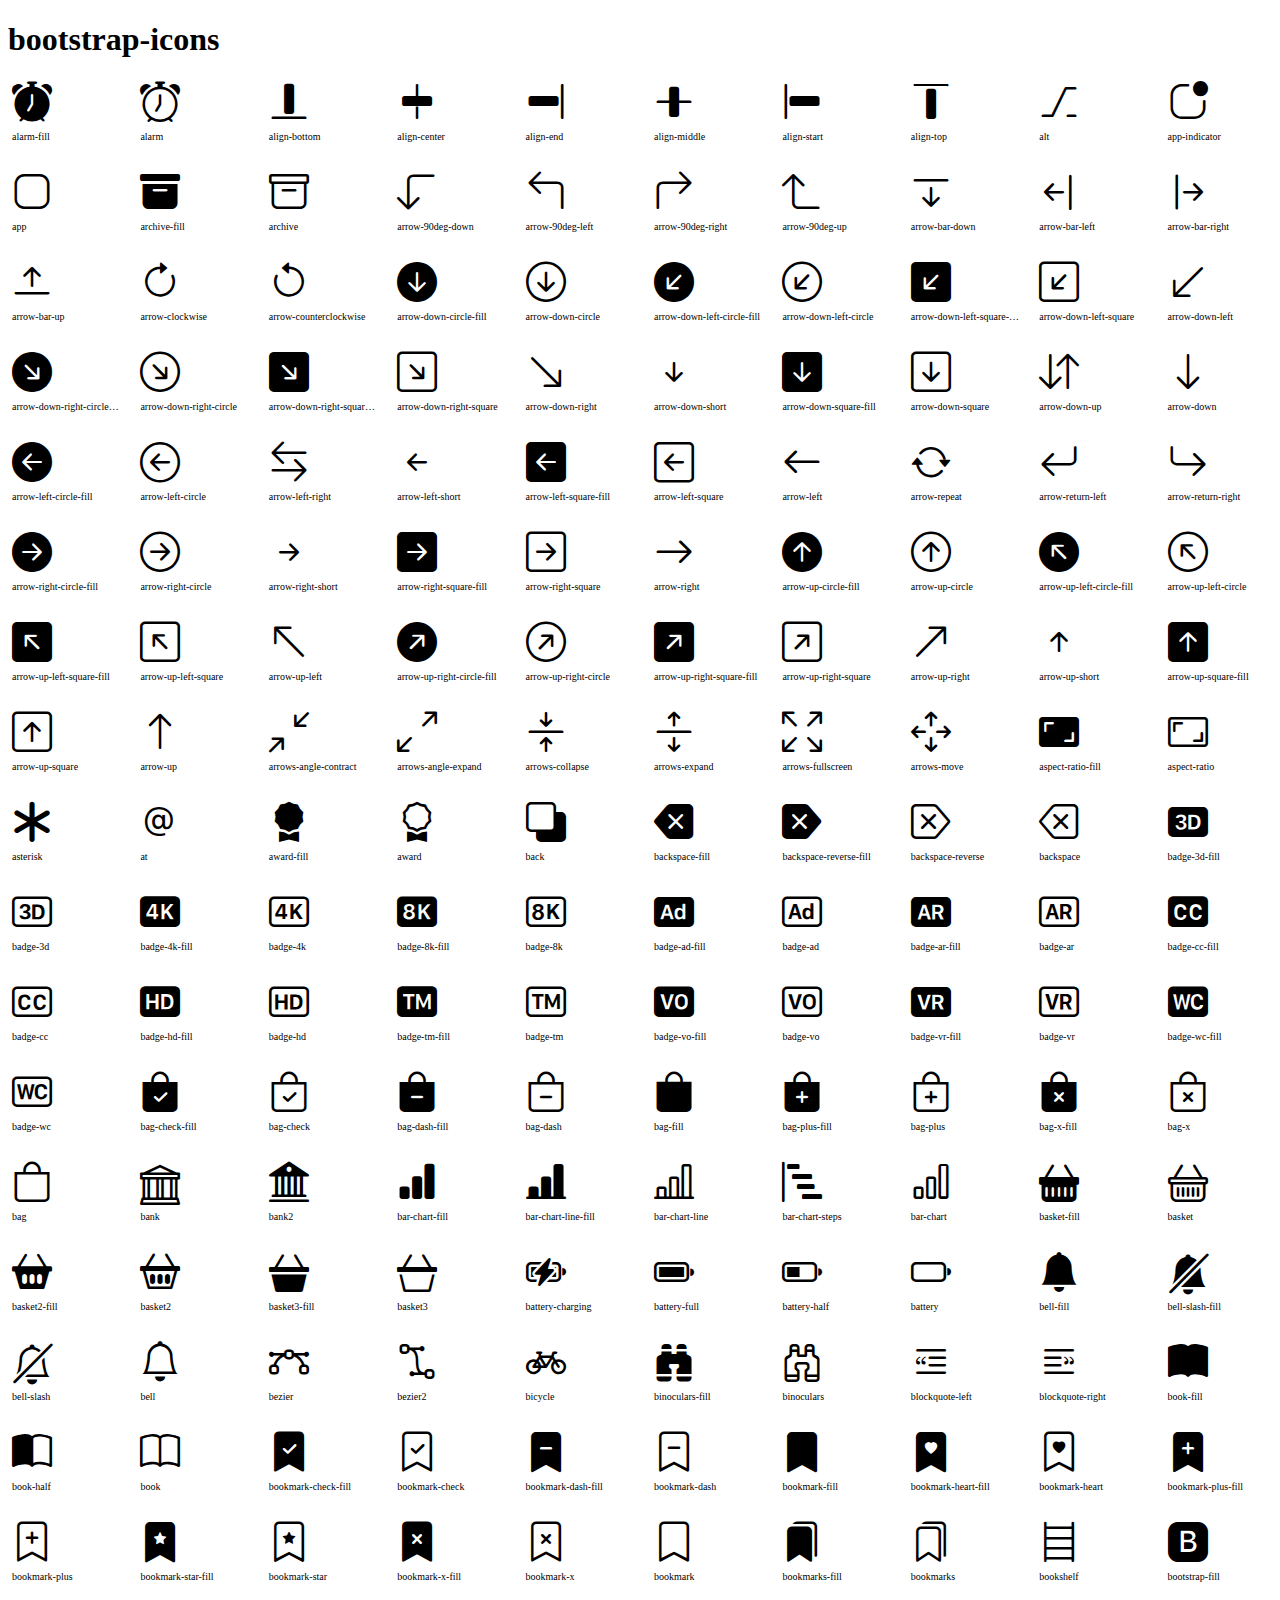
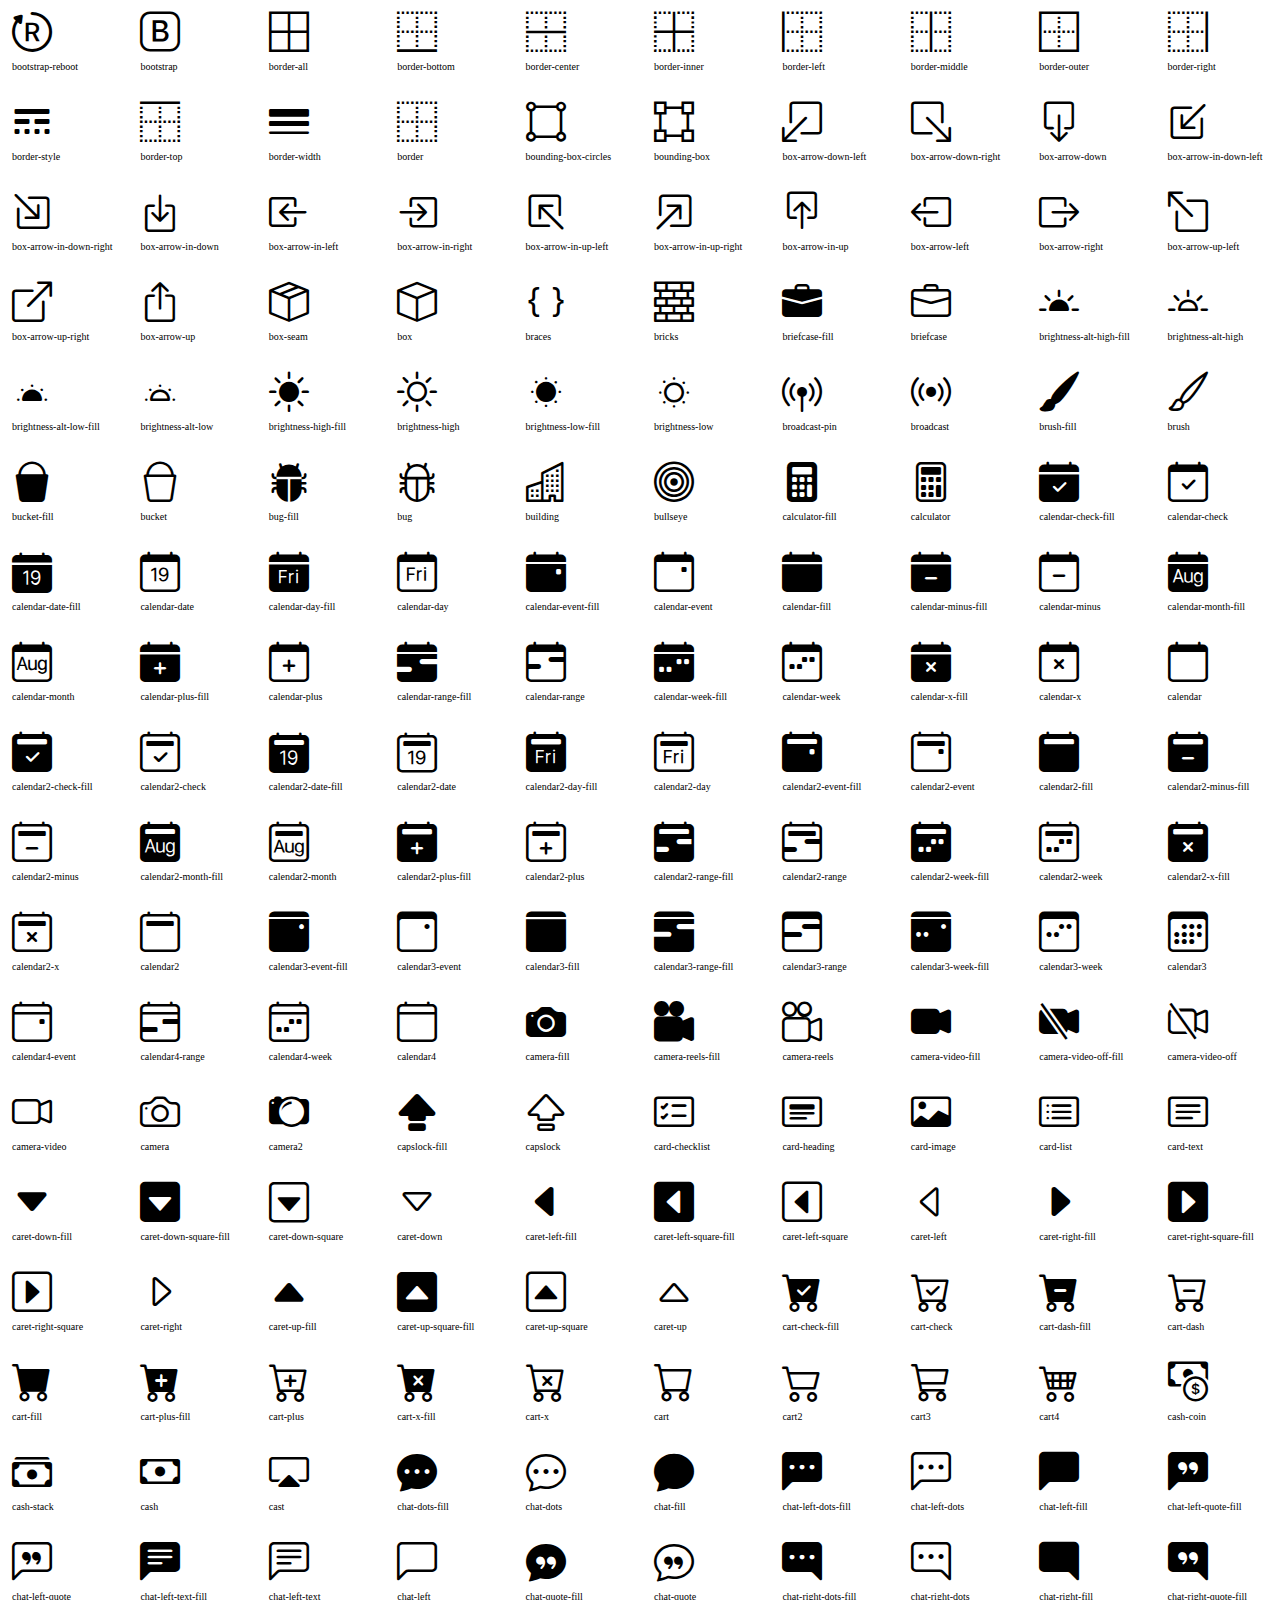
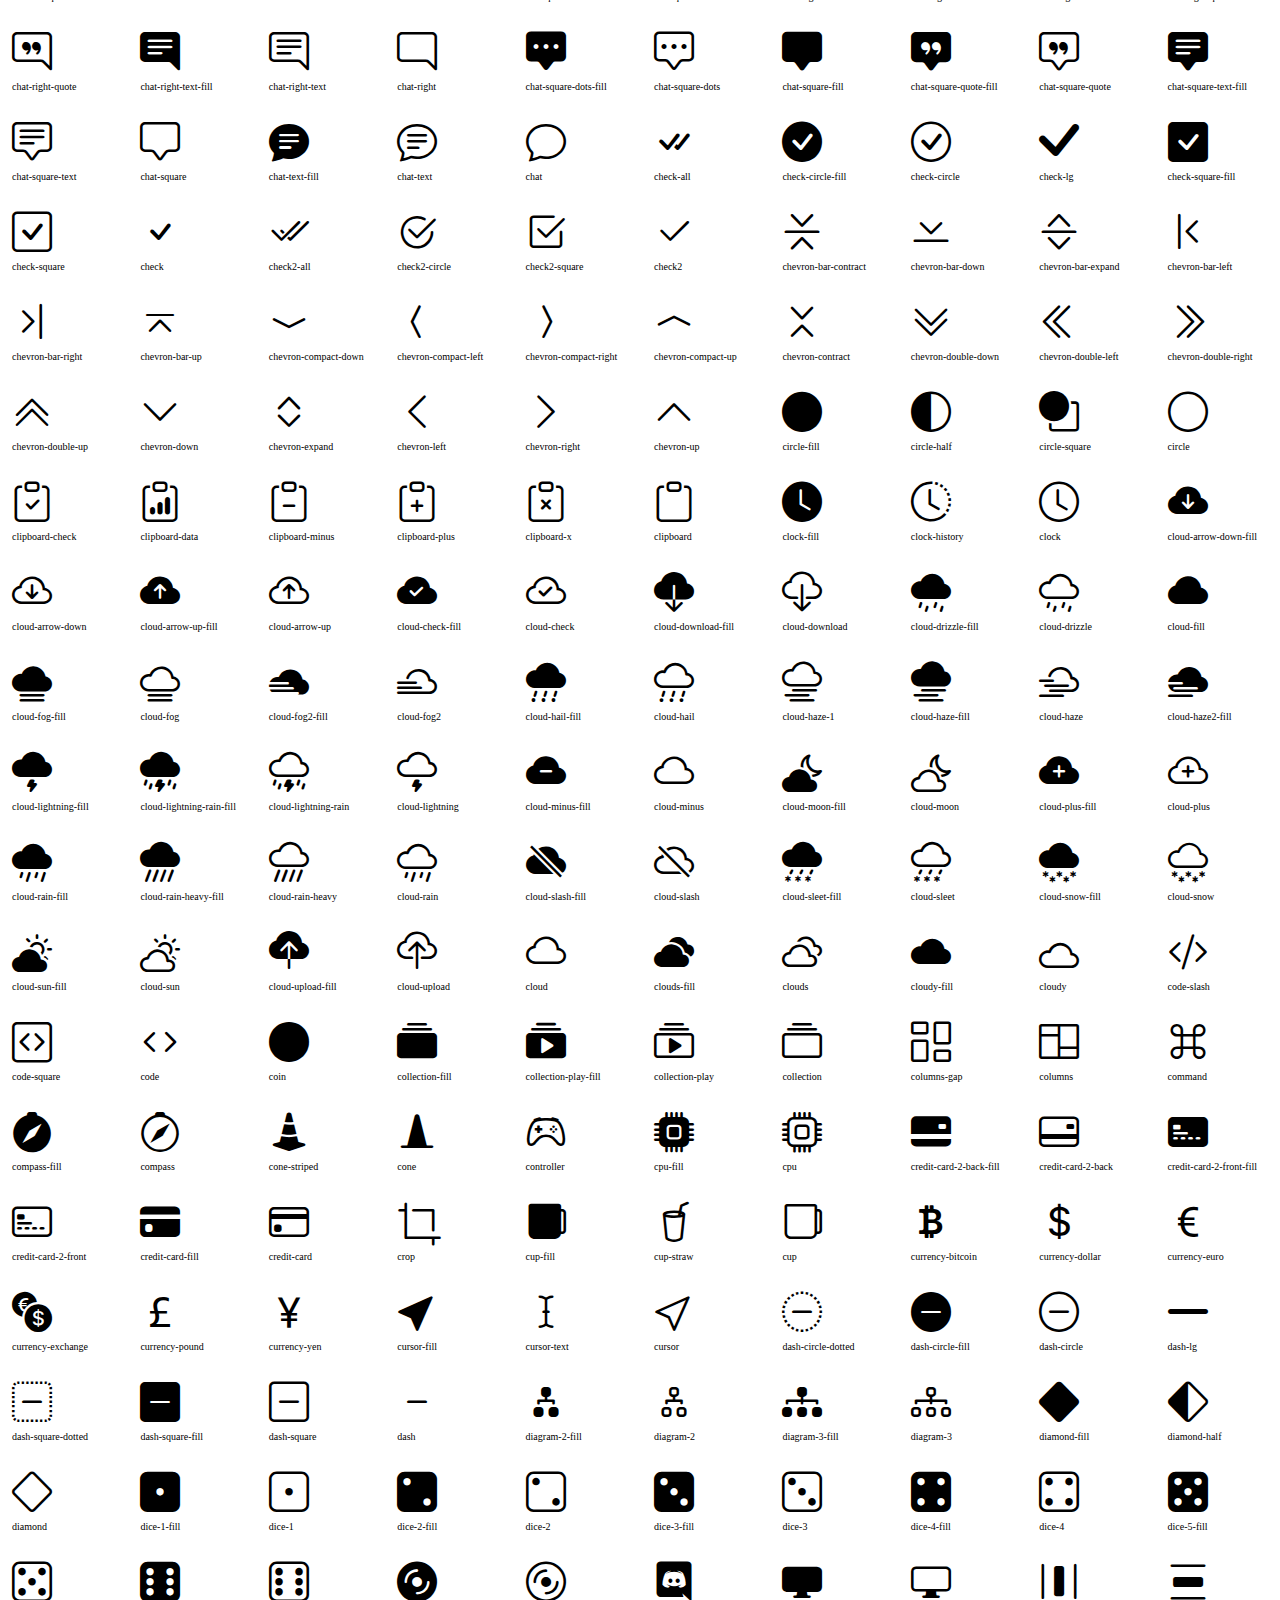
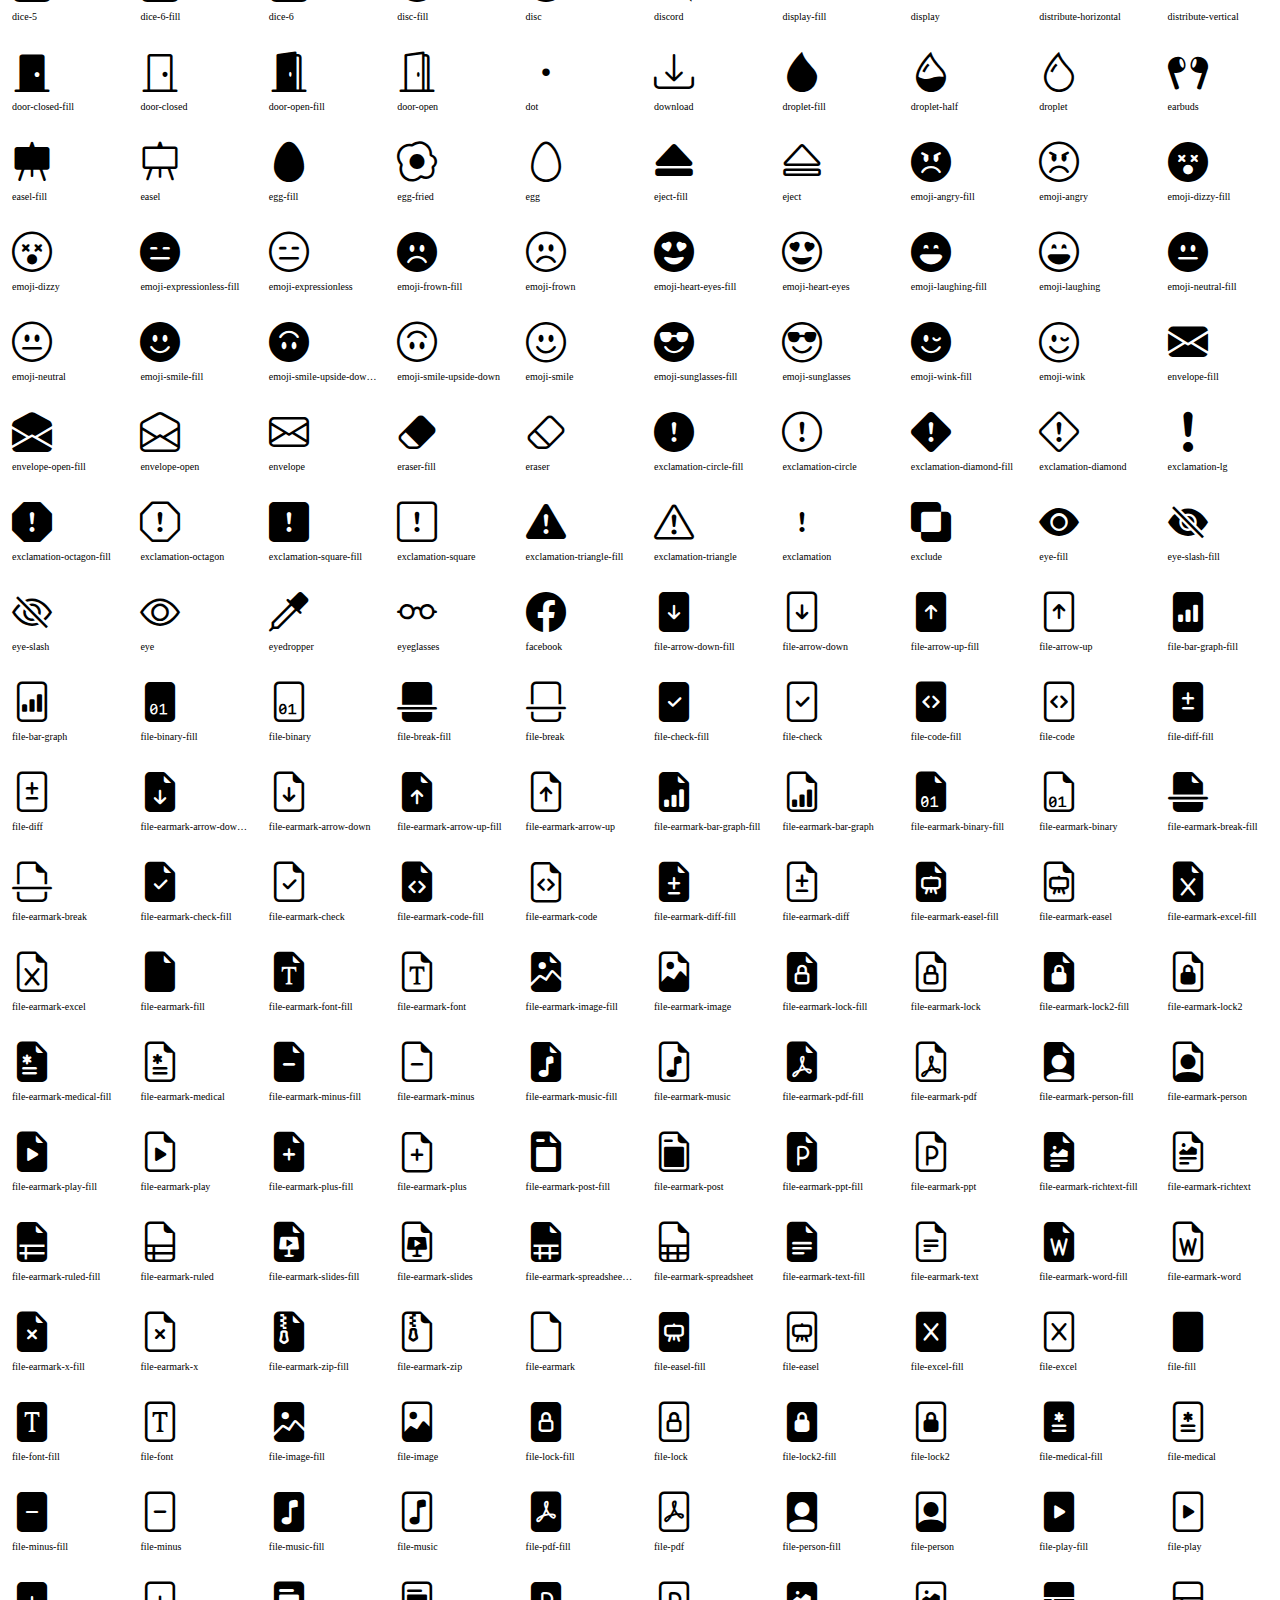
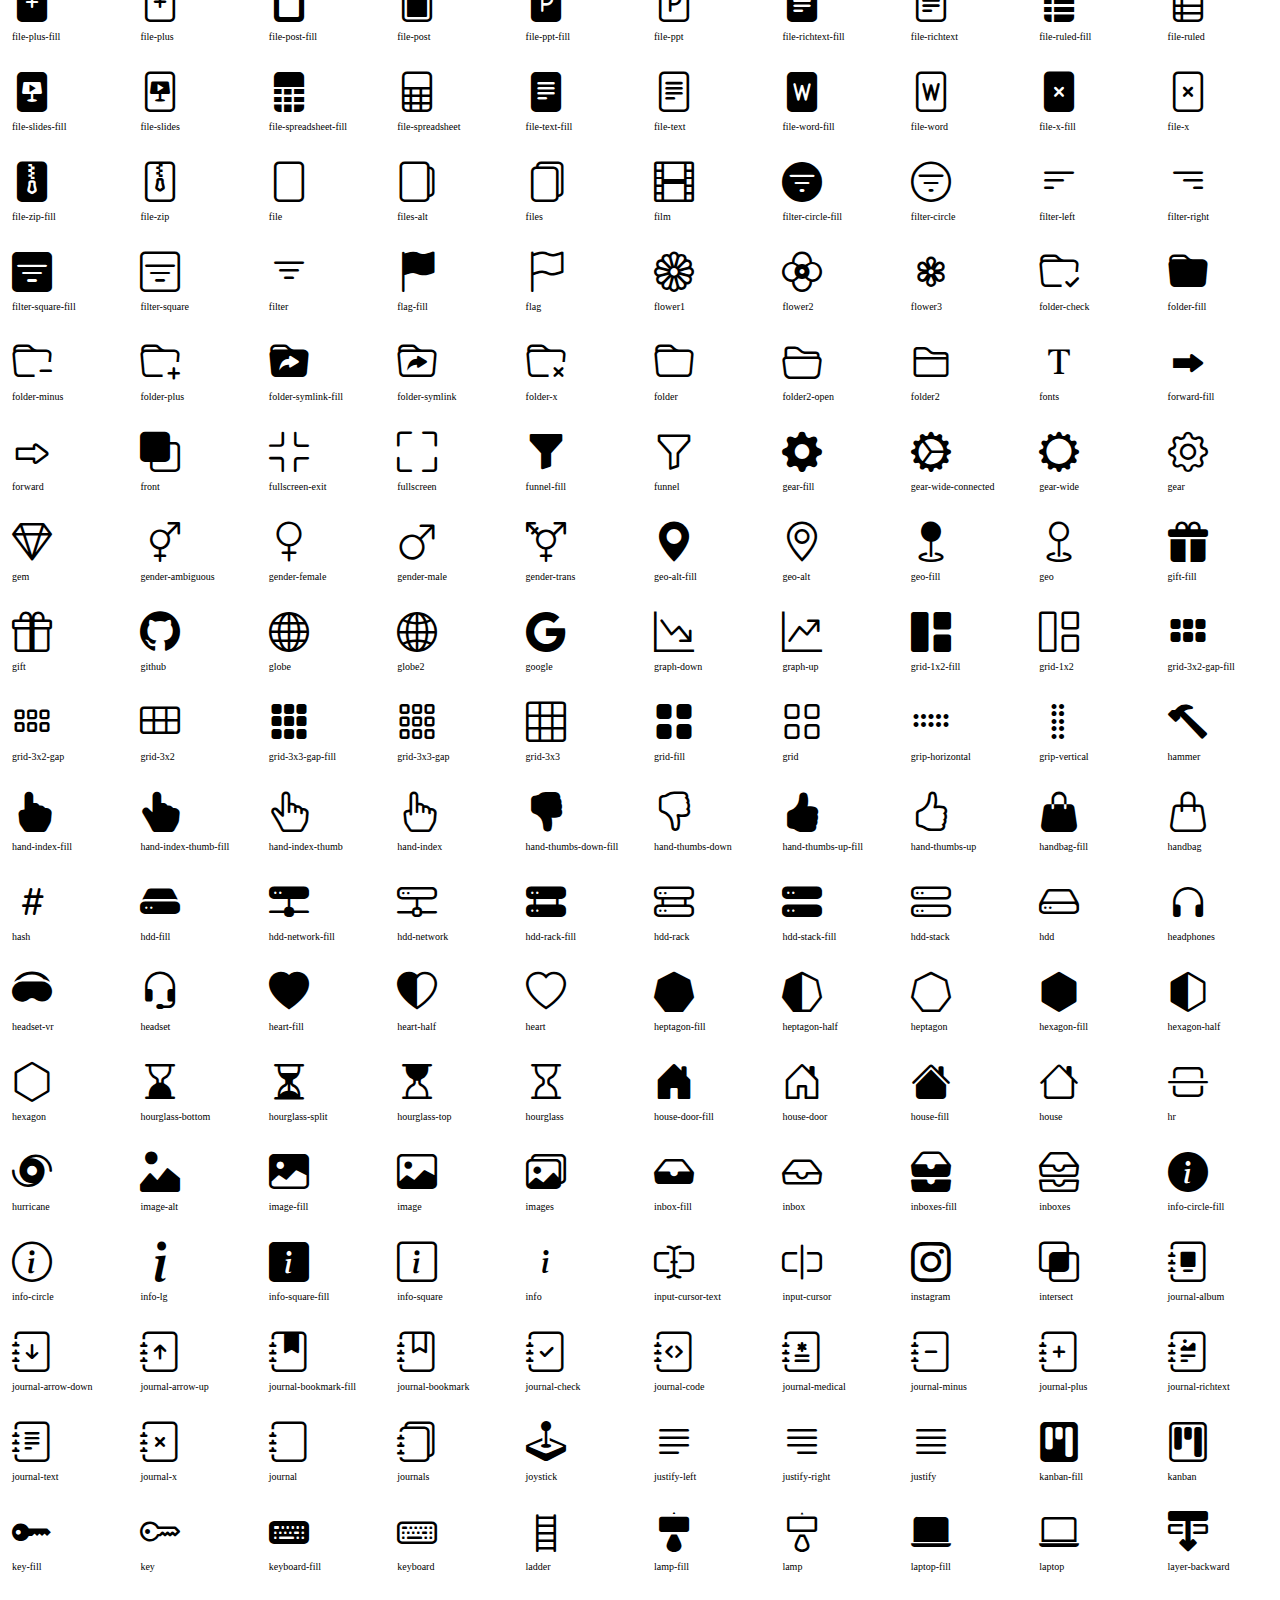
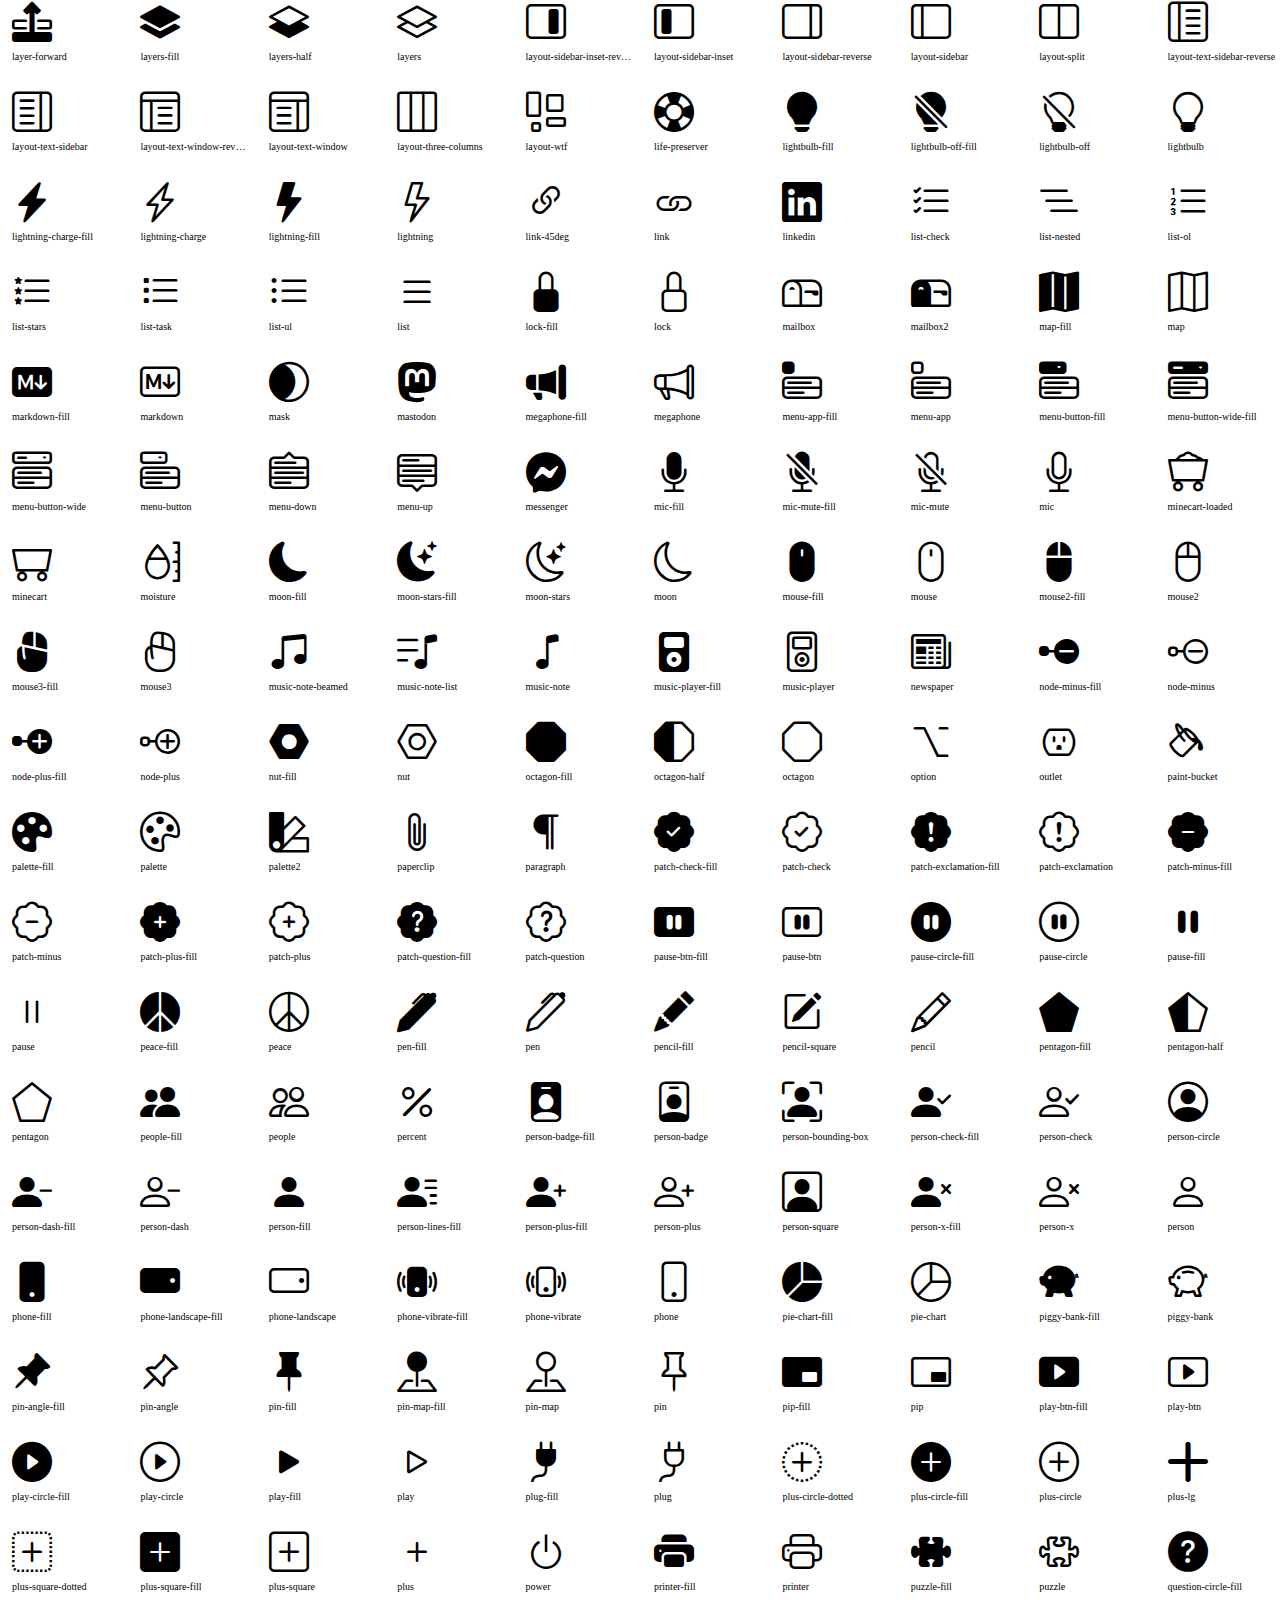
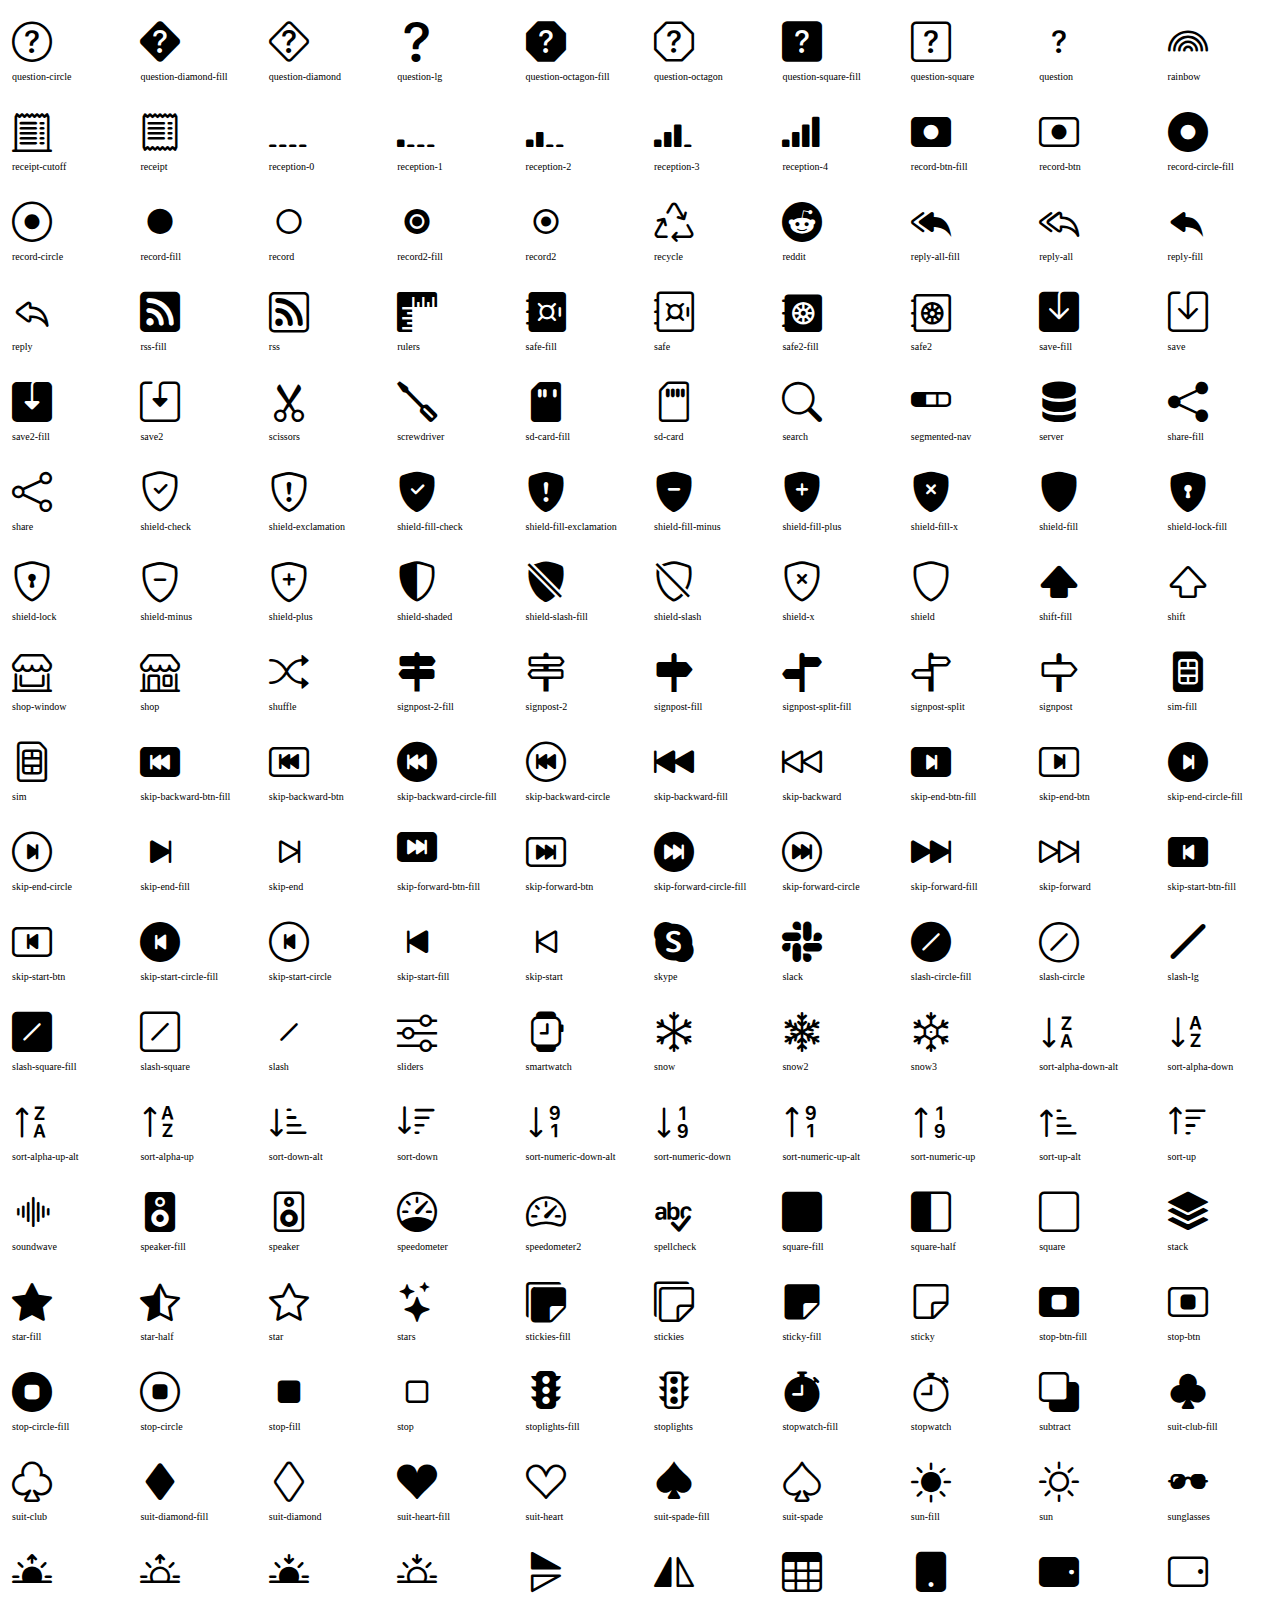
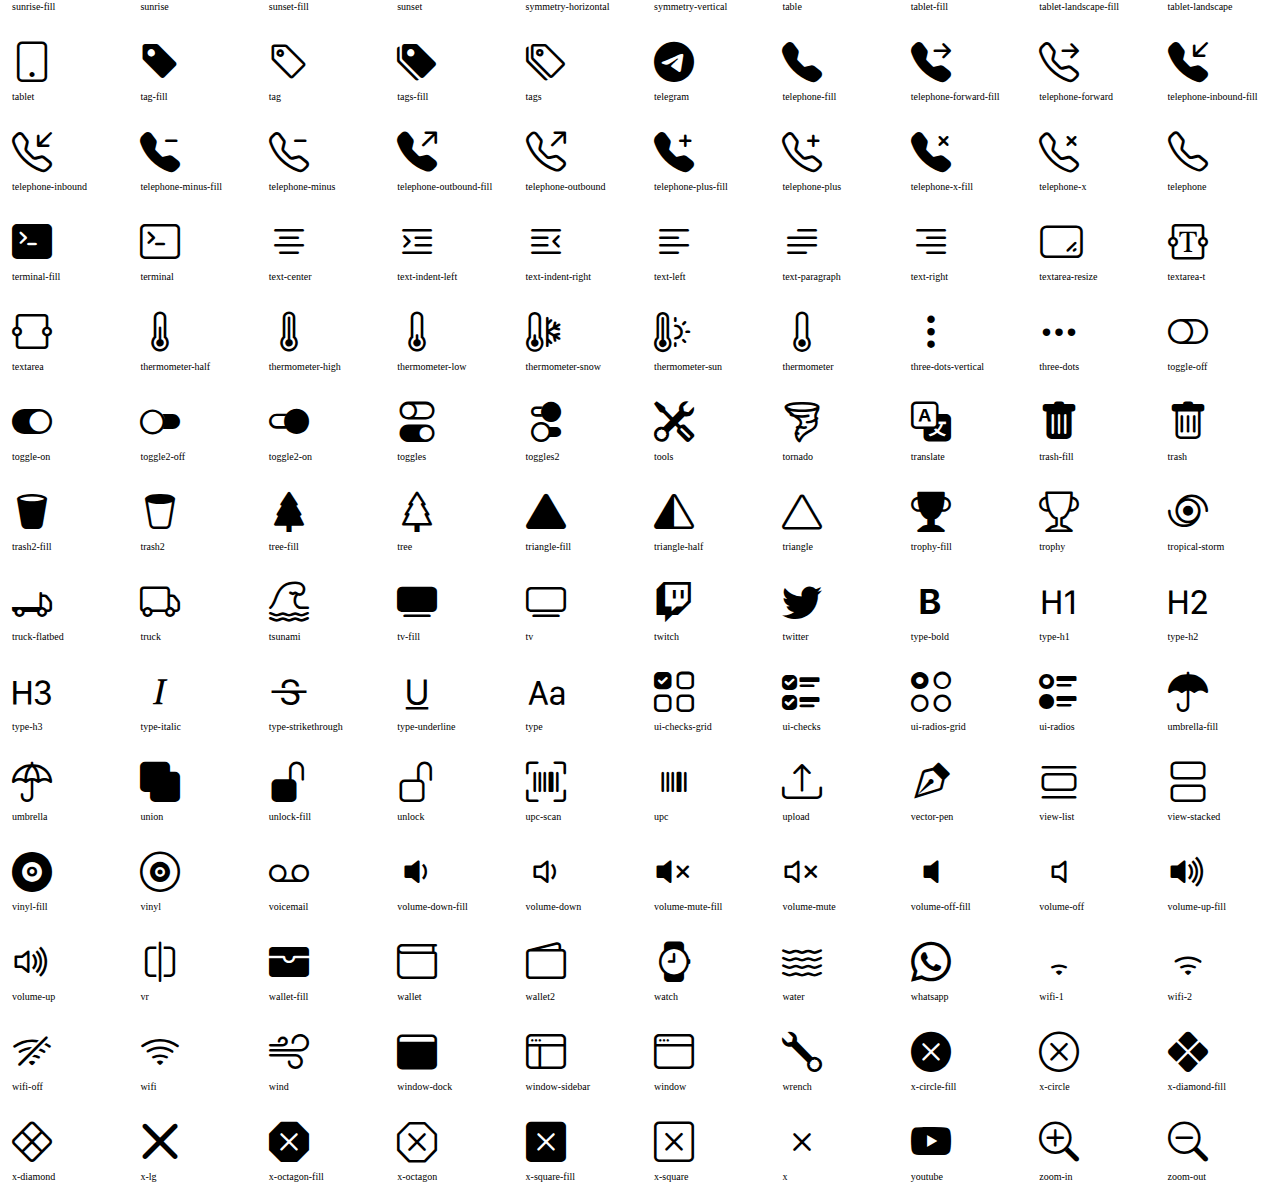
==== assets/vendor/bootstrap-icons/index.html @ 4f32d18d "Site pessoal on" ====
<!doctype html>
<html lang="en">
<head>
  <meta charset="utf-8">
  <title>bootstrap-icons</title>

  <style>
    .icons {
      display: grid;
      max-width: 100%;
      grid-template-columns: repeat(auto-fit, minmax(100px, 1fr) );
      gap: 1.25rem;
    }
    .icon {
      background-color: var(--bs-light);
      border-radius: .25rem;
    }
    .bi {
      margin: .25rem;
      font-size: 2.5rem;
    }
    .label {
      font-family: var(--bs-font-monospace);
    }
    .label {
      display: inline-block;
      width: 100%;
      overflow: hidden;
      padding: .25rem;
      font-size: .625rem;
      text-overflow: ellipsis;
      white-space: nowrap;
    }
  </style>

  <link rel="stylesheet" href="/assets/css/bootstrap.min.css">
  <link rel="stylesheet" href="bootstrap-icons.css">
</head>
<body class="text-center">

  <h1>bootstrap-icons</h1>

  <div class="icons">
    <div class="icon">
      <i class="bi bi-alarm-fill"></i>
      <div class="label">alarm-fill</div>
    </div>
    <div class="icon">
      <i class="bi bi-alarm"></i>
      <div class="label">alarm</div>
    </div>
    <div class="icon">
      <i class="bi bi-align-bottom"></i>
      <div class="label">align-bottom</div>
    </div>
    <div class="icon">
      <i class="bi bi-align-center"></i>
      <div class="label">align-center</div>
    </div>
    <div class="icon">
      <i class="bi bi-align-end"></i>
      <div class="label">align-end</div>
    </div>
    <div class="icon">
      <i class="bi bi-align-middle"></i>
      <div class="label">align-middle</div>
    </div>
    <div class="icon">
      <i class="bi bi-align-start"></i>
      <div class="label">align-start</div>
    </div>
    <div class="icon">
      <i class="bi bi-align-top"></i>
      <div class="label">align-top</div>
    </div>
    <div class="icon">
      <i class="bi bi-alt"></i>
      <div class="label">alt</div>
    </div>
    <div class="icon">
      <i class="bi bi-app-indicator"></i>
      <div class="label">app-indicator</div>
    </div>
    <div class="icon">
      <i class="bi bi-app"></i>
      <div class="label">app</div>
    </div>
    <div class="icon">
      <i class="bi bi-archive-fill"></i>
      <div class="label">archive-fill</div>
    </div>
    <div class="icon">
      <i class="bi bi-archive"></i>
      <div class="label">archive</div>
    </div>
    <div class="icon">
      <i class="bi bi-arrow-90deg-down"></i>
      <div class="label">arrow-90deg-down</div>
    </div>
    <div class="icon">
      <i class="bi bi-arrow-90deg-left"></i>
      <div class="label">arrow-90deg-left</div>
    </div>
    <div class="icon">
      <i class="bi bi-arrow-90deg-right"></i>
      <div class="label">arrow-90deg-right</div>
    </div>
    <div class="icon">
      <i class="bi bi-arrow-90deg-up"></i>
      <div class="label">arrow-90deg-up</div>
    </div>
    <div class="icon">
      <i class="bi bi-arrow-bar-down"></i>
      <div class="label">arrow-bar-down</div>
    </div>
    <div class="icon">
      <i class="bi bi-arrow-bar-left"></i>
      <div class="label">arrow-bar-left</div>
    </div>
    <div class="icon">
      <i class="bi bi-arrow-bar-right"></i>
      <div class="label">arrow-bar-right</div>
    </div>
    <div class="icon">
      <i class="bi bi-arrow-bar-up"></i>
      <div class="label">arrow-bar-up</div>
    </div>
    <div class="icon">
      <i class="bi bi-arrow-clockwise"></i>
      <div class="label">arrow-clockwise</div>
    </div>
    <div class="icon">
      <i class="bi bi-arrow-counterclockwise"></i>
      <div class="label">arrow-counterclockwise</div>
    </div>
    <div class="icon">
      <i class="bi bi-arrow-down-circle-fill"></i>
      <div class="label">arrow-down-circle-fill</div>
    </div>
    <div class="icon">
      <i class="bi bi-arrow-down-circle"></i>
      <div class="label">arrow-down-circle</div>
    </div>
    <div class="icon">
      <i class="bi bi-arrow-down-left-circle-fill"></i>
      <div class="label">arrow-down-left-circle-fill</div>
    </div>
    <div class="icon">
      <i class="bi bi-arrow-down-left-circle"></i>
      <div class="label">arrow-down-left-circle</div>
    </div>
    <div class="icon">
      <i class="bi bi-arrow-down-left-square-fill"></i>
      <div class="label">arrow-down-left-square-fill</div>
    </div>
    <div class="icon">
      <i class="bi bi-arrow-down-left-square"></i>
      <div class="label">arrow-down-left-square</div>
    </div>
    <div class="icon">
      <i class="bi bi-arrow-down-left"></i>
      <div class="label">arrow-down-left</div>
    </div>
    <div class="icon">
      <i class="bi bi-arrow-down-right-circle-fill"></i>
      <div class="label">arrow-down-right-circle-fill</div>
    </div>
    <div class="icon">
      <i class="bi bi-arrow-down-right-circle"></i>
      <div class="label">arrow-down-right-circle</div>
    </div>
    <div class="icon">
      <i class="bi bi-arrow-down-right-square-fill"></i>
      <div class="label">arrow-down-right-square-fill</div>
    </div>
    <div class="icon">
      <i class="bi bi-arrow-down-right-square"></i>
      <div class="label">arrow-down-right-square</div>
    </div>
    <div class="icon">
      <i class="bi bi-arrow-down-right"></i>
      <div class="label">arrow-down-right</div>
    </div>
    <div class="icon">
      <i class="bi bi-arrow-down-short"></i>
      <div class="label">arrow-down-short</div>
    </div>
    <div class="icon">
      <i class="bi bi-arrow-down-square-fill"></i>
      <div class="label">arrow-down-square-fill</div>
    </div>
    <div class="icon">
      <i class="bi bi-arrow-down-square"></i>
      <div class="label">arrow-down-square</div>
    </div>
    <div class="icon">
      <i class="bi bi-arrow-down-up"></i>
      <div class="label">arrow-down-up</div>
    </div>
    <div class="icon">
      <i class="bi bi-arrow-down"></i>
      <div class="label">arrow-down</div>
    </div>
    <div class="icon">
      <i class="bi bi-arrow-left-circle-fill"></i>
      <div class="label">arrow-left-circle-fill</div>
    </div>
    <div class="icon">
      <i class="bi bi-arrow-left-circle"></i>
      <div class="label">arrow-left-circle</div>
    </div>
    <div class="icon">
      <i class="bi bi-arrow-left-right"></i>
      <div class="label">arrow-left-right</div>
    </div>
    <div class="icon">
      <i class="bi bi-arrow-left-short"></i>
      <div class="label">arrow-left-short</div>
    </div>
    <div class="icon">
      <i class="bi bi-arrow-left-square-fill"></i>
      <div class="label">arrow-left-square-fill</div>
    </div>
    <div class="icon">
      <i class="bi bi-arrow-left-square"></i>
      <div class="label">arrow-left-square</div>
    </div>
    <div class="icon">
      <i class="bi bi-arrow-left"></i>
      <div class="label">arrow-left</div>
    </div>
    <div class="icon">
      <i class="bi bi-arrow-repeat"></i>
      <div class="label">arrow-repeat</div>
    </div>
    <div class="icon">
      <i class="bi bi-arrow-return-left"></i>
      <div class="label">arrow-return-left</div>
    </div>
    <div class="icon">
      <i class="bi bi-arrow-return-right"></i>
      <div class="label">arrow-return-right</div>
    </div>
    <div class="icon">
      <i class="bi bi-arrow-right-circle-fill"></i>
      <div class="label">arrow-right-circle-fill</div>
    </div>
    <div class="icon">
      <i class="bi bi-arrow-right-circle"></i>
      <div class="label">arrow-right-circle</div>
    </div>
    <div class="icon">
      <i class="bi bi-arrow-right-short"></i>
      <div class="label">arrow-right-short</div>
    </div>
    <div class="icon">
      <i class="bi bi-arrow-right-square-fill"></i>
      <div class="label">arrow-right-square-fill</div>
    </div>
    <div class="icon">
      <i class="bi bi-arrow-right-square"></i>
      <div class="label">arrow-right-square</div>
    </div>
    <div class="icon">
      <i class="bi bi-arrow-right"></i>
      <div class="label">arrow-right</div>
    </div>
    <div class="icon">
      <i class="bi bi-arrow-up-circle-fill"></i>
      <div class="label">arrow-up-circle-fill</div>
    </div>
    <div class="icon">
      <i class="bi bi-arrow-up-circle"></i>
      <div class="label">arrow-up-circle</div>
    </div>
    <div class="icon">
      <i class="bi bi-arrow-up-left-circle-fill"></i>
      <div class="label">arrow-up-left-circle-fill</div>
    </div>
    <div class="icon">
      <i class="bi bi-arrow-up-left-circle"></i>
      <div class="label">arrow-up-left-circle</div>
    </div>
    <div class="icon">
      <i class="bi bi-arrow-up-left-square-fill"></i>
      <div class="label">arrow-up-left-square-fill</div>
    </div>
    <div class="icon">
      <i class="bi bi-arrow-up-left-square"></i>
      <div class="label">arrow-up-left-square</div>
    </div>
    <div class="icon">
      <i class="bi bi-arrow-up-left"></i>
      <div class="label">arrow-up-left</div>
    </div>
    <div class="icon">
      <i class="bi bi-arrow-up-right-circle-fill"></i>
      <div class="label">arrow-up-right-circle-fill</div>
    </div>
    <div class="icon">
      <i class="bi bi-arrow-up-right-circle"></i>
      <div class="label">arrow-up-right-circle</div>
    </div>
    <div class="icon">
      <i class="bi bi-arrow-up-right-square-fill"></i>
      <div class="label">arrow-up-right-square-fill</div>
    </div>
    <div class="icon">
      <i class="bi bi-arrow-up-right-square"></i>
      <div class="label">arrow-up-right-square</div>
    </div>
    <div class="icon">
      <i class="bi bi-arrow-up-right"></i>
      <div class="label">arrow-up-right</div>
    </div>
    <div class="icon">
      <i class="bi bi-arrow-up-short"></i>
      <div class="label">arrow-up-short</div>
    </div>
    <div class="icon">
      <i class="bi bi-arrow-up-square-fill"></i>
      <div class="label">arrow-up-square-fill</div>
    </div>
    <div class="icon">
      <i class="bi bi-arrow-up-square"></i>
      <div class="label">arrow-up-square</div>
    </div>
    <div class="icon">
      <i class="bi bi-arrow-up"></i>
      <div class="label">arrow-up</div>
    </div>
    <div class="icon">
      <i class="bi bi-arrows-angle-contract"></i>
      <div class="label">arrows-angle-contract</div>
    </div>
    <div class="icon">
      <i class="bi bi-arrows-angle-expand"></i>
      <div class="label">arrows-angle-expand</div>
    </div>
    <div class="icon">
      <i class="bi bi-arrows-collapse"></i>
      <div class="label">arrows-collapse</div>
    </div>
    <div class="icon">
      <i class="bi bi-arrows-expand"></i>
      <div class="label">arrows-expand</div>
    </div>
    <div class="icon">
      <i class="bi bi-arrows-fullscreen"></i>
      <div class="label">arrows-fullscreen</div>
    </div>
    <div class="icon">
      <i class="bi bi-arrows-move"></i>
      <div class="label">arrows-move</div>
    </div>
    <div class="icon">
      <i class="bi bi-aspect-ratio-fill"></i>
      <div class="label">aspect-ratio-fill</div>
    </div>
    <div class="icon">
      <i class="bi bi-aspect-ratio"></i>
      <div class="label">aspect-ratio</div>
    </div>
    <div class="icon">
      <i class="bi bi-asterisk"></i>
      <div class="label">asterisk</div>
    </div>
    <div class="icon">
      <i class="bi bi-at"></i>
      <div class="label">at</div>
    </div>
    <div class="icon">
      <i class="bi bi-award-fill"></i>
      <div class="label">award-fill</div>
    </div>
    <div class="icon">
      <i class="bi bi-award"></i>
      <div class="label">award</div>
    </div>
    <div class="icon">
      <i class="bi bi-back"></i>
      <div class="label">back</div>
    </div>
    <div class="icon">
      <i class="bi bi-backspace-fill"></i>
      <div class="label">backspace-fill</div>
    </div>
    <div class="icon">
      <i class="bi bi-backspace-reverse-fill"></i>
      <div class="label">backspace-reverse-fill</div>
    </div>
    <div class="icon">
      <i class="bi bi-backspace-reverse"></i>
      <div class="label">backspace-reverse</div>
    </div>
    <div class="icon">
      <i class="bi bi-backspace"></i>
      <div class="label">backspace</div>
    </div>
    <div class="icon">
      <i class="bi bi-badge-3d-fill"></i>
      <div class="label">badge-3d-fill</div>
    </div>
    <div class="icon">
      <i class="bi bi-badge-3d"></i>
      <div class="label">badge-3d</div>
    </div>
    <div class="icon">
      <i class="bi bi-badge-4k-fill"></i>
      <div class="label">badge-4k-fill</div>
    </div>
    <div class="icon">
      <i class="bi bi-badge-4k"></i>
      <div class="label">badge-4k</div>
    </div>
    <div class="icon">
      <i class="bi bi-badge-8k-fill"></i>
      <div class="label">badge-8k-fill</div>
    </div>
    <div class="icon">
      <i class="bi bi-badge-8k"></i>
      <div class="label">badge-8k</div>
    </div>
    <div class="icon">
      <i class="bi bi-badge-ad-fill"></i>
      <div class="label">badge-ad-fill</div>
    </div>
    <div class="icon">
      <i class="bi bi-badge-ad"></i>
      <div class="label">badge-ad</div>
    </div>
    <div class="icon">
      <i class="bi bi-badge-ar-fill"></i>
      <div class="label">badge-ar-fill</div>
    </div>
    <div class="icon">
      <i class="bi bi-badge-ar"></i>
      <div class="label">badge-ar</div>
    </div>
    <div class="icon">
      <i class="bi bi-badge-cc-fill"></i>
      <div class="label">badge-cc-fill</div>
    </div>
    <div class="icon">
      <i class="bi bi-badge-cc"></i>
      <div class="label">badge-cc</div>
    </div>
    <div class="icon">
      <i class="bi bi-badge-hd-fill"></i>
      <div class="label">badge-hd-fill</div>
    </div>
    <div class="icon">
      <i class="bi bi-badge-hd"></i>
      <div class="label">badge-hd</div>
    </div>
    <div class="icon">
      <i class="bi bi-badge-tm-fill"></i>
      <div class="label">badge-tm-fill</div>
    </div>
    <div class="icon">
      <i class="bi bi-badge-tm"></i>
      <div class="label">badge-tm</div>
    </div>
    <div class="icon">
      <i class="bi bi-badge-vo-fill"></i>
      <div class="label">badge-vo-fill</div>
    </div>
    <div class="icon">
      <i class="bi bi-badge-vo"></i>
      <div class="label">badge-vo</div>
    </div>
    <div class="icon">
      <i class="bi bi-badge-vr-fill"></i>
      <div class="label">badge-vr-fill</div>
    </div>
    <div class="icon">
      <i class="bi bi-badge-vr"></i>
      <div class="label">badge-vr</div>
    </div>
    <div class="icon">
      <i class="bi bi-badge-wc-fill"></i>
      <div class="label">badge-wc-fill</div>
    </div>
    <div class="icon">
      <i class="bi bi-badge-wc"></i>
      <div class="label">badge-wc</div>
    </div>
    <div class="icon">
      <i class="bi bi-bag-check-fill"></i>
      <div class="label">bag-check-fill</div>
    </div>
    <div class="icon">
      <i class="bi bi-bag-check"></i>
      <div class="label">bag-check</div>
    </div>
    <div class="icon">
      <i class="bi bi-bag-dash-fill"></i>
      <div class="label">bag-dash-fill</div>
    </div>
    <div class="icon">
      <i class="bi bi-bag-dash"></i>
      <div class="label">bag-dash</div>
    </div>
    <div class="icon">
      <i class="bi bi-bag-fill"></i>
      <div class="label">bag-fill</div>
    </div>
    <div class="icon">
      <i class="bi bi-bag-plus-fill"></i>
      <div class="label">bag-plus-fill</div>
    </div>
    <div class="icon">
      <i class="bi bi-bag-plus"></i>
      <div class="label">bag-plus</div>
    </div>
    <div class="icon">
      <i class="bi bi-bag-x-fill"></i>
      <div class="label">bag-x-fill</div>
    </div>
    <div class="icon">
      <i class="bi bi-bag-x"></i>
      <div class="label">bag-x</div>
    </div>
    <div class="icon">
      <i class="bi bi-bag"></i>
      <div class="label">bag</div>
    </div>
    <div class="icon">
      <i class="bi bi-bank"></i>
      <div class="label">bank</div>
    </div>
    <div class="icon">
      <i class="bi bi-bank2"></i>
      <div class="label">bank2</div>
    </div>
    <div class="icon">
      <i class="bi bi-bar-chart-fill"></i>
      <div class="label">bar-chart-fill</div>
    </div>
    <div class="icon">
      <i class="bi bi-bar-chart-line-fill"></i>
      <div class="label">bar-chart-line-fill</div>
    </div>
    <div class="icon">
      <i class="bi bi-bar-chart-line"></i>
      <div class="label">bar-chart-line</div>
    </div>
    <div class="icon">
      <i class="bi bi-bar-chart-steps"></i>
      <div class="label">bar-chart-steps</div>
    </div>
    <div class="icon">
      <i class="bi bi-bar-chart"></i>
      <div class="label">bar-chart</div>
    </div>
    <div class="icon">
      <i class="bi bi-basket-fill"></i>
      <div class="label">basket-fill</div>
    </div>
    <div class="icon">
      <i class="bi bi-basket"></i>
      <div class="label">basket</div>
    </div>
    <div class="icon">
      <i class="bi bi-basket2-fill"></i>
      <div class="label">basket2-fill</div>
    </div>
    <div class="icon">
      <i class="bi bi-basket2"></i>
      <div class="label">basket2</div>
    </div>
    <div class="icon">
      <i class="bi bi-basket3-fill"></i>
      <div class="label">basket3-fill</div>
    </div>
    <div class="icon">
      <i class="bi bi-basket3"></i>
      <div class="label">basket3</div>
    </div>
    <div class="icon">
      <i class="bi bi-battery-charging"></i>
      <div class="label">battery-charging</div>
    </div>
    <div class="icon">
      <i class="bi bi-battery-full"></i>
      <div class="label">battery-full</div>
    </div>
    <div class="icon">
      <i class="bi bi-battery-half"></i>
      <div class="label">battery-half</div>
    </div>
    <div class="icon">
      <i class="bi bi-battery"></i>
      <div class="label">battery</div>
    </div>
    <div class="icon">
      <i class="bi bi-bell-fill"></i>
      <div class="label">bell-fill</div>
    </div>
    <div class="icon">
      <i class="bi bi-bell-slash-fill"></i>
      <div class="label">bell-slash-fill</div>
    </div>
    <div class="icon">
      <i class="bi bi-bell-slash"></i>
      <div class="label">bell-slash</div>
    </div>
    <div class="icon">
      <i class="bi bi-bell"></i>
      <div class="label">bell</div>
    </div>
    <div class="icon">
      <i class="bi bi-bezier"></i>
      <div class="label">bezier</div>
    </div>
    <div class="icon">
      <i class="bi bi-bezier2"></i>
      <div class="label">bezier2</div>
    </div>
    <div class="icon">
      <i class="bi bi-bicycle"></i>
      <div class="label">bicycle</div>
    </div>
    <div class="icon">
      <i class="bi bi-binoculars-fill"></i>
      <div class="label">binoculars-fill</div>
    </div>
    <div class="icon">
      <i class="bi bi-binoculars"></i>
      <div class="label">binoculars</div>
    </div>
    <div class="icon">
      <i class="bi bi-blockquote-left"></i>
      <div class="label">blockquote-left</div>
    </div>
    <div class="icon">
      <i class="bi bi-blockquote-right"></i>
      <div class="label">blockquote-right</div>
    </div>
    <div class="icon">
      <i class="bi bi-book-fill"></i>
      <div class="label">book-fill</div>
    </div>
    <div class="icon">
      <i class="bi bi-book-half"></i>
      <div class="label">book-half</div>
    </div>
    <div class="icon">
      <i class="bi bi-book"></i>
      <div class="label">book</div>
    </div>
    <div class="icon">
      <i class="bi bi-bookmark-check-fill"></i>
      <div class="label">bookmark-check-fill</div>
    </div>
    <div class="icon">
      <i class="bi bi-bookmark-check"></i>
      <div class="label">bookmark-check</div>
    </div>
    <div class="icon">
      <i class="bi bi-bookmark-dash-fill"></i>
      <div class="label">bookmark-dash-fill</div>
    </div>
    <div class="icon">
      <i class="bi bi-bookmark-dash"></i>
      <div class="label">bookmark-dash</div>
    </div>
    <div class="icon">
      <i class="bi bi-bookmark-fill"></i>
      <div class="label">bookmark-fill</div>
    </div>
    <div class="icon">
      <i class="bi bi-bookmark-heart-fill"></i>
      <div class="label">bookmark-heart-fill</div>
    </div>
    <div class="icon">
      <i class="bi bi-bookmark-heart"></i>
      <div class="label">bookmark-heart</div>
    </div>
    <div class="icon">
      <i class="bi bi-bookmark-plus-fill"></i>
      <div class="label">bookmark-plus-fill</div>
    </div>
    <div class="icon">
      <i class="bi bi-bookmark-plus"></i>
      <div class="label">bookmark-plus</div>
    </div>
    <div class="icon">
      <i class="bi bi-bookmark-star-fill"></i>
      <div class="label">bookmark-star-fill</div>
    </div>
    <div class="icon">
      <i class="bi bi-bookmark-star"></i>
      <div class="label">bookmark-star</div>
    </div>
    <div class="icon">
      <i class="bi bi-bookmark-x-fill"></i>
      <div class="label">bookmark-x-fill</div>
    </div>
    <div class="icon">
      <i class="bi bi-bookmark-x"></i>
      <div class="label">bookmark-x</div>
    </div>
    <div class="icon">
      <i class="bi bi-bookmark"></i>
      <div class="label">bookmark</div>
    </div>
    <div class="icon">
      <i class="bi bi-bookmarks-fill"></i>
      <div class="label">bookmarks-fill</div>
    </div>
    <div class="icon">
      <i class="bi bi-bookmarks"></i>
      <div class="label">bookmarks</div>
    </div>
    <div class="icon">
      <i class="bi bi-bookshelf"></i>
      <div class="label">bookshelf</div>
    </div>
    <div class="icon">
      <i class="bi bi-bootstrap-fill"></i>
      <div class="label">bootstrap-fill</div>
    </div>
    <div class="icon">
      <i class="bi bi-bootstrap-reboot"></i>
      <div class="label">bootstrap-reboot</div>
    </div>
    <div class="icon">
      <i class="bi bi-bootstrap"></i>
      <div class="label">bootstrap</div>
    </div>
    <div class="icon">
      <i class="bi bi-border-all"></i>
      <div class="label">border-all</div>
    </div>
    <div class="icon">
      <i class="bi bi-border-bottom"></i>
      <div class="label">border-bottom</div>
    </div>
    <div class="icon">
      <i class="bi bi-border-center"></i>
      <div class="label">border-center</div>
    </div>
    <div class="icon">
      <i class="bi bi-border-inner"></i>
      <div class="label">border-inner</div>
    </div>
    <div class="icon">
      <i class="bi bi-border-left"></i>
      <div class="label">border-left</div>
    </div>
    <div class="icon">
      <i class="bi bi-border-middle"></i>
      <div class="label">border-middle</div>
    </div>
    <div class="icon">
      <i class="bi bi-border-outer"></i>
      <div class="label">border-outer</div>
    </div>
    <div class="icon">
      <i class="bi bi-border-right"></i>
      <div class="label">border-right</div>
    </div>
    <div class="icon">
      <i class="bi bi-border-style"></i>
      <div class="label">border-style</div>
    </div>
    <div class="icon">
      <i class="bi bi-border-top"></i>
      <div class="label">border-top</div>
    </div>
    <div class="icon">
      <i class="bi bi-border-width"></i>
      <div class="label">border-width</div>
    </div>
    <div class="icon">
      <i class="bi bi-border"></i>
      <div class="label">border</div>
    </div>
    <div class="icon">
      <i class="bi bi-bounding-box-circles"></i>
      <div class="label">bounding-box-circles</div>
    </div>
    <div class="icon">
      <i class="bi bi-bounding-box"></i>
      <div class="label">bounding-box</div>
    </div>
    <div class="icon">
      <i class="bi bi-box-arrow-down-left"></i>
      <div class="label">box-arrow-down-left</div>
    </div>
    <div class="icon">
      <i class="bi bi-box-arrow-down-right"></i>
      <div class="label">box-arrow-down-right</div>
    </div>
    <div class="icon">
      <i class="bi bi-box-arrow-down"></i>
      <div class="label">box-arrow-down</div>
    </div>
    <div class="icon">
      <i class="bi bi-box-arrow-in-down-left"></i>
      <div class="label">box-arrow-in-down-left</div>
    </div>
    <div class="icon">
      <i class="bi bi-box-arrow-in-down-right"></i>
      <div class="label">box-arrow-in-down-right</div>
    </div>
    <div class="icon">
      <i class="bi bi-box-arrow-in-down"></i>
      <div class="label">box-arrow-in-down</div>
    </div>
    <div class="icon">
      <i class="bi bi-box-arrow-in-left"></i>
      <div class="label">box-arrow-in-left</div>
    </div>
    <div class="icon">
      <i class="bi bi-box-arrow-in-right"></i>
      <div class="label">box-arrow-in-right</div>
    </div>
    <div class="icon">
      <i class="bi bi-box-arrow-in-up-left"></i>
      <div class="label">box-arrow-in-up-left</div>
    </div>
    <div class="icon">
      <i class="bi bi-box-arrow-in-up-right"></i>
      <div class="label">box-arrow-in-up-right</div>
    </div>
    <div class="icon">
      <i class="bi bi-box-arrow-in-up"></i>
      <div class="label">box-arrow-in-up</div>
    </div>
    <div class="icon">
      <i class="bi bi-box-arrow-left"></i>
      <div class="label">box-arrow-left</div>
    </div>
    <div class="icon">
      <i class="bi bi-box-arrow-right"></i>
      <div class="label">box-arrow-right</div>
    </div>
    <div class="icon">
      <i class="bi bi-box-arrow-up-left"></i>
      <div class="label">box-arrow-up-left</div>
    </div>
    <div class="icon">
      <i class="bi bi-box-arrow-up-right"></i>
      <div class="label">box-arrow-up-right</div>
    </div>
    <div class="icon">
      <i class="bi bi-box-arrow-up"></i>
      <div class="label">box-arrow-up</div>
    </div>
    <div class="icon">
      <i class="bi bi-box-seam"></i>
      <div class="label">box-seam</div>
    </div>
    <div class="icon">
      <i class="bi bi-box"></i>
      <div class="label">box</div>
    </div>
    <div class="icon">
      <i class="bi bi-braces"></i>
      <div class="label">braces</div>
    </div>
    <div class="icon">
      <i class="bi bi-bricks"></i>
      <div class="label">bricks</div>
    </div>
    <div class="icon">
      <i class="bi bi-briefcase-fill"></i>
      <div class="label">briefcase-fill</div>
    </div>
    <div class="icon">
      <i class="bi bi-briefcase"></i>
      <div class="label">briefcase</div>
    </div>
    <div class="icon">
      <i class="bi bi-brightness-alt-high-fill"></i>
      <div class="label">brightness-alt-high-fill</div>
    </div>
    <div class="icon">
      <i class="bi bi-brightness-alt-high"></i>
      <div class="label">brightness-alt-high</div>
    </div>
    <div class="icon">
      <i class="bi bi-brightness-alt-low-fill"></i>
      <div class="label">brightness-alt-low-fill</div>
    </div>
    <div class="icon">
      <i class="bi bi-brightness-alt-low"></i>
      <div class="label">brightness-alt-low</div>
    </div>
    <div class="icon">
      <i class="bi bi-brightness-high-fill"></i>
      <div class="label">brightness-high-fill</div>
    </div>
    <div class="icon">
      <i class="bi bi-brightness-high"></i>
      <div class="label">brightness-high</div>
    </div>
    <div class="icon">
      <i class="bi bi-brightness-low-fill"></i>
      <div class="label">brightness-low-fill</div>
    </div>
    <div class="icon">
      <i class="bi bi-brightness-low"></i>
      <div class="label">brightness-low</div>
    </div>
    <div class="icon">
      <i class="bi bi-broadcast-pin"></i>
      <div class="label">broadcast-pin</div>
    </div>
    <div class="icon">
      <i class="bi bi-broadcast"></i>
      <div class="label">broadcast</div>
    </div>
    <div class="icon">
      <i class="bi bi-brush-fill"></i>
      <div class="label">brush-fill</div>
    </div>
    <div class="icon">
      <i class="bi bi-brush"></i>
      <div class="label">brush</div>
    </div>
    <div class="icon">
      <i class="bi bi-bucket-fill"></i>
      <div class="label">bucket-fill</div>
    </div>
    <div class="icon">
      <i class="bi bi-bucket"></i>
      <div class="label">bucket</div>
    </div>
    <div class="icon">
      <i class="bi bi-bug-fill"></i>
      <div class="label">bug-fill</div>
    </div>
    <div class="icon">
      <i class="bi bi-bug"></i>
      <div class="label">bug</div>
    </div>
    <div class="icon">
      <i class="bi bi-building"></i>
      <div class="label">building</div>
    </div>
    <div class="icon">
      <i class="bi bi-bullseye"></i>
      <div class="label">bullseye</div>
    </div>
    <div class="icon">
      <i class="bi bi-calculator-fill"></i>
      <div class="label">calculator-fill</div>
    </div>
    <div class="icon">
      <i class="bi bi-calculator"></i>
      <div class="label">calculator</div>
    </div>
    <div class="icon">
      <i class="bi bi-calendar-check-fill"></i>
      <div class="label">calendar-check-fill</div>
    </div>
    <div class="icon">
      <i class="bi bi-calendar-check"></i>
      <div class="label">calendar-check</div>
    </div>
    <div class="icon">
      <i class="bi bi-calendar-date-fill"></i>
      <div class="label">calendar-date-fill</div>
    </div>
    <div class="icon">
      <i class="bi bi-calendar-date"></i>
      <div class="label">calendar-date</div>
    </div>
    <div class="icon">
      <i class="bi bi-calendar-day-fill"></i>
      <div class="label">calendar-day-fill</div>
    </div>
    <div class="icon">
      <i class="bi bi-calendar-day"></i>
      <div class="label">calendar-day</div>
    </div>
    <div class="icon">
      <i class="bi bi-calendar-event-fill"></i>
      <div class="label">calendar-event-fill</div>
    </div>
    <div class="icon">
      <i class="bi bi-calendar-event"></i>
      <div class="label">calendar-event</div>
    </div>
    <div class="icon">
      <i class="bi bi-calendar-fill"></i>
      <div class="label">calendar-fill</div>
    </div>
    <div class="icon">
      <i class="bi bi-calendar-minus-fill"></i>
      <div class="label">calendar-minus-fill</div>
    </div>
    <div class="icon">
      <i class="bi bi-calendar-minus"></i>
      <div class="label">calendar-minus</div>
    </div>
    <div class="icon">
      <i class="bi bi-calendar-month-fill"></i>
      <div class="label">calendar-month-fill</div>
    </div>
    <div class="icon">
      <i class="bi bi-calendar-month"></i>
      <div class="label">calendar-month</div>
    </div>
    <div class="icon">
      <i class="bi bi-calendar-plus-fill"></i>
      <div class="label">calendar-plus-fill</div>
    </div>
    <div class="icon">
      <i class="bi bi-calendar-plus"></i>
      <div class="label">calendar-plus</div>
    </div>
    <div class="icon">
      <i class="bi bi-calendar-range-fill"></i>
      <div class="label">calendar-range-fill</div>
    </div>
    <div class="icon">
      <i class="bi bi-calendar-range"></i>
      <div class="label">calendar-range</div>
    </div>
    <div class="icon">
      <i class="bi bi-calendar-week-fill"></i>
      <div class="label">calendar-week-fill</div>
    </div>
    <div class="icon">
      <i class="bi bi-calendar-week"></i>
      <div class="label">calendar-week</div>
    </div>
    <div class="icon">
      <i class="bi bi-calendar-x-fill"></i>
      <div class="label">calendar-x-fill</div>
    </div>
    <div class="icon">
      <i class="bi bi-calendar-x"></i>
      <div class="label">calendar-x</div>
    </div>
    <div class="icon">
      <i class="bi bi-calendar"></i>
      <div class="label">calendar</div>
    </div>
    <div class="icon">
      <i class="bi bi-calendar2-check-fill"></i>
      <div class="label">calendar2-check-fill</div>
    </div>
    <div class="icon">
      <i class="bi bi-calendar2-check"></i>
      <div class="label">calendar2-check</div>
    </div>
    <div class="icon">
      <i class="bi bi-calendar2-date-fill"></i>
      <div class="label">calendar2-date-fill</div>
    </div>
    <div class="icon">
      <i class="bi bi-calendar2-date"></i>
      <div class="label">calendar2-date</div>
    </div>
    <div class="icon">
      <i class="bi bi-calendar2-day-fill"></i>
      <div class="label">calendar2-day-fill</div>
    </div>
    <div class="icon">
      <i class="bi bi-calendar2-day"></i>
      <div class="label">calendar2-day</div>
    </div>
    <div class="icon">
      <i class="bi bi-calendar2-event-fill"></i>
      <div class="label">calendar2-event-fill</div>
    </div>
    <div class="icon">
      <i class="bi bi-calendar2-event"></i>
      <div class="label">calendar2-event</div>
    </div>
    <div class="icon">
      <i class="bi bi-calendar2-fill"></i>
      <div class="label">calendar2-fill</div>
    </div>
    <div class="icon">
      <i class="bi bi-calendar2-minus-fill"></i>
      <div class="label">calendar2-minus-fill</div>
    </div>
    <div class="icon">
      <i class="bi bi-calendar2-minus"></i>
      <div class="label">calendar2-minus</div>
    </div>
    <div class="icon">
      <i class="bi bi-calendar2-month-fill"></i>
      <div class="label">calendar2-month-fill</div>
    </div>
    <div class="icon">
      <i class="bi bi-calendar2-month"></i>
      <div class="label">calendar2-month</div>
    </div>
    <div class="icon">
      <i class="bi bi-calendar2-plus-fill"></i>
      <div class="label">calendar2-plus-fill</div>
    </div>
    <div class="icon">
      <i class="bi bi-calendar2-plus"></i>
      <div class="label">calendar2-plus</div>
    </div>
    <div class="icon">
      <i class="bi bi-calendar2-range-fill"></i>
      <div class="label">calendar2-range-fill</div>
    </div>
    <div class="icon">
      <i class="bi bi-calendar2-range"></i>
      <div class="label">calendar2-range</div>
    </div>
    <div class="icon">
      <i class="bi bi-calendar2-week-fill"></i>
      <div class="label">calendar2-week-fill</div>
    </div>
    <div class="icon">
      <i class="bi bi-calendar2-week"></i>
      <div class="label">calendar2-week</div>
    </div>
    <div class="icon">
      <i class="bi bi-calendar2-x-fill"></i>
      <div class="label">calendar2-x-fill</div>
    </div>
    <div class="icon">
      <i class="bi bi-calendar2-x"></i>
      <div class="label">calendar2-x</div>
    </div>
    <div class="icon">
      <i class="bi bi-calendar2"></i>
      <div class="label">calendar2</div>
    </div>
    <div class="icon">
      <i class="bi bi-calendar3-event-fill"></i>
      <div class="label">calendar3-event-fill</div>
    </div>
    <div class="icon">
      <i class="bi bi-calendar3-event"></i>
      <div class="label">calendar3-event</div>
    </div>
    <div class="icon">
      <i class="bi bi-calendar3-fill"></i>
      <div class="label">calendar3-fill</div>
    </div>
    <div class="icon">
      <i class="bi bi-calendar3-range-fill"></i>
      <div class="label">calendar3-range-fill</div>
    </div>
    <div class="icon">
      <i class="bi bi-calendar3-range"></i>
      <div class="label">calendar3-range</div>
    </div>
    <div class="icon">
      <i class="bi bi-calendar3-week-fill"></i>
      <div class="label">calendar3-week-fill</div>
    </div>
    <div class="icon">
      <i class="bi bi-calendar3-week"></i>
      <div class="label">calendar3-week</div>
    </div>
    <div class="icon">
      <i class="bi bi-calendar3"></i>
      <div class="label">calendar3</div>
    </div>
    <div class="icon">
      <i class="bi bi-calendar4-event"></i>
      <div class="label">calendar4-event</div>
    </div>
    <div class="icon">
      <i class="bi bi-calendar4-range"></i>
      <div class="label">calendar4-range</div>
    </div>
    <div class="icon">
      <i class="bi bi-calendar4-week"></i>
      <div class="label">calendar4-week</div>
    </div>
    <div class="icon">
      <i class="bi bi-calendar4"></i>
      <div class="label">calendar4</div>
    </div>
    <div class="icon">
      <i class="bi bi-camera-fill"></i>
      <div class="label">camera-fill</div>
    </div>
    <div class="icon">
      <i class="bi bi-camera-reels-fill"></i>
      <div class="label">camera-reels-fill</div>
    </div>
    <div class="icon">
      <i class="bi bi-camera-reels"></i>
      <div class="label">camera-reels</div>
    </div>
    <div class="icon">
      <i class="bi bi-camera-video-fill"></i>
      <div class="label">camera-video-fill</div>
    </div>
    <div class="icon">
      <i class="bi bi-camera-video-off-fill"></i>
      <div class="label">camera-video-off-fill</div>
    </div>
    <div class="icon">
      <i class="bi bi-camera-video-off"></i>
      <div class="label">camera-video-off</div>
    </div>
    <div class="icon">
      <i class="bi bi-camera-video"></i>
      <div class="label">camera-video</div>
    </div>
    <div class="icon">
      <i class="bi bi-camera"></i>
      <div class="label">camera</div>
    </div>
    <div class="icon">
      <i class="bi bi-camera2"></i>
      <div class="label">camera2</div>
    </div>
    <div class="icon">
      <i class="bi bi-capslock-fill"></i>
      <div class="label">capslock-fill</div>
    </div>
    <div class="icon">
      <i class="bi bi-capslock"></i>
      <div class="label">capslock</div>
    </div>
    <div class="icon">
      <i class="bi bi-card-checklist"></i>
      <div class="label">card-checklist</div>
    </div>
    <div class="icon">
      <i class="bi bi-card-heading"></i>
      <div class="label">card-heading</div>
    </div>
    <div class="icon">
      <i class="bi bi-card-image"></i>
      <div class="label">card-image</div>
    </div>
    <div class="icon">
      <i class="bi bi-card-list"></i>
      <div class="label">card-list</div>
    </div>
    <div class="icon">
      <i class="bi bi-card-text"></i>
      <div class="label">card-text</div>
    </div>
    <div class="icon">
      <i class="bi bi-caret-down-fill"></i>
      <div class="label">caret-down-fill</div>
    </div>
    <div class="icon">
      <i class="bi bi-caret-down-square-fill"></i>
      <div class="label">caret-down-square-fill</div>
    </div>
    <div class="icon">
      <i class="bi bi-caret-down-square"></i>
      <div class="label">caret-down-square</div>
    </div>
    <div class="icon">
      <i class="bi bi-caret-down"></i>
      <div class="label">caret-down</div>
    </div>
    <div class="icon">
      <i class="bi bi-caret-left-fill"></i>
      <div class="label">caret-left-fill</div>
    </div>
    <div class="icon">
      <i class="bi bi-caret-left-square-fill"></i>
      <div class="label">caret-left-square-fill</div>
    </div>
    <div class="icon">
      <i class="bi bi-caret-left-square"></i>
      <div class="label">caret-left-square</div>
    </div>
    <div class="icon">
      <i class="bi bi-caret-left"></i>
      <div class="label">caret-left</div>
    </div>
    <div class="icon">
      <i class="bi bi-caret-right-fill"></i>
      <div class="label">caret-right-fill</div>
    </div>
    <div class="icon">
      <i class="bi bi-caret-right-square-fill"></i>
      <div class="label">caret-right-square-fill</div>
    </div>
    <div class="icon">
      <i class="bi bi-caret-right-square"></i>
      <div class="label">caret-right-square</div>
    </div>
    <div class="icon">
      <i class="bi bi-caret-right"></i>
      <div class="label">caret-right</div>
    </div>
    <div class="icon">
      <i class="bi bi-caret-up-fill"></i>
      <div class="label">caret-up-fill</div>
    </div>
    <div class="icon">
      <i class="bi bi-caret-up-square-fill"></i>
      <div class="label">caret-up-square-fill</div>
    </div>
    <div class="icon">
      <i class="bi bi-caret-up-square"></i>
      <div class="label">caret-up-square</div>
    </div>
    <div class="icon">
      <i class="bi bi-caret-up"></i>
      <div class="label">caret-up</div>
    </div>
    <div class="icon">
      <i class="bi bi-cart-check-fill"></i>
      <div class="label">cart-check-fill</div>
    </div>
    <div class="icon">
      <i class="bi bi-cart-check"></i>
      <div class="label">cart-check</div>
    </div>
    <div class="icon">
      <i class="bi bi-cart-dash-fill"></i>
      <div class="label">cart-dash-fill</div>
    </div>
    <div class="icon">
      <i class="bi bi-cart-dash"></i>
      <div class="label">cart-dash</div>
    </div>
    <div class="icon">
      <i class="bi bi-cart-fill"></i>
      <div class="label">cart-fill</div>
    </div>
    <div class="icon">
      <i class="bi bi-cart-plus-fill"></i>
      <div class="label">cart-plus-fill</div>
    </div>
    <div class="icon">
      <i class="bi bi-cart-plus"></i>
      <div class="label">cart-plus</div>
    </div>
    <div class="icon">
      <i class="bi bi-cart-x-fill"></i>
      <div class="label">cart-x-fill</div>
    </div>
    <div class="icon">
      <i class="bi bi-cart-x"></i>
      <div class="label">cart-x</div>
    </div>
    <div class="icon">
      <i class="bi bi-cart"></i>
      <div class="label">cart</div>
    </div>
    <div class="icon">
      <i class="bi bi-cart2"></i>
      <div class="label">cart2</div>
    </div>
    <div class="icon">
      <i class="bi bi-cart3"></i>
      <div class="label">cart3</div>
    </div>
    <div class="icon">
      <i class="bi bi-cart4"></i>
      <div class="label">cart4</div>
    </div>
    <div class="icon">
      <i class="bi bi-cash-coin"></i>
      <div class="label">cash-coin</div>
    </div>
    <div class="icon">
      <i class="bi bi-cash-stack"></i>
      <div class="label">cash-stack</div>
    </div>
    <div class="icon">
      <i class="bi bi-cash"></i>
      <div class="label">cash</div>
    </div>
    <div class="icon">
      <i class="bi bi-cast"></i>
      <div class="label">cast</div>
    </div>
    <div class="icon">
      <i class="bi bi-chat-dots-fill"></i>
      <div class="label">chat-dots-fill</div>
    </div>
    <div class="icon">
      <i class="bi bi-chat-dots"></i>
      <div class="label">chat-dots</div>
    </div>
    <div class="icon">
      <i class="bi bi-chat-fill"></i>
      <div class="label">chat-fill</div>
    </div>
    <div class="icon">
      <i class="bi bi-chat-left-dots-fill"></i>
      <div class="label">chat-left-dots-fill</div>
    </div>
    <div class="icon">
      <i class="bi bi-chat-left-dots"></i>
      <div class="label">chat-left-dots</div>
    </div>
    <div class="icon">
      <i class="bi bi-chat-left-fill"></i>
      <div class="label">chat-left-fill</div>
    </div>
    <div class="icon">
      <i class="bi bi-chat-left-quote-fill"></i>
      <div class="label">chat-left-quote-fill</div>
    </div>
    <div class="icon">
      <i class="bi bi-chat-left-quote"></i>
      <div class="label">chat-left-quote</div>
    </div>
    <div class="icon">
      <i class="bi bi-chat-left-text-fill"></i>
      <div class="label">chat-left-text-fill</div>
    </div>
    <div class="icon">
      <i class="bi bi-chat-left-text"></i>
      <div class="label">chat-left-text</div>
    </div>
    <div class="icon">
      <i class="bi bi-chat-left"></i>
      <div class="label">chat-left</div>
    </div>
    <div class="icon">
      <i class="bi bi-chat-quote-fill"></i>
      <div class="label">chat-quote-fill</div>
    </div>
    <div class="icon">
      <i class="bi bi-chat-quote"></i>
      <div class="label">chat-quote</div>
    </div>
    <div class="icon">
      <i class="bi bi-chat-right-dots-fill"></i>
      <div class="label">chat-right-dots-fill</div>
    </div>
    <div class="icon">
      <i class="bi bi-chat-right-dots"></i>
      <div class="label">chat-right-dots</div>
    </div>
    <div class="icon">
      <i class="bi bi-chat-right-fill"></i>
      <div class="label">chat-right-fill</div>
    </div>
    <div class="icon">
      <i class="bi bi-chat-right-quote-fill"></i>
      <div class="label">chat-right-quote-fill</div>
    </div>
    <div class="icon">
      <i class="bi bi-chat-right-quote"></i>
      <div class="label">chat-right-quote</div>
    </div>
    <div class="icon">
      <i class="bi bi-chat-right-text-fill"></i>
      <div class="label">chat-right-text-fill</div>
    </div>
    <div class="icon">
      <i class="bi bi-chat-right-text"></i>
      <div class="label">chat-right-text</div>
    </div>
    <div class="icon">
      <i class="bi bi-chat-right"></i>
      <div class="label">chat-right</div>
    </div>
    <div class="icon">
      <i class="bi bi-chat-square-dots-fill"></i>
      <div class="label">chat-square-dots-fill</div>
    </div>
    <div class="icon">
      <i class="bi bi-chat-square-dots"></i>
      <div class="label">chat-square-dots</div>
    </div>
    <div class="icon">
      <i class="bi bi-chat-square-fill"></i>
      <div class="label">chat-square-fill</div>
    </div>
    <div class="icon">
      <i class="bi bi-chat-square-quote-fill"></i>
      <div class="label">chat-square-quote-fill</div>
    </div>
    <div class="icon">
      <i class="bi bi-chat-square-quote"></i>
      <div class="label">chat-square-quote</div>
    </div>
    <div class="icon">
      <i class="bi bi-chat-square-text-fill"></i>
      <div class="label">chat-square-text-fill</div>
    </div>
    <div class="icon">
      <i class="bi bi-chat-square-text"></i>
      <div class="label">chat-square-text</div>
    </div>
    <div class="icon">
      <i class="bi bi-chat-square"></i>
      <div class="label">chat-square</div>
    </div>
    <div class="icon">
      <i class="bi bi-chat-text-fill"></i>
      <div class="label">chat-text-fill</div>
    </div>
    <div class="icon">
      <i class="bi bi-chat-text"></i>
      <div class="label">chat-text</div>
    </div>
    <div class="icon">
      <i class="bi bi-chat"></i>
      <div class="label">chat</div>
    </div>
    <div class="icon">
      <i class="bi bi-check-all"></i>
      <div class="label">check-all</div>
    </div>
    <div class="icon">
      <i class="bi bi-check-circle-fill"></i>
      <div class="label">check-circle-fill</div>
    </div>
    <div class="icon">
      <i class="bi bi-check-circle"></i>
      <div class="label">check-circle</div>
    </div>
    <div class="icon">
      <i class="bi bi-check-lg"></i>
      <div class="label">check-lg</div>
    </div>
    <div class="icon">
      <i class="bi bi-check-square-fill"></i>
      <div class="label">check-square-fill</div>
    </div>
    <div class="icon">
      <i class="bi bi-check-square"></i>
      <div class="label">check-square</div>
    </div>
    <div class="icon">
      <i class="bi bi-check"></i>
      <div class="label">check</div>
    </div>
    <div class="icon">
      <i class="bi bi-check2-all"></i>
      <div class="label">check2-all</div>
    </div>
    <div class="icon">
      <i class="bi bi-check2-circle"></i>
      <div class="label">check2-circle</div>
    </div>
    <div class="icon">
      <i class="bi bi-check2-square"></i>
      <div class="label">check2-square</div>
    </div>
    <div class="icon">
      <i class="bi bi-check2"></i>
      <div class="label">check2</div>
    </div>
    <div class="icon">
      <i class="bi bi-chevron-bar-contract"></i>
      <div class="label">chevron-bar-contract</div>
    </div>
    <div class="icon">
      <i class="bi bi-chevron-bar-down"></i>
      <div class="label">chevron-bar-down</div>
    </div>
    <div class="icon">
      <i class="bi bi-chevron-bar-expand"></i>
      <div class="label">chevron-bar-expand</div>
    </div>
    <div class="icon">
      <i class="bi bi-chevron-bar-left"></i>
      <div class="label">chevron-bar-left</div>
    </div>
    <div class="icon">
      <i class="bi bi-chevron-bar-right"></i>
      <div class="label">chevron-bar-right</div>
    </div>
    <div class="icon">
      <i class="bi bi-chevron-bar-up"></i>
      <div class="label">chevron-bar-up</div>
    </div>
    <div class="icon">
      <i class="bi bi-chevron-compact-down"></i>
      <div class="label">chevron-compact-down</div>
    </div>
    <div class="icon">
      <i class="bi bi-chevron-compact-left"></i>
      <div class="label">chevron-compact-left</div>
    </div>
    <div class="icon">
      <i class="bi bi-chevron-compact-right"></i>
      <div class="label">chevron-compact-right</div>
    </div>
    <div class="icon">
      <i class="bi bi-chevron-compact-up"></i>
      <div class="label">chevron-compact-up</div>
    </div>
    <div class="icon">
      <i class="bi bi-chevron-contract"></i>
      <div class="label">chevron-contract</div>
    </div>
    <div class="icon">
      <i class="bi bi-chevron-double-down"></i>
      <div class="label">chevron-double-down</div>
    </div>
    <div class="icon">
      <i class="bi bi-chevron-double-left"></i>
      <div class="label">chevron-double-left</div>
    </div>
    <div class="icon">
      <i class="bi bi-chevron-double-right"></i>
      <div class="label">chevron-double-right</div>
    </div>
    <div class="icon">
      <i class="bi bi-chevron-double-up"></i>
      <div class="label">chevron-double-up</div>
    </div>
    <div class="icon">
      <i class="bi bi-chevron-down"></i>
      <div class="label">chevron-down</div>
    </div>
    <div class="icon">
      <i class="bi bi-chevron-expand"></i>
      <div class="label">chevron-expand</div>
    </div>
    <div class="icon">
      <i class="bi bi-chevron-left"></i>
      <div class="label">chevron-left</div>
    </div>
    <div class="icon">
      <i class="bi bi-chevron-right"></i>
      <div class="label">chevron-right</div>
    </div>
    <div class="icon">
      <i class="bi bi-chevron-up"></i>
      <div class="label">chevron-up</div>
    </div>
    <div class="icon">
      <i class="bi bi-circle-fill"></i>
      <div class="label">circle-fill</div>
    </div>
    <div class="icon">
      <i class="bi bi-circle-half"></i>
      <div class="label">circle-half</div>
    </div>
    <div class="icon">
      <i class="bi bi-circle-square"></i>
      <div class="label">circle-square</div>
    </div>
    <div class="icon">
      <i class="bi bi-circle"></i>
      <div class="label">circle</div>
    </div>
    <div class="icon">
      <i class="bi bi-clipboard-check"></i>
      <div class="label">clipboard-check</div>
    </div>
    <div class="icon">
      <i class="bi bi-clipboard-data"></i>
      <div class="label">clipboard-data</div>
    </div>
    <div class="icon">
      <i class="bi bi-clipboard-minus"></i>
      <div class="label">clipboard-minus</div>
    </div>
    <div class="icon">
      <i class="bi bi-clipboard-plus"></i>
      <div class="label">clipboard-plus</div>
    </div>
    <div class="icon">
      <i class="bi bi-clipboard-x"></i>
      <div class="label">clipboard-x</div>
    </div>
    <div class="icon">
      <i class="bi bi-clipboard"></i>
      <div class="label">clipboard</div>
    </div>
    <div class="icon">
      <i class="bi bi-clock-fill"></i>
      <div class="label">clock-fill</div>
    </div>
    <div class="icon">
      <i class="bi bi-clock-history"></i>
      <div class="label">clock-history</div>
    </div>
    <div class="icon">
      <i class="bi bi-clock"></i>
      <div class="label">clock</div>
    </div>
    <div class="icon">
      <i class="bi bi-cloud-arrow-down-fill"></i>
      <div class="label">cloud-arrow-down-fill</div>
    </div>
    <div class="icon">
      <i class="bi bi-cloud-arrow-down"></i>
      <div class="label">cloud-arrow-down</div>
    </div>
    <div class="icon">
      <i class="bi bi-cloud-arrow-up-fill"></i>
      <div class="label">cloud-arrow-up-fill</div>
    </div>
    <div class="icon">
      <i class="bi bi-cloud-arrow-up"></i>
      <div class="label">cloud-arrow-up</div>
    </div>
    <div class="icon">
      <i class="bi bi-cloud-check-fill"></i>
      <div class="label">cloud-check-fill</div>
    </div>
    <div class="icon">
      <i class="bi bi-cloud-check"></i>
      <div class="label">cloud-check</div>
    </div>
    <div class="icon">
      <i class="bi bi-cloud-download-fill"></i>
      <div class="label">cloud-download-fill</div>
    </div>
    <div class="icon">
      <i class="bi bi-cloud-download"></i>
      <div class="label">cloud-download</div>
    </div>
    <div class="icon">
      <i class="bi bi-cloud-drizzle-fill"></i>
      <div class="label">cloud-drizzle-fill</div>
    </div>
    <div class="icon">
      <i class="bi bi-cloud-drizzle"></i>
      <div class="label">cloud-drizzle</div>
    </div>
    <div class="icon">
      <i class="bi bi-cloud-fill"></i>
      <div class="label">cloud-fill</div>
    </div>
    <div class="icon">
      <i class="bi bi-cloud-fog-fill"></i>
      <div class="label">cloud-fog-fill</div>
    </div>
    <div class="icon">
      <i class="bi bi-cloud-fog"></i>
      <div class="label">cloud-fog</div>
    </div>
    <div class="icon">
      <i class="bi bi-cloud-fog2-fill"></i>
      <div class="label">cloud-fog2-fill</div>
    </div>
    <div class="icon">
      <i class="bi bi-cloud-fog2"></i>
      <div class="label">cloud-fog2</div>
    </div>
    <div class="icon">
      <i class="bi bi-cloud-hail-fill"></i>
      <div class="label">cloud-hail-fill</div>
    </div>
    <div class="icon">
      <i class="bi bi-cloud-hail"></i>
      <div class="label">cloud-hail</div>
    </div>
    <div class="icon">
      <i class="bi bi-cloud-haze-1"></i>
      <div class="label">cloud-haze-1</div>
    </div>
    <div class="icon">
      <i class="bi bi-cloud-haze-fill"></i>
      <div class="label">cloud-haze-fill</div>
    </div>
    <div class="icon">
      <i class="bi bi-cloud-haze"></i>
      <div class="label">cloud-haze</div>
    </div>
    <div class="icon">
      <i class="bi bi-cloud-haze2-fill"></i>
      <div class="label">cloud-haze2-fill</div>
    </div>
    <div class="icon">
      <i class="bi bi-cloud-lightning-fill"></i>
      <div class="label">cloud-lightning-fill</div>
    </div>
    <div class="icon">
      <i class="bi bi-cloud-lightning-rain-fill"></i>
      <div class="label">cloud-lightning-rain-fill</div>
    </div>
    <div class="icon">
      <i class="bi bi-cloud-lightning-rain"></i>
      <div class="label">cloud-lightning-rain</div>
    </div>
    <div class="icon">
      <i class="bi bi-cloud-lightning"></i>
      <div class="label">cloud-lightning</div>
    </div>
    <div class="icon">
      <i class="bi bi-cloud-minus-fill"></i>
      <div class="label">cloud-minus-fill</div>
    </div>
    <div class="icon">
      <i class="bi bi-cloud-minus"></i>
      <div class="label">cloud-minus</div>
    </div>
    <div class="icon">
      <i class="bi bi-cloud-moon-fill"></i>
      <div class="label">cloud-moon-fill</div>
    </div>
    <div class="icon">
      <i class="bi bi-cloud-moon"></i>
      <div class="label">cloud-moon</div>
    </div>
    <div class="icon">
      <i class="bi bi-cloud-plus-fill"></i>
      <div class="label">cloud-plus-fill</div>
    </div>
    <div class="icon">
      <i class="bi bi-cloud-plus"></i>
      <div class="label">cloud-plus</div>
    </div>
    <div class="icon">
      <i class="bi bi-cloud-rain-fill"></i>
      <div class="label">cloud-rain-fill</div>
    </div>
    <div class="icon">
      <i class="bi bi-cloud-rain-heavy-fill"></i>
      <div class="label">cloud-rain-heavy-fill</div>
    </div>
    <div class="icon">
      <i class="bi bi-cloud-rain-heavy"></i>
      <div class="label">cloud-rain-heavy</div>
    </div>
    <div class="icon">
      <i class="bi bi-cloud-rain"></i>
      <div class="label">cloud-rain</div>
    </div>
    <div class="icon">
      <i class="bi bi-cloud-slash-fill"></i>
      <div class="label">cloud-slash-fill</div>
    </div>
    <div class="icon">
      <i class="bi bi-cloud-slash"></i>
      <div class="label">cloud-slash</div>
    </div>
    <div class="icon">
      <i class="bi bi-cloud-sleet-fill"></i>
      <div class="label">cloud-sleet-fill</div>
    </div>
    <div class="icon">
      <i class="bi bi-cloud-sleet"></i>
      <div class="label">cloud-sleet</div>
    </div>
    <div class="icon">
      <i class="bi bi-cloud-snow-fill"></i>
      <div class="label">cloud-snow-fill</div>
    </div>
    <div class="icon">
      <i class="bi bi-cloud-snow"></i>
      <div class="label">cloud-snow</div>
    </div>
    <div class="icon">
      <i class="bi bi-cloud-sun-fill"></i>
      <div class="label">cloud-sun-fill</div>
    </div>
    <div class="icon">
      <i class="bi bi-cloud-sun"></i>
      <div class="label">cloud-sun</div>
    </div>
    <div class="icon">
      <i class="bi bi-cloud-upload-fill"></i>
      <div class="label">cloud-upload-fill</div>
    </div>
    <div class="icon">
      <i class="bi bi-cloud-upload"></i>
      <div class="label">cloud-upload</div>
    </div>
    <div class="icon">
      <i class="bi bi-cloud"></i>
      <div class="label">cloud</div>
    </div>
    <div class="icon">
      <i class="bi bi-clouds-fill"></i>
      <div class="label">clouds-fill</div>
    </div>
    <div class="icon">
      <i class="bi bi-clouds"></i>
      <div class="label">clouds</div>
    </div>
    <div class="icon">
      <i class="bi bi-cloudy-fill"></i>
      <div class="label">cloudy-fill</div>
    </div>
    <div class="icon">
      <i class="bi bi-cloudy"></i>
      <div class="label">cloudy</div>
    </div>
    <div class="icon">
      <i class="bi bi-code-slash"></i>
      <div class="label">code-slash</div>
    </div>
    <div class="icon">
      <i class="bi bi-code-square"></i>
      <div class="label">code-square</div>
    </div>
    <div class="icon">
      <i class="bi bi-code"></i>
      <div class="label">code</div>
    </div>
    <div class="icon">
      <i class="bi bi-coin"></i>
      <div class="label">coin</div>
    </div>
    <div class="icon">
      <i class="bi bi-collection-fill"></i>
      <div class="label">collection-fill</div>
    </div>
    <div class="icon">
      <i class="bi bi-collection-play-fill"></i>
      <div class="label">collection-play-fill</div>
    </div>
    <div class="icon">
      <i class="bi bi-collection-play"></i>
      <div class="label">collection-play</div>
    </div>
    <div class="icon">
      <i class="bi bi-collection"></i>
      <div class="label">collection</div>
    </div>
    <div class="icon">
      <i class="bi bi-columns-gap"></i>
      <div class="label">columns-gap</div>
    </div>
    <div class="icon">
      <i class="bi bi-columns"></i>
      <div class="label">columns</div>
    </div>
    <div class="icon">
      <i class="bi bi-command"></i>
      <div class="label">command</div>
    </div>
    <div class="icon">
      <i class="bi bi-compass-fill"></i>
      <div class="label">compass-fill</div>
    </div>
    <div class="icon">
      <i class="bi bi-compass"></i>
      <div class="label">compass</div>
    </div>
    <div class="icon">
      <i class="bi bi-cone-striped"></i>
      <div class="label">cone-striped</div>
    </div>
    <div class="icon">
      <i class="bi bi-cone"></i>
      <div class="label">cone</div>
    </div>
    <div class="icon">
      <i class="bi bi-controller"></i>
      <div class="label">controller</div>
    </div>
    <div class="icon">
      <i class="bi bi-cpu-fill"></i>
      <div class="label">cpu-fill</div>
    </div>
    <div class="icon">
      <i class="bi bi-cpu"></i>
      <div class="label">cpu</div>
    </div>
    <div class="icon">
      <i class="bi bi-credit-card-2-back-fill"></i>
      <div class="label">credit-card-2-back-fill</div>
    </div>
    <div class="icon">
      <i class="bi bi-credit-card-2-back"></i>
      <div class="label">credit-card-2-back</div>
    </div>
    <div class="icon">
      <i class="bi bi-credit-card-2-front-fill"></i>
      <div class="label">credit-card-2-front-fill</div>
    </div>
    <div class="icon">
      <i class="bi bi-credit-card-2-front"></i>
      <div class="label">credit-card-2-front</div>
    </div>
    <div class="icon">
      <i class="bi bi-credit-card-fill"></i>
      <div class="label">credit-card-fill</div>
    </div>
    <div class="icon">
      <i class="bi bi-credit-card"></i>
      <div class="label">credit-card</div>
    </div>
    <div class="icon">
      <i class="bi bi-crop"></i>
      <div class="label">crop</div>
    </div>
    <div class="icon">
      <i class="bi bi-cup-fill"></i>
      <div class="label">cup-fill</div>
    </div>
    <div class="icon">
      <i class="bi bi-cup-straw"></i>
      <div class="label">cup-straw</div>
    </div>
    <div class="icon">
      <i class="bi bi-cup"></i>
      <div class="label">cup</div>
    </div>
    <div class="icon">
      <i class="bi bi-currency-bitcoin"></i>
      <div class="label">currency-bitcoin</div>
    </div>
    <div class="icon">
      <i class="bi bi-currency-dollar"></i>
      <div class="label">currency-dollar</div>
    </div>
    <div class="icon">
      <i class="bi bi-currency-euro"></i>
      <div class="label">currency-euro</div>
    </div>
    <div class="icon">
      <i class="bi bi-currency-exchange"></i>
      <div class="label">currency-exchange</div>
    </div>
    <div class="icon">
      <i class="bi bi-currency-pound"></i>
      <div class="label">currency-pound</div>
    </div>
    <div class="icon">
      <i class="bi bi-currency-yen"></i>
      <div class="label">currency-yen</div>
    </div>
    <div class="icon">
      <i class="bi bi-cursor-fill"></i>
      <div class="label">cursor-fill</div>
    </div>
    <div class="icon">
      <i class="bi bi-cursor-text"></i>
      <div class="label">cursor-text</div>
    </div>
    <div class="icon">
      <i class="bi bi-cursor"></i>
      <div class="label">cursor</div>
    </div>
    <div class="icon">
      <i class="bi bi-dash-circle-dotted"></i>
      <div class="label">dash-circle-dotted</div>
    </div>
    <div class="icon">
      <i class="bi bi-dash-circle-fill"></i>
      <div class="label">dash-circle-fill</div>
    </div>
    <div class="icon">
      <i class="bi bi-dash-circle"></i>
      <div class="label">dash-circle</div>
    </div>
    <div class="icon">
      <i class="bi bi-dash-lg"></i>
      <div class="label">dash-lg</div>
    </div>
    <div class="icon">
      <i class="bi bi-dash-square-dotted"></i>
      <div class="label">dash-square-dotted</div>
    </div>
    <div class="icon">
      <i class="bi bi-dash-square-fill"></i>
      <div class="label">dash-square-fill</div>
    </div>
    <div class="icon">
      <i class="bi bi-dash-square"></i>
      <div class="label">dash-square</div>
    </div>
    <div class="icon">
      <i class="bi bi-dash"></i>
      <div class="label">dash</div>
    </div>
    <div class="icon">
      <i class="bi bi-diagram-2-fill"></i>
      <div class="label">diagram-2-fill</div>
    </div>
    <div class="icon">
      <i class="bi bi-diagram-2"></i>
      <div class="label">diagram-2</div>
    </div>
    <div class="icon">
      <i class="bi bi-diagram-3-fill"></i>
      <div class="label">diagram-3-fill</div>
    </div>
    <div class="icon">
      <i class="bi bi-diagram-3"></i>
      <div class="label">diagram-3</div>
    </div>
    <div class="icon">
      <i class="bi bi-diamond-fill"></i>
      <div class="label">diamond-fill</div>
    </div>
    <div class="icon">
      <i class="bi bi-diamond-half"></i>
      <div class="label">diamond-half</div>
    </div>
    <div class="icon">
      <i class="bi bi-diamond"></i>
      <div class="label">diamond</div>
    </div>
    <div class="icon">
      <i class="bi bi-dice-1-fill"></i>
      <div class="label">dice-1-fill</div>
    </div>
    <div class="icon">
      <i class="bi bi-dice-1"></i>
      <div class="label">dice-1</div>
    </div>
    <div class="icon">
      <i class="bi bi-dice-2-fill"></i>
      <div class="label">dice-2-fill</div>
    </div>
    <div class="icon">
      <i class="bi bi-dice-2"></i>
      <div class="label">dice-2</div>
    </div>
    <div class="icon">
      <i class="bi bi-dice-3-fill"></i>
      <div class="label">dice-3-fill</div>
    </div>
    <div class="icon">
      <i class="bi bi-dice-3"></i>
      <div class="label">dice-3</div>
    </div>
    <div class="icon">
      <i class="bi bi-dice-4-fill"></i>
      <div class="label">dice-4-fill</div>
    </div>
    <div class="icon">
      <i class="bi bi-dice-4"></i>
      <div class="label">dice-4</div>
    </div>
    <div class="icon">
      <i class="bi bi-dice-5-fill"></i>
      <div class="label">dice-5-fill</div>
    </div>
    <div class="icon">
      <i class="bi bi-dice-5"></i>
      <div class="label">dice-5</div>
    </div>
    <div class="icon">
      <i class="bi bi-dice-6-fill"></i>
      <div class="label">dice-6-fill</div>
    </div>
    <div class="icon">
      <i class="bi bi-dice-6"></i>
      <div class="label">dice-6</div>
    </div>
    <div class="icon">
      <i class="bi bi-disc-fill"></i>
      <div class="label">disc-fill</div>
    </div>
    <div class="icon">
      <i class="bi bi-disc"></i>
      <div class="label">disc</div>
    </div>
    <div class="icon">
      <i class="bi bi-discord"></i>
      <div class="label">discord</div>
    </div>
    <div class="icon">
      <i class="bi bi-display-fill"></i>
      <div class="label">display-fill</div>
    </div>
    <div class="icon">
      <i class="bi bi-display"></i>
      <div class="label">display</div>
    </div>
    <div class="icon">
      <i class="bi bi-distribute-horizontal"></i>
      <div class="label">distribute-horizontal</div>
    </div>
    <div class="icon">
      <i class="bi bi-distribute-vertical"></i>
      <div class="label">distribute-vertical</div>
    </div>
    <div class="icon">
      <i class="bi bi-door-closed-fill"></i>
      <div class="label">door-closed-fill</div>
    </div>
    <div class="icon">
      <i class="bi bi-door-closed"></i>
      <div class="label">door-closed</div>
    </div>
    <div class="icon">
      <i class="bi bi-door-open-fill"></i>
      <div class="label">door-open-fill</div>
    </div>
    <div class="icon">
      <i class="bi bi-door-open"></i>
      <div class="label">door-open</div>
    </div>
    <div class="icon">
      <i class="bi bi-dot"></i>
      <div class="label">dot</div>
    </div>
    <div class="icon">
      <i class="bi bi-download"></i>
      <div class="label">download</div>
    </div>
    <div class="icon">
      <i class="bi bi-droplet-fill"></i>
      <div class="label">droplet-fill</div>
    </div>
    <div class="icon">
      <i class="bi bi-droplet-half"></i>
      <div class="label">droplet-half</div>
    </div>
    <div class="icon">
      <i class="bi bi-droplet"></i>
      <div class="label">droplet</div>
    </div>
    <div class="icon">
      <i class="bi bi-earbuds"></i>
      <div class="label">earbuds</div>
    </div>
    <div class="icon">
      <i class="bi bi-easel-fill"></i>
      <div class="label">easel-fill</div>
    </div>
    <div class="icon">
      <i class="bi bi-easel"></i>
      <div class="label">easel</div>
    </div>
    <div class="icon">
      <i class="bi bi-egg-fill"></i>
      <div class="label">egg-fill</div>
    </div>
    <div class="icon">
      <i class="bi bi-egg-fried"></i>
      <div class="label">egg-fried</div>
    </div>
    <div class="icon">
      <i class="bi bi-egg"></i>
      <div class="label">egg</div>
    </div>
    <div class="icon">
      <i class="bi bi-eject-fill"></i>
      <div class="label">eject-fill</div>
    </div>
    <div class="icon">
      <i class="bi bi-eject"></i>
      <div class="label">eject</div>
    </div>
    <div class="icon">
      <i class="bi bi-emoji-angry-fill"></i>
      <div class="label">emoji-angry-fill</div>
    </div>
    <div class="icon">
      <i class="bi bi-emoji-angry"></i>
      <div class="label">emoji-angry</div>
    </div>
    <div class="icon">
      <i class="bi bi-emoji-dizzy-fill"></i>
      <div class="label">emoji-dizzy-fill</div>
    </div>
    <div class="icon">
      <i class="bi bi-emoji-dizzy"></i>
      <div class="label">emoji-dizzy</div>
    </div>
    <div class="icon">
      <i class="bi bi-emoji-expressionless-fill"></i>
      <div class="label">emoji-expressionless-fill</div>
    </div>
    <div class="icon">
      <i class="bi bi-emoji-expressionless"></i>
      <div class="label">emoji-expressionless</div>
    </div>
    <div class="icon">
      <i class="bi bi-emoji-frown-fill"></i>
      <div class="label">emoji-frown-fill</div>
    </div>
    <div class="icon">
      <i class="bi bi-emoji-frown"></i>
      <div class="label">emoji-frown</div>
    </div>
    <div class="icon">
      <i class="bi bi-emoji-heart-eyes-fill"></i>
      <div class="label">emoji-heart-eyes-fill</div>
    </div>
    <div class="icon">
      <i class="bi bi-emoji-heart-eyes"></i>
      <div class="label">emoji-heart-eyes</div>
    </div>
    <div class="icon">
      <i class="bi bi-emoji-laughing-fill"></i>
      <div class="label">emoji-laughing-fill</div>
    </div>
    <div class="icon">
      <i class="bi bi-emoji-laughing"></i>
      <div class="label">emoji-laughing</div>
    </div>
    <div class="icon">
      <i class="bi bi-emoji-neutral-fill"></i>
      <div class="label">emoji-neutral-fill</div>
    </div>
    <div class="icon">
      <i class="bi bi-emoji-neutral"></i>
      <div class="label">emoji-neutral</div>
    </div>
    <div class="icon">
      <i class="bi bi-emoji-smile-fill"></i>
      <div class="label">emoji-smile-fill</div>
    </div>
    <div class="icon">
      <i class="bi bi-emoji-smile-upside-down-fill"></i>
      <div class="label">emoji-smile-upside-down-fill</div>
    </div>
    <div class="icon">
      <i class="bi bi-emoji-smile-upside-down"></i>
      <div class="label">emoji-smile-upside-down</div>
    </div>
    <div class="icon">
      <i class="bi bi-emoji-smile"></i>
      <div class="label">emoji-smile</div>
    </div>
    <div class="icon">
      <i class="bi bi-emoji-sunglasses-fill"></i>
      <div class="label">emoji-sunglasses-fill</div>
    </div>
    <div class="icon">
      <i class="bi bi-emoji-sunglasses"></i>
      <div class="label">emoji-sunglasses</div>
    </div>
    <div class="icon">
      <i class="bi bi-emoji-wink-fill"></i>
      <div class="label">emoji-wink-fill</div>
    </div>
    <div class="icon">
      <i class="bi bi-emoji-wink"></i>
      <div class="label">emoji-wink</div>
    </div>
    <div class="icon">
      <i class="bi bi-envelope-fill"></i>
      <div class="label">envelope-fill</div>
    </div>
    <div class="icon">
      <i class="bi bi-envelope-open-fill"></i>
      <div class="label">envelope-open-fill</div>
    </div>
    <div class="icon">
      <i class="bi bi-envelope-open"></i>
      <div class="label">envelope-open</div>
    </div>
    <div class="icon">
      <i class="bi bi-envelope"></i>
      <div class="label">envelope</div>
    </div>
    <div class="icon">
      <i class="bi bi-eraser-fill"></i>
      <div class="label">eraser-fill</div>
    </div>
    <div class="icon">
      <i class="bi bi-eraser"></i>
      <div class="label">eraser</div>
    </div>
    <div class="icon">
      <i class="bi bi-exclamation-circle-fill"></i>
      <div class="label">exclamation-circle-fill</div>
    </div>
    <div class="icon">
      <i class="bi bi-exclamation-circle"></i>
      <div class="label">exclamation-circle</div>
    </div>
    <div class="icon">
      <i class="bi bi-exclamation-diamond-fill"></i>
      <div class="label">exclamation-diamond-fill</div>
    </div>
    <div class="icon">
      <i class="bi bi-exclamation-diamond"></i>
      <div class="label">exclamation-diamond</div>
    </div>
    <div class="icon">
      <i class="bi bi-exclamation-lg"></i>
      <div class="label">exclamation-lg</div>
    </div>
    <div class="icon">
      <i class="bi bi-exclamation-octagon-fill"></i>
      <div class="label">exclamation-octagon-fill</div>
    </div>
    <div class="icon">
      <i class="bi bi-exclamation-octagon"></i>
      <div class="label">exclamation-octagon</div>
    </div>
    <div class="icon">
      <i class="bi bi-exclamation-square-fill"></i>
      <div class="label">exclamation-square-fill</div>
    </div>
    <div class="icon">
      <i class="bi bi-exclamation-square"></i>
      <div class="label">exclamation-square</div>
    </div>
    <div class="icon">
      <i class="bi bi-exclamation-triangle-fill"></i>
      <div class="label">exclamation-triangle-fill</div>
    </div>
    <div class="icon">
      <i class="bi bi-exclamation-triangle"></i>
      <div class="label">exclamation-triangle</div>
    </div>
    <div class="icon">
      <i class="bi bi-exclamation"></i>
      <div class="label">exclamation</div>
    </div>
    <div class="icon">
      <i class="bi bi-exclude"></i>
      <div class="label">exclude</div>
    </div>
    <div class="icon">
      <i class="bi bi-eye-fill"></i>
      <div class="label">eye-fill</div>
    </div>
    <div class="icon">
      <i class="bi bi-eye-slash-fill"></i>
      <div class="label">eye-slash-fill</div>
    </div>
    <div class="icon">
      <i class="bi bi-eye-slash"></i>
      <div class="label">eye-slash</div>
    </div>
    <div class="icon">
      <i class="bi bi-eye"></i>
      <div class="label">eye</div>
    </div>
    <div class="icon">
      <i class="bi bi-eyedropper"></i>
      <div class="label">eyedropper</div>
    </div>
    <div class="icon">
      <i class="bi bi-eyeglasses"></i>
      <div class="label">eyeglasses</div>
    </div>
    <div class="icon">
      <i class="bi bi-facebook"></i>
      <div class="label">facebook</div>
    </div>
    <div class="icon">
      <i class="bi bi-file-arrow-down-fill"></i>
      <div class="label">file-arrow-down-fill</div>
    </div>
    <div class="icon">
      <i class="bi bi-file-arrow-down"></i>
      <div class="label">file-arrow-down</div>
    </div>
    <div class="icon">
      <i class="bi bi-file-arrow-up-fill"></i>
      <div class="label">file-arrow-up-fill</div>
    </div>
    <div class="icon">
      <i class="bi bi-file-arrow-up"></i>
      <div class="label">file-arrow-up</div>
    </div>
    <div class="icon">
      <i class="bi bi-file-bar-graph-fill"></i>
      <div class="label">file-bar-graph-fill</div>
    </div>
    <div class="icon">
      <i class="bi bi-file-bar-graph"></i>
      <div class="label">file-bar-graph</div>
    </div>
    <div class="icon">
      <i class="bi bi-file-binary-fill"></i>
      <div class="label">file-binary-fill</div>
    </div>
    <div class="icon">
      <i class="bi bi-file-binary"></i>
      <div class="label">file-binary</div>
    </div>
    <div class="icon">
      <i class="bi bi-file-break-fill"></i>
      <div class="label">file-break-fill</div>
    </div>
    <div class="icon">
      <i class="bi bi-file-break"></i>
      <div class="label">file-break</div>
    </div>
    <div class="icon">
      <i class="bi bi-file-check-fill"></i>
      <div class="label">file-check-fill</div>
    </div>
    <div class="icon">
      <i class="bi bi-file-check"></i>
      <div class="label">file-check</div>
    </div>
    <div class="icon">
      <i class="bi bi-file-code-fill"></i>
      <div class="label">file-code-fill</div>
    </div>
    <div class="icon">
      <i class="bi bi-file-code"></i>
      <div class="label">file-code</div>
    </div>
    <div class="icon">
      <i class="bi bi-file-diff-fill"></i>
      <div class="label">file-diff-fill</div>
    </div>
    <div class="icon">
      <i class="bi bi-file-diff"></i>
      <div class="label">file-diff</div>
    </div>
    <div class="icon">
      <i class="bi bi-file-earmark-arrow-down-fill"></i>
      <div class="label">file-earmark-arrow-down-fill</div>
    </div>
    <div class="icon">
      <i class="bi bi-file-earmark-arrow-down"></i>
      <div class="label">file-earmark-arrow-down</div>
    </div>
    <div class="icon">
      <i class="bi bi-file-earmark-arrow-up-fill"></i>
      <div class="label">file-earmark-arrow-up-fill</div>
    </div>
    <div class="icon">
      <i class="bi bi-file-earmark-arrow-up"></i>
      <div class="label">file-earmark-arrow-up</div>
    </div>
    <div class="icon">
      <i class="bi bi-file-earmark-bar-graph-fill"></i>
      <div class="label">file-earmark-bar-graph-fill</div>
    </div>
    <div class="icon">
      <i class="bi bi-file-earmark-bar-graph"></i>
      <div class="label">file-earmark-bar-graph</div>
    </div>
    <div class="icon">
      <i class="bi bi-file-earmark-binary-fill"></i>
      <div class="label">file-earmark-binary-fill</div>
    </div>
    <div class="icon">
      <i class="bi bi-file-earmark-binary"></i>
      <div class="label">file-earmark-binary</div>
    </div>
    <div class="icon">
      <i class="bi bi-file-earmark-break-fill"></i>
      <div class="label">file-earmark-break-fill</div>
    </div>
    <div class="icon">
      <i class="bi bi-file-earmark-break"></i>
      <div class="label">file-earmark-break</div>
    </div>
    <div class="icon">
      <i class="bi bi-file-earmark-check-fill"></i>
      <div class="label">file-earmark-check-fill</div>
    </div>
    <div class="icon">
      <i class="bi bi-file-earmark-check"></i>
      <div class="label">file-earmark-check</div>
    </div>
    <div class="icon">
      <i class="bi bi-file-earmark-code-fill"></i>
      <div class="label">file-earmark-code-fill</div>
    </div>
    <div class="icon">
      <i class="bi bi-file-earmark-code"></i>
      <div class="label">file-earmark-code</div>
    </div>
    <div class="icon">
      <i class="bi bi-file-earmark-diff-fill"></i>
      <div class="label">file-earmark-diff-fill</div>
    </div>
    <div class="icon">
      <i class="bi bi-file-earmark-diff"></i>
      <div class="label">file-earmark-diff</div>
    </div>
    <div class="icon">
      <i class="bi bi-file-earmark-easel-fill"></i>
      <div class="label">file-earmark-easel-fill</div>
    </div>
    <div class="icon">
      <i class="bi bi-file-earmark-easel"></i>
      <div class="label">file-earmark-easel</div>
    </div>
    <div class="icon">
      <i class="bi bi-file-earmark-excel-fill"></i>
      <div class="label">file-earmark-excel-fill</div>
    </div>
    <div class="icon">
      <i class="bi bi-file-earmark-excel"></i>
      <div class="label">file-earmark-excel</div>
    </div>
    <div class="icon">
      <i class="bi bi-file-earmark-fill"></i>
      <div class="label">file-earmark-fill</div>
    </div>
    <div class="icon">
      <i class="bi bi-file-earmark-font-fill"></i>
      <div class="label">file-earmark-font-fill</div>
    </div>
    <div class="icon">
      <i class="bi bi-file-earmark-font"></i>
      <div class="label">file-earmark-font</div>
    </div>
    <div class="icon">
      <i class="bi bi-file-earmark-image-fill"></i>
      <div class="label">file-earmark-image-fill</div>
    </div>
    <div class="icon">
      <i class="bi bi-file-earmark-image"></i>
      <div class="label">file-earmark-image</div>
    </div>
    <div class="icon">
      <i class="bi bi-file-earmark-lock-fill"></i>
      <div class="label">file-earmark-lock-fill</div>
    </div>
    <div class="icon">
      <i class="bi bi-file-earmark-lock"></i>
      <div class="label">file-earmark-lock</div>
    </div>
    <div class="icon">
      <i class="bi bi-file-earmark-lock2-fill"></i>
      <div class="label">file-earmark-lock2-fill</div>
    </div>
    <div class="icon">
      <i class="bi bi-file-earmark-lock2"></i>
      <div class="label">file-earmark-lock2</div>
    </div>
    <div class="icon">
      <i class="bi bi-file-earmark-medical-fill"></i>
      <div class="label">file-earmark-medical-fill</div>
    </div>
    <div class="icon">
      <i class="bi bi-file-earmark-medical"></i>
      <div class="label">file-earmark-medical</div>
    </div>
    <div class="icon">
      <i class="bi bi-file-earmark-minus-fill"></i>
      <div class="label">file-earmark-minus-fill</div>
    </div>
    <div class="icon">
      <i class="bi bi-file-earmark-minus"></i>
      <div class="label">file-earmark-minus</div>
    </div>
    <div class="icon">
      <i class="bi bi-file-earmark-music-fill"></i>
      <div class="label">file-earmark-music-fill</div>
    </div>
    <div class="icon">
      <i class="bi bi-file-earmark-music"></i>
      <div class="label">file-earmark-music</div>
    </div>
    <div class="icon">
      <i class="bi bi-file-earmark-pdf-fill"></i>
      <div class="label">file-earmark-pdf-fill</div>
    </div>
    <div class="icon">
      <i class="bi bi-file-earmark-pdf"></i>
      <div class="label">file-earmark-pdf</div>
    </div>
    <div class="icon">
      <i class="bi bi-file-earmark-person-fill"></i>
      <div class="label">file-earmark-person-fill</div>
    </div>
    <div class="icon">
      <i class="bi bi-file-earmark-person"></i>
      <div class="label">file-earmark-person</div>
    </div>
    <div class="icon">
      <i class="bi bi-file-earmark-play-fill"></i>
      <div class="label">file-earmark-play-fill</div>
    </div>
    <div class="icon">
      <i class="bi bi-file-earmark-play"></i>
      <div class="label">file-earmark-play</div>
    </div>
    <div class="icon">
      <i class="bi bi-file-earmark-plus-fill"></i>
      <div class="label">file-earmark-plus-fill</div>
    </div>
    <div class="icon">
      <i class="bi bi-file-earmark-plus"></i>
      <div class="label">file-earmark-plus</div>
    </div>
    <div class="icon">
      <i class="bi bi-file-earmark-post-fill"></i>
      <div class="label">file-earmark-post-fill</div>
    </div>
    <div class="icon">
      <i class="bi bi-file-earmark-post"></i>
      <div class="label">file-earmark-post</div>
    </div>
    <div class="icon">
      <i class="bi bi-file-earmark-ppt-fill"></i>
      <div class="label">file-earmark-ppt-fill</div>
    </div>
    <div class="icon">
      <i class="bi bi-file-earmark-ppt"></i>
      <div class="label">file-earmark-ppt</div>
    </div>
    <div class="icon">
      <i class="bi bi-file-earmark-richtext-fill"></i>
      <div class="label">file-earmark-richtext-fill</div>
    </div>
    <div class="icon">
      <i class="bi bi-file-earmark-richtext"></i>
      <div class="label">file-earmark-richtext</div>
    </div>
    <div class="icon">
      <i class="bi bi-file-earmark-ruled-fill"></i>
      <div class="label">file-earmark-ruled-fill</div>
    </div>
    <div class="icon">
      <i class="bi bi-file-earmark-ruled"></i>
      <div class="label">file-earmark-ruled</div>
    </div>
    <div class="icon">
      <i class="bi bi-file-earmark-slides-fill"></i>
      <div class="label">file-earmark-slides-fill</div>
    </div>
    <div class="icon">
      <i class="bi bi-file-earmark-slides"></i>
      <div class="label">file-earmark-slides</div>
    </div>
    <div class="icon">
      <i class="bi bi-file-earmark-spreadsheet-fill"></i>
      <div class="label">file-earmark-spreadsheet-fill</div>
    </div>
    <div class="icon">
      <i class="bi bi-file-earmark-spreadsheet"></i>
      <div class="label">file-earmark-spreadsheet</div>
    </div>
    <div class="icon">
      <i class="bi bi-file-earmark-text-fill"></i>
      <div class="label">file-earmark-text-fill</div>
    </div>
    <div class="icon">
      <i class="bi bi-file-earmark-text"></i>
      <div class="label">file-earmark-text</div>
    </div>
    <div class="icon">
      <i class="bi bi-file-earmark-word-fill"></i>
      <div class="label">file-earmark-word-fill</div>
    </div>
    <div class="icon">
      <i class="bi bi-file-earmark-word"></i>
      <div class="label">file-earmark-word</div>
    </div>
    <div class="icon">
      <i class="bi bi-file-earmark-x-fill"></i>
      <div class="label">file-earmark-x-fill</div>
    </div>
    <div class="icon">
      <i class="bi bi-file-earmark-x"></i>
      <div class="label">file-earmark-x</div>
    </div>
    <div class="icon">
      <i class="bi bi-file-earmark-zip-fill"></i>
      <div class="label">file-earmark-zip-fill</div>
    </div>
    <div class="icon">
      <i class="bi bi-file-earmark-zip"></i>
      <div class="label">file-earmark-zip</div>
    </div>
    <div class="icon">
      <i class="bi bi-file-earmark"></i>
      <div class="label">file-earmark</div>
    </div>
    <div class="icon">
      <i class="bi bi-file-easel-fill"></i>
      <div class="label">file-easel-fill</div>
    </div>
    <div class="icon">
      <i class="bi bi-file-easel"></i>
      <div class="label">file-easel</div>
    </div>
    <div class="icon">
      <i class="bi bi-file-excel-fill"></i>
      <div class="label">file-excel-fill</div>
    </div>
    <div class="icon">
      <i class="bi bi-file-excel"></i>
      <div class="label">file-excel</div>
    </div>
    <div class="icon">
      <i class="bi bi-file-fill"></i>
      <div class="label">file-fill</div>
    </div>
    <div class="icon">
      <i class="bi bi-file-font-fill"></i>
      <div class="label">file-font-fill</div>
    </div>
    <div class="icon">
      <i class="bi bi-file-font"></i>
      <div class="label">file-font</div>
    </div>
    <div class="icon">
      <i class="bi bi-file-image-fill"></i>
      <div class="label">file-image-fill</div>
    </div>
    <div class="icon">
      <i class="bi bi-file-image"></i>
      <div class="label">file-image</div>
    </div>
    <div class="icon">
      <i class="bi bi-file-lock-fill"></i>
      <div class="label">file-lock-fill</div>
    </div>
    <div class="icon">
      <i class="bi bi-file-lock"></i>
      <div class="label">file-lock</div>
    </div>
    <div class="icon">
      <i class="bi bi-file-lock2-fill"></i>
      <div class="label">file-lock2-fill</div>
    </div>
    <div class="icon">
      <i class="bi bi-file-lock2"></i>
      <div class="label">file-lock2</div>
    </div>
    <div class="icon">
      <i class="bi bi-file-medical-fill"></i>
      <div class="label">file-medical-fill</div>
    </div>
    <div class="icon">
      <i class="bi bi-file-medical"></i>
      <div class="label">file-medical</div>
    </div>
    <div class="icon">
      <i class="bi bi-file-minus-fill"></i>
      <div class="label">file-minus-fill</div>
    </div>
    <div class="icon">
      <i class="bi bi-file-minus"></i>
      <div class="label">file-minus</div>
    </div>
    <div class="icon">
      <i class="bi bi-file-music-fill"></i>
      <div class="label">file-music-fill</div>
    </div>
    <div class="icon">
      <i class="bi bi-file-music"></i>
      <div class="label">file-music</div>
    </div>
    <div class="icon">
      <i class="bi bi-file-pdf-fill"></i>
      <div class="label">file-pdf-fill</div>
    </div>
    <div class="icon">
      <i class="bi bi-file-pdf"></i>
      <div class="label">file-pdf</div>
    </div>
    <div class="icon">
      <i class="bi bi-file-person-fill"></i>
      <div class="label">file-person-fill</div>
    </div>
    <div class="icon">
      <i class="bi bi-file-person"></i>
      <div class="label">file-person</div>
    </div>
    <div class="icon">
      <i class="bi bi-file-play-fill"></i>
      <div class="label">file-play-fill</div>
    </div>
    <div class="icon">
      <i class="bi bi-file-play"></i>
      <div class="label">file-play</div>
    </div>
    <div class="icon">
      <i class="bi bi-file-plus-fill"></i>
      <div class="label">file-plus-fill</div>
    </div>
    <div class="icon">
      <i class="bi bi-file-plus"></i>
      <div class="label">file-plus</div>
    </div>
    <div class="icon">
      <i class="bi bi-file-post-fill"></i>
      <div class="label">file-post-fill</div>
    </div>
    <div class="icon">
      <i class="bi bi-file-post"></i>
      <div class="label">file-post</div>
    </div>
    <div class="icon">
      <i class="bi bi-file-ppt-fill"></i>
      <div class="label">file-ppt-fill</div>
    </div>
    <div class="icon">
      <i class="bi bi-file-ppt"></i>
      <div class="label">file-ppt</div>
    </div>
    <div class="icon">
      <i class="bi bi-file-richtext-fill"></i>
      <div class="label">file-richtext-fill</div>
    </div>
    <div class="icon">
      <i class="bi bi-file-richtext"></i>
      <div class="label">file-richtext</div>
    </div>
    <div class="icon">
      <i class="bi bi-file-ruled-fill"></i>
      <div class="label">file-ruled-fill</div>
    </div>
    <div class="icon">
      <i class="bi bi-file-ruled"></i>
      <div class="label">file-ruled</div>
    </div>
    <div class="icon">
      <i class="bi bi-file-slides-fill"></i>
      <div class="label">file-slides-fill</div>
    </div>
    <div class="icon">
      <i class="bi bi-file-slides"></i>
      <div class="label">file-slides</div>
    </div>
    <div class="icon">
      <i class="bi bi-file-spreadsheet-fill"></i>
      <div class="label">file-spreadsheet-fill</div>
    </div>
    <div class="icon">
      <i class="bi bi-file-spreadsheet"></i>
      <div class="label">file-spreadsheet</div>
    </div>
    <div class="icon">
      <i class="bi bi-file-text-fill"></i>
      <div class="label">file-text-fill</div>
    </div>
    <div class="icon">
      <i class="bi bi-file-text"></i>
      <div class="label">file-text</div>
    </div>
    <div class="icon">
      <i class="bi bi-file-word-fill"></i>
      <div class="label">file-word-fill</div>
    </div>
    <div class="icon">
      <i class="bi bi-file-word"></i>
      <div class="label">file-word</div>
    </div>
    <div class="icon">
      <i class="bi bi-file-x-fill"></i>
      <div class="label">file-x-fill</div>
    </div>
    <div class="icon">
      <i class="bi bi-file-x"></i>
      <div class="label">file-x</div>
    </div>
    <div class="icon">
      <i class="bi bi-file-zip-fill"></i>
      <div class="label">file-zip-fill</div>
    </div>
    <div class="icon">
      <i class="bi bi-file-zip"></i>
      <div class="label">file-zip</div>
    </div>
    <div class="icon">
      <i class="bi bi-file"></i>
      <div class="label">file</div>
    </div>
    <div class="icon">
      <i class="bi bi-files-alt"></i>
      <div class="label">files-alt</div>
    </div>
    <div class="icon">
      <i class="bi bi-files"></i>
      <div class="label">files</div>
    </div>
    <div class="icon">
      <i class="bi bi-film"></i>
      <div class="label">film</div>
    </div>
    <div class="icon">
      <i class="bi bi-filter-circle-fill"></i>
      <div class="label">filter-circle-fill</div>
    </div>
    <div class="icon">
      <i class="bi bi-filter-circle"></i>
      <div class="label">filter-circle</div>
    </div>
    <div class="icon">
      <i class="bi bi-filter-left"></i>
      <div class="label">filter-left</div>
    </div>
    <div class="icon">
      <i class="bi bi-filter-right"></i>
      <div class="label">filter-right</div>
    </div>
    <div class="icon">
      <i class="bi bi-filter-square-fill"></i>
      <div class="label">filter-square-fill</div>
    </div>
    <div class="icon">
      <i class="bi bi-filter-square"></i>
      <div class="label">filter-square</div>
    </div>
    <div class="icon">
      <i class="bi bi-filter"></i>
      <div class="label">filter</div>
    </div>
    <div class="icon">
      <i class="bi bi-flag-fill"></i>
      <div class="label">flag-fill</div>
    </div>
    <div class="icon">
      <i class="bi bi-flag"></i>
      <div class="label">flag</div>
    </div>
    <div class="icon">
      <i class="bi bi-flower1"></i>
      <div class="label">flower1</div>
    </div>
    <div class="icon">
      <i class="bi bi-flower2"></i>
      <div class="label">flower2</div>
    </div>
    <div class="icon">
      <i class="bi bi-flower3"></i>
      <div class="label">flower3</div>
    </div>
    <div class="icon">
      <i class="bi bi-folder-check"></i>
      <div class="label">folder-check</div>
    </div>
    <div class="icon">
      <i class="bi bi-folder-fill"></i>
      <div class="label">folder-fill</div>
    </div>
    <div class="icon">
      <i class="bi bi-folder-minus"></i>
      <div class="label">folder-minus</div>
    </div>
    <div class="icon">
      <i class="bi bi-folder-plus"></i>
      <div class="label">folder-plus</div>
    </div>
    <div class="icon">
      <i class="bi bi-folder-symlink-fill"></i>
      <div class="label">folder-symlink-fill</div>
    </div>
    <div class="icon">
      <i class="bi bi-folder-symlink"></i>
      <div class="label">folder-symlink</div>
    </div>
    <div class="icon">
      <i class="bi bi-folder-x"></i>
      <div class="label">folder-x</div>
    </div>
    <div class="icon">
      <i class="bi bi-folder"></i>
      <div class="label">folder</div>
    </div>
    <div class="icon">
      <i class="bi bi-folder2-open"></i>
      <div class="label">folder2-open</div>
    </div>
    <div class="icon">
      <i class="bi bi-folder2"></i>
      <div class="label">folder2</div>
    </div>
    <div class="icon">
      <i class="bi bi-fonts"></i>
      <div class="label">fonts</div>
    </div>
    <div class="icon">
      <i class="bi bi-forward-fill"></i>
      <div class="label">forward-fill</div>
    </div>
    <div class="icon">
      <i class="bi bi-forward"></i>
      <div class="label">forward</div>
    </div>
    <div class="icon">
      <i class="bi bi-front"></i>
      <div class="label">front</div>
    </div>
    <div class="icon">
      <i class="bi bi-fullscreen-exit"></i>
      <div class="label">fullscreen-exit</div>
    </div>
    <div class="icon">
      <i class="bi bi-fullscreen"></i>
      <div class="label">fullscreen</div>
    </div>
    <div class="icon">
      <i class="bi bi-funnel-fill"></i>
      <div class="label">funnel-fill</div>
    </div>
    <div class="icon">
      <i class="bi bi-funnel"></i>
      <div class="label">funnel</div>
    </div>
    <div class="icon">
      <i class="bi bi-gear-fill"></i>
      <div class="label">gear-fill</div>
    </div>
    <div class="icon">
      <i class="bi bi-gear-wide-connected"></i>
      <div class="label">gear-wide-connected</div>
    </div>
    <div class="icon">
      <i class="bi bi-gear-wide"></i>
      <div class="label">gear-wide</div>
    </div>
    <div class="icon">
      <i class="bi bi-gear"></i>
      <div class="label">gear</div>
    </div>
    <div class="icon">
      <i class="bi bi-gem"></i>
      <div class="label">gem</div>
    </div>
    <div class="icon">
      <i class="bi bi-gender-ambiguous"></i>
      <div class="label">gender-ambiguous</div>
    </div>
    <div class="icon">
      <i class="bi bi-gender-female"></i>
      <div class="label">gender-female</div>
    </div>
    <div class="icon">
      <i class="bi bi-gender-male"></i>
      <div class="label">gender-male</div>
    </div>
    <div class="icon">
      <i class="bi bi-gender-trans"></i>
      <div class="label">gender-trans</div>
    </div>
    <div class="icon">
      <i class="bi bi-geo-alt-fill"></i>
      <div class="label">geo-alt-fill</div>
    </div>
    <div class="icon">
      <i class="bi bi-geo-alt"></i>
      <div class="label">geo-alt</div>
    </div>
    <div class="icon">
      <i class="bi bi-geo-fill"></i>
      <div class="label">geo-fill</div>
    </div>
    <div class="icon">
      <i class="bi bi-geo"></i>
      <div class="label">geo</div>
    </div>
    <div class="icon">
      <i class="bi bi-gift-fill"></i>
      <div class="label">gift-fill</div>
    </div>
    <div class="icon">
      <i class="bi bi-gift"></i>
      <div class="label">gift</div>
    </div>
    <div class="icon">
      <i class="bi bi-github"></i>
      <div class="label">github</div>
    </div>
    <div class="icon">
      <i class="bi bi-globe"></i>
      <div class="label">globe</div>
    </div>
    <div class="icon">
      <i class="bi bi-globe2"></i>
      <div class="label">globe2</div>
    </div>
    <div class="icon">
      <i class="bi bi-google"></i>
      <div class="label">google</div>
    </div>
    <div class="icon">
      <i class="bi bi-graph-down"></i>
      <div class="label">graph-down</div>
    </div>
    <div class="icon">
      <i class="bi bi-graph-up"></i>
      <div class="label">graph-up</div>
    </div>
    <div class="icon">
      <i class="bi bi-grid-1x2-fill"></i>
      <div class="label">grid-1x2-fill</div>
    </div>
    <div class="icon">
      <i class="bi bi-grid-1x2"></i>
      <div class="label">grid-1x2</div>
    </div>
    <div class="icon">
      <i class="bi bi-grid-3x2-gap-fill"></i>
      <div class="label">grid-3x2-gap-fill</div>
    </div>
    <div class="icon">
      <i class="bi bi-grid-3x2-gap"></i>
      <div class="label">grid-3x2-gap</div>
    </div>
    <div class="icon">
      <i class="bi bi-grid-3x2"></i>
      <div class="label">grid-3x2</div>
    </div>
    <div class="icon">
      <i class="bi bi-grid-3x3-gap-fill"></i>
      <div class="label">grid-3x3-gap-fill</div>
    </div>
    <div class="icon">
      <i class="bi bi-grid-3x3-gap"></i>
      <div class="label">grid-3x3-gap</div>
    </div>
    <div class="icon">
      <i class="bi bi-grid-3x3"></i>
      <div class="label">grid-3x3</div>
    </div>
    <div class="icon">
      <i class="bi bi-grid-fill"></i>
      <div class="label">grid-fill</div>
    </div>
    <div class="icon">
      <i class="bi bi-grid"></i>
      <div class="label">grid</div>
    </div>
    <div class="icon">
      <i class="bi bi-grip-horizontal"></i>
      <div class="label">grip-horizontal</div>
    </div>
    <div class="icon">
      <i class="bi bi-grip-vertical"></i>
      <div class="label">grip-vertical</div>
    </div>
    <div class="icon">
      <i class="bi bi-hammer"></i>
      <div class="label">hammer</div>
    </div>
    <div class="icon">
      <i class="bi bi-hand-index-fill"></i>
      <div class="label">hand-index-fill</div>
    </div>
    <div class="icon">
      <i class="bi bi-hand-index-thumb-fill"></i>
      <div class="label">hand-index-thumb-fill</div>
    </div>
    <div class="icon">
      <i class="bi bi-hand-index-thumb"></i>
      <div class="label">hand-index-thumb</div>
    </div>
    <div class="icon">
      <i class="bi bi-hand-index"></i>
      <div class="label">hand-index</div>
    </div>
    <div class="icon">
      <i class="bi bi-hand-thumbs-down-fill"></i>
      <div class="label">hand-thumbs-down-fill</div>
    </div>
    <div class="icon">
      <i class="bi bi-hand-thumbs-down"></i>
      <div class="label">hand-thumbs-down</div>
    </div>
    <div class="icon">
      <i class="bi bi-hand-thumbs-up-fill"></i>
      <div class="label">hand-thumbs-up-fill</div>
    </div>
    <div class="icon">
      <i class="bi bi-hand-thumbs-up"></i>
      <div class="label">hand-thumbs-up</div>
    </div>
    <div class="icon">
      <i class="bi bi-handbag-fill"></i>
      <div class="label">handbag-fill</div>
    </div>
    <div class="icon">
      <i class="bi bi-handbag"></i>
      <div class="label">handbag</div>
    </div>
    <div class="icon">
      <i class="bi bi-hash"></i>
      <div class="label">hash</div>
    </div>
    <div class="icon">
      <i class="bi bi-hdd-fill"></i>
      <div class="label">hdd-fill</div>
    </div>
    <div class="icon">
      <i class="bi bi-hdd-network-fill"></i>
      <div class="label">hdd-network-fill</div>
    </div>
    <div class="icon">
      <i class="bi bi-hdd-network"></i>
      <div class="label">hdd-network</div>
    </div>
    <div class="icon">
      <i class="bi bi-hdd-rack-fill"></i>
      <div class="label">hdd-rack-fill</div>
    </div>
    <div class="icon">
      <i class="bi bi-hdd-rack"></i>
      <div class="label">hdd-rack</div>
    </div>
    <div class="icon">
      <i class="bi bi-hdd-stack-fill"></i>
      <div class="label">hdd-stack-fill</div>
    </div>
    <div class="icon">
      <i class="bi bi-hdd-stack"></i>
      <div class="label">hdd-stack</div>
    </div>
    <div class="icon">
      <i class="bi bi-hdd"></i>
      <div class="label">hdd</div>
    </div>
    <div class="icon">
      <i class="bi bi-headphones"></i>
      <div class="label">headphones</div>
    </div>
    <div class="icon">
      <i class="bi bi-headset-vr"></i>
      <div class="label">headset-vr</div>
    </div>
    <div class="icon">
      <i class="bi bi-headset"></i>
      <div class="label">headset</div>
    </div>
    <div class="icon">
      <i class="bi bi-heart-fill"></i>
      <div class="label">heart-fill</div>
    </div>
    <div class="icon">
      <i class="bi bi-heart-half"></i>
      <div class="label">heart-half</div>
    </div>
    <div class="icon">
      <i class="bi bi-heart"></i>
      <div class="label">heart</div>
    </div>
    <div class="icon">
      <i class="bi bi-heptagon-fill"></i>
      <div class="label">heptagon-fill</div>
    </div>
    <div class="icon">
      <i class="bi bi-heptagon-half"></i>
      <div class="label">heptagon-half</div>
    </div>
    <div class="icon">
      <i class="bi bi-heptagon"></i>
      <div class="label">heptagon</div>
    </div>
    <div class="icon">
      <i class="bi bi-hexagon-fill"></i>
      <div class="label">hexagon-fill</div>
    </div>
    <div class="icon">
      <i class="bi bi-hexagon-half"></i>
      <div class="label">hexagon-half</div>
    </div>
    <div class="icon">
      <i class="bi bi-hexagon"></i>
      <div class="label">hexagon</div>
    </div>
    <div class="icon">
      <i class="bi bi-hourglass-bottom"></i>
      <div class="label">hourglass-bottom</div>
    </div>
    <div class="icon">
      <i class="bi bi-hourglass-split"></i>
      <div class="label">hourglass-split</div>
    </div>
    <div class="icon">
      <i class="bi bi-hourglass-top"></i>
      <div class="label">hourglass-top</div>
    </div>
    <div class="icon">
      <i class="bi bi-hourglass"></i>
      <div class="label">hourglass</div>
    </div>
    <div class="icon">
      <i class="bi bi-house-door-fill"></i>
      <div class="label">house-door-fill</div>
    </div>
    <div class="icon">
      <i class="bi bi-house-door"></i>
      <div class="label">house-door</div>
    </div>
    <div class="icon">
      <i class="bi bi-house-fill"></i>
      <div class="label">house-fill</div>
    </div>
    <div class="icon">
      <i class="bi bi-house"></i>
      <div class="label">house</div>
    </div>
    <div class="icon">
      <i class="bi bi-hr"></i>
      <div class="label">hr</div>
    </div>
    <div class="icon">
      <i class="bi bi-hurricane"></i>
      <div class="label">hurricane</div>
    </div>
    <div class="icon">
      <i class="bi bi-image-alt"></i>
      <div class="label">image-alt</div>
    </div>
    <div class="icon">
      <i class="bi bi-image-fill"></i>
      <div class="label">image-fill</div>
    </div>
    <div class="icon">
      <i class="bi bi-image"></i>
      <div class="label">image</div>
    </div>
    <div class="icon">
      <i class="bi bi-images"></i>
      <div class="label">images</div>
    </div>
    <div class="icon">
      <i class="bi bi-inbox-fill"></i>
      <div class="label">inbox-fill</div>
    </div>
    <div class="icon">
      <i class="bi bi-inbox"></i>
      <div class="label">inbox</div>
    </div>
    <div class="icon">
      <i class="bi bi-inboxes-fill"></i>
      <div class="label">inboxes-fill</div>
    </div>
    <div class="icon">
      <i class="bi bi-inboxes"></i>
      <div class="label">inboxes</div>
    </div>
    <div class="icon">
      <i class="bi bi-info-circle-fill"></i>
      <div class="label">info-circle-fill</div>
    </div>
    <div class="icon">
      <i class="bi bi-info-circle"></i>
      <div class="label">info-circle</div>
    </div>
    <div class="icon">
      <i class="bi bi-info-lg"></i>
      <div class="label">info-lg</div>
    </div>
    <div class="icon">
      <i class="bi bi-info-square-fill"></i>
      <div class="label">info-square-fill</div>
    </div>
    <div class="icon">
      <i class="bi bi-info-square"></i>
      <div class="label">info-square</div>
    </div>
    <div class="icon">
      <i class="bi bi-info"></i>
      <div class="label">info</div>
    </div>
    <div class="icon">
      <i class="bi bi-input-cursor-text"></i>
      <div class="label">input-cursor-text</div>
    </div>
    <div class="icon">
      <i class="bi bi-input-cursor"></i>
      <div class="label">input-cursor</div>
    </div>
    <div class="icon">
      <i class="bi bi-instagram"></i>
      <div class="label">instagram</div>
    </div>
    <div class="icon">
      <i class="bi bi-intersect"></i>
      <div class="label">intersect</div>
    </div>
    <div class="icon">
      <i class="bi bi-journal-album"></i>
      <div class="label">journal-album</div>
    </div>
    <div class="icon">
      <i class="bi bi-journal-arrow-down"></i>
      <div class="label">journal-arrow-down</div>
    </div>
    <div class="icon">
      <i class="bi bi-journal-arrow-up"></i>
      <div class="label">journal-arrow-up</div>
    </div>
    <div class="icon">
      <i class="bi bi-journal-bookmark-fill"></i>
      <div class="label">journal-bookmark-fill</div>
    </div>
    <div class="icon">
      <i class="bi bi-journal-bookmark"></i>
      <div class="label">journal-bookmark</div>
    </div>
    <div class="icon">
      <i class="bi bi-journal-check"></i>
      <div class="label">journal-check</div>
    </div>
    <div class="icon">
      <i class="bi bi-journal-code"></i>
      <div class="label">journal-code</div>
    </div>
    <div class="icon">
      <i class="bi bi-journal-medical"></i>
      <div class="label">journal-medical</div>
    </div>
    <div class="icon">
      <i class="bi bi-journal-minus"></i>
      <div class="label">journal-minus</div>
    </div>
    <div class="icon">
      <i class="bi bi-journal-plus"></i>
      <div class="label">journal-plus</div>
    </div>
    <div class="icon">
      <i class="bi bi-journal-richtext"></i>
      <div class="label">journal-richtext</div>
    </div>
    <div class="icon">
      <i class="bi bi-journal-text"></i>
      <div class="label">journal-text</div>
    </div>
    <div class="icon">
      <i class="bi bi-journal-x"></i>
      <div class="label">journal-x</div>
    </div>
    <div class="icon">
      <i class="bi bi-journal"></i>
      <div class="label">journal</div>
    </div>
    <div class="icon">
      <i class="bi bi-journals"></i>
      <div class="label">journals</div>
    </div>
    <div class="icon">
      <i class="bi bi-joystick"></i>
      <div class="label">joystick</div>
    </div>
    <div class="icon">
      <i class="bi bi-justify-left"></i>
      <div class="label">justify-left</div>
    </div>
    <div class="icon">
      <i class="bi bi-justify-right"></i>
      <div class="label">justify-right</div>
    </div>
    <div class="icon">
      <i class="bi bi-justify"></i>
      <div class="label">justify</div>
    </div>
    <div class="icon">
      <i class="bi bi-kanban-fill"></i>
      <div class="label">kanban-fill</div>
    </div>
    <div class="icon">
      <i class="bi bi-kanban"></i>
      <div class="label">kanban</div>
    </div>
    <div class="icon">
      <i class="bi bi-key-fill"></i>
      <div class="label">key-fill</div>
    </div>
    <div class="icon">
      <i class="bi bi-key"></i>
      <div class="label">key</div>
    </div>
    <div class="icon">
      <i class="bi bi-keyboard-fill"></i>
      <div class="label">keyboard-fill</div>
    </div>
    <div class="icon">
      <i class="bi bi-keyboard"></i>
      <div class="label">keyboard</div>
    </div>
    <div class="icon">
      <i class="bi bi-ladder"></i>
      <div class="label">ladder</div>
    </div>
    <div class="icon">
      <i class="bi bi-lamp-fill"></i>
      <div class="label">lamp-fill</div>
    </div>
    <div class="icon">
      <i class="bi bi-lamp"></i>
      <div class="label">lamp</div>
    </div>
    <div class="icon">
      <i class="bi bi-laptop-fill"></i>
      <div class="label">laptop-fill</div>
    </div>
    <div class="icon">
      <i class="bi bi-laptop"></i>
      <div class="label">laptop</div>
    </div>
    <div class="icon">
      <i class="bi bi-layer-backward"></i>
      <div class="label">layer-backward</div>
    </div>
    <div class="icon">
      <i class="bi bi-layer-forward"></i>
      <div class="label">layer-forward</div>
    </div>
    <div class="icon">
      <i class="bi bi-layers-fill"></i>
      <div class="label">layers-fill</div>
    </div>
    <div class="icon">
      <i class="bi bi-layers-half"></i>
      <div class="label">layers-half</div>
    </div>
    <div class="icon">
      <i class="bi bi-layers"></i>
      <div class="label">layers</div>
    </div>
    <div class="icon">
      <i class="bi bi-layout-sidebar-inset-reverse"></i>
      <div class="label">layout-sidebar-inset-reverse</div>
    </div>
    <div class="icon">
      <i class="bi bi-layout-sidebar-inset"></i>
      <div class="label">layout-sidebar-inset</div>
    </div>
    <div class="icon">
      <i class="bi bi-layout-sidebar-reverse"></i>
      <div class="label">layout-sidebar-reverse</div>
    </div>
    <div class="icon">
      <i class="bi bi-layout-sidebar"></i>
      <div class="label">layout-sidebar</div>
    </div>
    <div class="icon">
      <i class="bi bi-layout-split"></i>
      <div class="label">layout-split</div>
    </div>
    <div class="icon">
      <i class="bi bi-layout-text-sidebar-reverse"></i>
      <div class="label">layout-text-sidebar-reverse</div>
    </div>
    <div class="icon">
      <i class="bi bi-layout-text-sidebar"></i>
      <div class="label">layout-text-sidebar</div>
    </div>
    <div class="icon">
      <i class="bi bi-layout-text-window-reverse"></i>
      <div class="label">layout-text-window-reverse</div>
    </div>
    <div class="icon">
      <i class="bi bi-layout-text-window"></i>
      <div class="label">layout-text-window</div>
    </div>
    <div class="icon">
      <i class="bi bi-layout-three-columns"></i>
      <div class="label">layout-three-columns</div>
    </div>
    <div class="icon">
      <i class="bi bi-layout-wtf"></i>
      <div class="label">layout-wtf</div>
    </div>
    <div class="icon">
      <i class="bi bi-life-preserver"></i>
      <div class="label">life-preserver</div>
    </div>
    <div class="icon">
      <i class="bi bi-lightbulb-fill"></i>
      <div class="label">lightbulb-fill</div>
    </div>
    <div class="icon">
      <i class="bi bi-lightbulb-off-fill"></i>
      <div class="label">lightbulb-off-fill</div>
    </div>
    <div class="icon">
      <i class="bi bi-lightbulb-off"></i>
      <div class="label">lightbulb-off</div>
    </div>
    <div class="icon">
      <i class="bi bi-lightbulb"></i>
      <div class="label">lightbulb</div>
    </div>
    <div class="icon">
      <i class="bi bi-lightning-charge-fill"></i>
      <div class="label">lightning-charge-fill</div>
    </div>
    <div class="icon">
      <i class="bi bi-lightning-charge"></i>
      <div class="label">lightning-charge</div>
    </div>
    <div class="icon">
      <i class="bi bi-lightning-fill"></i>
      <div class="label">lightning-fill</div>
    </div>
    <div class="icon">
      <i class="bi bi-lightning"></i>
      <div class="label">lightning</div>
    </div>
    <div class="icon">
      <i class="bi bi-link-45deg"></i>
      <div class="label">link-45deg</div>
    </div>
    <div class="icon">
      <i class="bi bi-link"></i>
      <div class="label">link</div>
    </div>
    <div class="icon">
      <i class="bi bi-linkedin"></i>
      <div class="label">linkedin</div>
    </div>
    <div class="icon">
      <i class="bi bi-list-check"></i>
      <div class="label">list-check</div>
    </div>
    <div class="icon">
      <i class="bi bi-list-nested"></i>
      <div class="label">list-nested</div>
    </div>
    <div class="icon">
      <i class="bi bi-list-ol"></i>
      <div class="label">list-ol</div>
    </div>
    <div class="icon">
      <i class="bi bi-list-stars"></i>
      <div class="label">list-stars</div>
    </div>
    <div class="icon">
      <i class="bi bi-list-task"></i>
      <div class="label">list-task</div>
    </div>
    <div class="icon">
      <i class="bi bi-list-ul"></i>
      <div class="label">list-ul</div>
    </div>
    <div class="icon">
      <i class="bi bi-list"></i>
      <div class="label">list</div>
    </div>
    <div class="icon">
      <i class="bi bi-lock-fill"></i>
      <div class="label">lock-fill</div>
    </div>
    <div class="icon">
      <i class="bi bi-lock"></i>
      <div class="label">lock</div>
    </div>
    <div class="icon">
      <i class="bi bi-mailbox"></i>
      <div class="label">mailbox</div>
    </div>
    <div class="icon">
      <i class="bi bi-mailbox2"></i>
      <div class="label">mailbox2</div>
    </div>
    <div class="icon">
      <i class="bi bi-map-fill"></i>
      <div class="label">map-fill</div>
    </div>
    <div class="icon">
      <i class="bi bi-map"></i>
      <div class="label">map</div>
    </div>
    <div class="icon">
      <i class="bi bi-markdown-fill"></i>
      <div class="label">markdown-fill</div>
    </div>
    <div class="icon">
      <i class="bi bi-markdown"></i>
      <div class="label">markdown</div>
    </div>
    <div class="icon">
      <i class="bi bi-mask"></i>
      <div class="label">mask</div>
    </div>
    <div class="icon">
      <i class="bi bi-mastodon"></i>
      <div class="label">mastodon</div>
    </div>
    <div class="icon">
      <i class="bi bi-megaphone-fill"></i>
      <div class="label">megaphone-fill</div>
    </div>
    <div class="icon">
      <i class="bi bi-megaphone"></i>
      <div class="label">megaphone</div>
    </div>
    <div class="icon">
      <i class="bi bi-menu-app-fill"></i>
      <div class="label">menu-app-fill</div>
    </div>
    <div class="icon">
      <i class="bi bi-menu-app"></i>
      <div class="label">menu-app</div>
    </div>
    <div class="icon">
      <i class="bi bi-menu-button-fill"></i>
      <div class="label">menu-button-fill</div>
    </div>
    <div class="icon">
      <i class="bi bi-menu-button-wide-fill"></i>
      <div class="label">menu-button-wide-fill</div>
    </div>
    <div class="icon">
      <i class="bi bi-menu-button-wide"></i>
      <div class="label">menu-button-wide</div>
    </div>
    <div class="icon">
      <i class="bi bi-menu-button"></i>
      <div class="label">menu-button</div>
    </div>
    <div class="icon">
      <i class="bi bi-menu-down"></i>
      <div class="label">menu-down</div>
    </div>
    <div class="icon">
      <i class="bi bi-menu-up"></i>
      <div class="label">menu-up</div>
    </div>
    <div class="icon">
      <i class="bi bi-messenger"></i>
      <div class="label">messenger</div>
    </div>
    <div class="icon">
      <i class="bi bi-mic-fill"></i>
      <div class="label">mic-fill</div>
    </div>
    <div class="icon">
      <i class="bi bi-mic-mute-fill"></i>
      <div class="label">mic-mute-fill</div>
    </div>
    <div class="icon">
      <i class="bi bi-mic-mute"></i>
      <div class="label">mic-mute</div>
    </div>
    <div class="icon">
      <i class="bi bi-mic"></i>
      <div class="label">mic</div>
    </div>
    <div class="icon">
      <i class="bi bi-minecart-loaded"></i>
      <div class="label">minecart-loaded</div>
    </div>
    <div class="icon">
      <i class="bi bi-minecart"></i>
      <div class="label">minecart</div>
    </div>
    <div class="icon">
      <i class="bi bi-moisture"></i>
      <div class="label">moisture</div>
    </div>
    <div class="icon">
      <i class="bi bi-moon-fill"></i>
      <div class="label">moon-fill</div>
    </div>
    <div class="icon">
      <i class="bi bi-moon-stars-fill"></i>
      <div class="label">moon-stars-fill</div>
    </div>
    <div class="icon">
      <i class="bi bi-moon-stars"></i>
      <div class="label">moon-stars</div>
    </div>
    <div class="icon">
      <i class="bi bi-moon"></i>
      <div class="label">moon</div>
    </div>
    <div class="icon">
      <i class="bi bi-mouse-fill"></i>
      <div class="label">mouse-fill</div>
    </div>
    <div class="icon">
      <i class="bi bi-mouse"></i>
      <div class="label">mouse</div>
    </div>
    <div class="icon">
      <i class="bi bi-mouse2-fill"></i>
      <div class="label">mouse2-fill</div>
    </div>
    <div class="icon">
      <i class="bi bi-mouse2"></i>
      <div class="label">mouse2</div>
    </div>
    <div class="icon">
      <i class="bi bi-mouse3-fill"></i>
      <div class="label">mouse3-fill</div>
    </div>
    <div class="icon">
      <i class="bi bi-mouse3"></i>
      <div class="label">mouse3</div>
    </div>
    <div class="icon">
      <i class="bi bi-music-note-beamed"></i>
      <div class="label">music-note-beamed</div>
    </div>
    <div class="icon">
      <i class="bi bi-music-note-list"></i>
      <div class="label">music-note-list</div>
    </div>
    <div class="icon">
      <i class="bi bi-music-note"></i>
      <div class="label">music-note</div>
    </div>
    <div class="icon">
      <i class="bi bi-music-player-fill"></i>
      <div class="label">music-player-fill</div>
    </div>
    <div class="icon">
      <i class="bi bi-music-player"></i>
      <div class="label">music-player</div>
    </div>
    <div class="icon">
      <i class="bi bi-newspaper"></i>
      <div class="label">newspaper</div>
    </div>
    <div class="icon">
      <i class="bi bi-node-minus-fill"></i>
      <div class="label">node-minus-fill</div>
    </div>
    <div class="icon">
      <i class="bi bi-node-minus"></i>
      <div class="label">node-minus</div>
    </div>
    <div class="icon">
      <i class="bi bi-node-plus-fill"></i>
      <div class="label">node-plus-fill</div>
    </div>
    <div class="icon">
      <i class="bi bi-node-plus"></i>
      <div class="label">node-plus</div>
    </div>
    <div class="icon">
      <i class="bi bi-nut-fill"></i>
      <div class="label">nut-fill</div>
    </div>
    <div class="icon">
      <i class="bi bi-nut"></i>
      <div class="label">nut</div>
    </div>
    <div class="icon">
      <i class="bi bi-octagon-fill"></i>
      <div class="label">octagon-fill</div>
    </div>
    <div class="icon">
      <i class="bi bi-octagon-half"></i>
      <div class="label">octagon-half</div>
    </div>
    <div class="icon">
      <i class="bi bi-octagon"></i>
      <div class="label">octagon</div>
    </div>
    <div class="icon">
      <i class="bi bi-option"></i>
      <div class="label">option</div>
    </div>
    <div class="icon">
      <i class="bi bi-outlet"></i>
      <div class="label">outlet</div>
    </div>
    <div class="icon">
      <i class="bi bi-paint-bucket"></i>
      <div class="label">paint-bucket</div>
    </div>
    <div class="icon">
      <i class="bi bi-palette-fill"></i>
      <div class="label">palette-fill</div>
    </div>
    <div class="icon">
      <i class="bi bi-palette"></i>
      <div class="label">palette</div>
    </div>
    <div class="icon">
      <i class="bi bi-palette2"></i>
      <div class="label">palette2</div>
    </div>
    <div class="icon">
      <i class="bi bi-paperclip"></i>
      <div class="label">paperclip</div>
    </div>
    <div class="icon">
      <i class="bi bi-paragraph"></i>
      <div class="label">paragraph</div>
    </div>
    <div class="icon">
      <i class="bi bi-patch-check-fill"></i>
      <div class="label">patch-check-fill</div>
    </div>
    <div class="icon">
      <i class="bi bi-patch-check"></i>
      <div class="label">patch-check</div>
    </div>
    <div class="icon">
      <i class="bi bi-patch-exclamation-fill"></i>
      <div class="label">patch-exclamation-fill</div>
    </div>
    <div class="icon">
      <i class="bi bi-patch-exclamation"></i>
      <div class="label">patch-exclamation</div>
    </div>
    <div class="icon">
      <i class="bi bi-patch-minus-fill"></i>
      <div class="label">patch-minus-fill</div>
    </div>
    <div class="icon">
      <i class="bi bi-patch-minus"></i>
      <div class="label">patch-minus</div>
    </div>
    <div class="icon">
      <i class="bi bi-patch-plus-fill"></i>
      <div class="label">patch-plus-fill</div>
    </div>
    <div class="icon">
      <i class="bi bi-patch-plus"></i>
      <div class="label">patch-plus</div>
    </div>
    <div class="icon">
      <i class="bi bi-patch-question-fill"></i>
      <div class="label">patch-question-fill</div>
    </div>
    <div class="icon">
      <i class="bi bi-patch-question"></i>
      <div class="label">patch-question</div>
    </div>
    <div class="icon">
      <i class="bi bi-pause-btn-fill"></i>
      <div class="label">pause-btn-fill</div>
    </div>
    <div class="icon">
      <i class="bi bi-pause-btn"></i>
      <div class="label">pause-btn</div>
    </div>
    <div class="icon">
      <i class="bi bi-pause-circle-fill"></i>
      <div class="label">pause-circle-fill</div>
    </div>
    <div class="icon">
      <i class="bi bi-pause-circle"></i>
      <div class="label">pause-circle</div>
    </div>
    <div class="icon">
      <i class="bi bi-pause-fill"></i>
      <div class="label">pause-fill</div>
    </div>
    <div class="icon">
      <i class="bi bi-pause"></i>
      <div class="label">pause</div>
    </div>
    <div class="icon">
      <i class="bi bi-peace-fill"></i>
      <div class="label">peace-fill</div>
    </div>
    <div class="icon">
      <i class="bi bi-peace"></i>
      <div class="label">peace</div>
    </div>
    <div class="icon">
      <i class="bi bi-pen-fill"></i>
      <div class="label">pen-fill</div>
    </div>
    <div class="icon">
      <i class="bi bi-pen"></i>
      <div class="label">pen</div>
    </div>
    <div class="icon">
      <i class="bi bi-pencil-fill"></i>
      <div class="label">pencil-fill</div>
    </div>
    <div class="icon">
      <i class="bi bi-pencil-square"></i>
      <div class="label">pencil-square</div>
    </div>
    <div class="icon">
      <i class="bi bi-pencil"></i>
      <div class="label">pencil</div>
    </div>
    <div class="icon">
      <i class="bi bi-pentagon-fill"></i>
      <div class="label">pentagon-fill</div>
    </div>
    <div class="icon">
      <i class="bi bi-pentagon-half"></i>
      <div class="label">pentagon-half</div>
    </div>
    <div class="icon">
      <i class="bi bi-pentagon"></i>
      <div class="label">pentagon</div>
    </div>
    <div class="icon">
      <i class="bi bi-people-fill"></i>
      <div class="label">people-fill</div>
    </div>
    <div class="icon">
      <i class="bi bi-people"></i>
      <div class="label">people</div>
    </div>
    <div class="icon">
      <i class="bi bi-percent"></i>
      <div class="label">percent</div>
    </div>
    <div class="icon">
      <i class="bi bi-person-badge-fill"></i>
      <div class="label">person-badge-fill</div>
    </div>
    <div class="icon">
      <i class="bi bi-person-badge"></i>
      <div class="label">person-badge</div>
    </div>
    <div class="icon">
      <i class="bi bi-person-bounding-box"></i>
      <div class="label">person-bounding-box</div>
    </div>
    <div class="icon">
      <i class="bi bi-person-check-fill"></i>
      <div class="label">person-check-fill</div>
    </div>
    <div class="icon">
      <i class="bi bi-person-check"></i>
      <div class="label">person-check</div>
    </div>
    <div class="icon">
      <i class="bi bi-person-circle"></i>
      <div class="label">person-circle</div>
    </div>
    <div class="icon">
      <i class="bi bi-person-dash-fill"></i>
      <div class="label">person-dash-fill</div>
    </div>
    <div class="icon">
      <i class="bi bi-person-dash"></i>
      <div class="label">person-dash</div>
    </div>
    <div class="icon">
      <i class="bi bi-person-fill"></i>
      <div class="label">person-fill</div>
    </div>
    <div class="icon">
      <i class="bi bi-person-lines-fill"></i>
      <div class="label">person-lines-fill</div>
    </div>
    <div class="icon">
      <i class="bi bi-person-plus-fill"></i>
      <div class="label">person-plus-fill</div>
    </div>
    <div class="icon">
      <i class="bi bi-person-plus"></i>
      <div class="label">person-plus</div>
    </div>
    <div class="icon">
      <i class="bi bi-person-square"></i>
      <div class="label">person-square</div>
    </div>
    <div class="icon">
      <i class="bi bi-person-x-fill"></i>
      <div class="label">person-x-fill</div>
    </div>
    <div class="icon">
      <i class="bi bi-person-x"></i>
      <div class="label">person-x</div>
    </div>
    <div class="icon">
      <i class="bi bi-person"></i>
      <div class="label">person</div>
    </div>
    <div class="icon">
      <i class="bi bi-phone-fill"></i>
      <div class="label">phone-fill</div>
    </div>
    <div class="icon">
      <i class="bi bi-phone-landscape-fill"></i>
      <div class="label">phone-landscape-fill</div>
    </div>
    <div class="icon">
      <i class="bi bi-phone-landscape"></i>
      <div class="label">phone-landscape</div>
    </div>
    <div class="icon">
      <i class="bi bi-phone-vibrate-fill"></i>
      <div class="label">phone-vibrate-fill</div>
    </div>
    <div class="icon">
      <i class="bi bi-phone-vibrate"></i>
      <div class="label">phone-vibrate</div>
    </div>
    <div class="icon">
      <i class="bi bi-phone"></i>
      <div class="label">phone</div>
    </div>
    <div class="icon">
      <i class="bi bi-pie-chart-fill"></i>
      <div class="label">pie-chart-fill</div>
    </div>
    <div class="icon">
      <i class="bi bi-pie-chart"></i>
      <div class="label">pie-chart</div>
    </div>
    <div class="icon">
      <i class="bi bi-piggy-bank-fill"></i>
      <div class="label">piggy-bank-fill</div>
    </div>
    <div class="icon">
      <i class="bi bi-piggy-bank"></i>
      <div class="label">piggy-bank</div>
    </div>
    <div class="icon">
      <i class="bi bi-pin-angle-fill"></i>
      <div class="label">pin-angle-fill</div>
    </div>
    <div class="icon">
      <i class="bi bi-pin-angle"></i>
      <div class="label">pin-angle</div>
    </div>
    <div class="icon">
      <i class="bi bi-pin-fill"></i>
      <div class="label">pin-fill</div>
    </div>
    <div class="icon">
      <i class="bi bi-pin-map-fill"></i>
      <div class="label">pin-map-fill</div>
    </div>
    <div class="icon">
      <i class="bi bi-pin-map"></i>
      <div class="label">pin-map</div>
    </div>
    <div class="icon">
      <i class="bi bi-pin"></i>
      <div class="label">pin</div>
    </div>
    <div class="icon">
      <i class="bi bi-pip-fill"></i>
      <div class="label">pip-fill</div>
    </div>
    <div class="icon">
      <i class="bi bi-pip"></i>
      <div class="label">pip</div>
    </div>
    <div class="icon">
      <i class="bi bi-play-btn-fill"></i>
      <div class="label">play-btn-fill</div>
    </div>
    <div class="icon">
      <i class="bi bi-play-btn"></i>
      <div class="label">play-btn</div>
    </div>
    <div class="icon">
      <i class="bi bi-play-circle-fill"></i>
      <div class="label">play-circle-fill</div>
    </div>
    <div class="icon">
      <i class="bi bi-play-circle"></i>
      <div class="label">play-circle</div>
    </div>
    <div class="icon">
      <i class="bi bi-play-fill"></i>
      <div class="label">play-fill</div>
    </div>
    <div class="icon">
      <i class="bi bi-play"></i>
      <div class="label">play</div>
    </div>
    <div class="icon">
      <i class="bi bi-plug-fill"></i>
      <div class="label">plug-fill</div>
    </div>
    <div class="icon">
      <i class="bi bi-plug"></i>
      <div class="label">plug</div>
    </div>
    <div class="icon">
      <i class="bi bi-plus-circle-dotted"></i>
      <div class="label">plus-circle-dotted</div>
    </div>
    <div class="icon">
      <i class="bi bi-plus-circle-fill"></i>
      <div class="label">plus-circle-fill</div>
    </div>
    <div class="icon">
      <i class="bi bi-plus-circle"></i>
      <div class="label">plus-circle</div>
    </div>
    <div class="icon">
      <i class="bi bi-plus-lg"></i>
      <div class="label">plus-lg</div>
    </div>
    <div class="icon">
      <i class="bi bi-plus-square-dotted"></i>
      <div class="label">plus-square-dotted</div>
    </div>
    <div class="icon">
      <i class="bi bi-plus-square-fill"></i>
      <div class="label">plus-square-fill</div>
    </div>
    <div class="icon">
      <i class="bi bi-plus-square"></i>
      <div class="label">plus-square</div>
    </div>
    <div class="icon">
      <i class="bi bi-plus"></i>
      <div class="label">plus</div>
    </div>
    <div class="icon">
      <i class="bi bi-power"></i>
      <div class="label">power</div>
    </div>
    <div class="icon">
      <i class="bi bi-printer-fill"></i>
      <div class="label">printer-fill</div>
    </div>
    <div class="icon">
      <i class="bi bi-printer"></i>
      <div class="label">printer</div>
    </div>
    <div class="icon">
      <i class="bi bi-puzzle-fill"></i>
      <div class="label">puzzle-fill</div>
    </div>
    <div class="icon">
      <i class="bi bi-puzzle"></i>
      <div class="label">puzzle</div>
    </div>
    <div class="icon">
      <i class="bi bi-question-circle-fill"></i>
      <div class="label">question-circle-fill</div>
    </div>
    <div class="icon">
      <i class="bi bi-question-circle"></i>
      <div class="label">question-circle</div>
    </div>
    <div class="icon">
      <i class="bi bi-question-diamond-fill"></i>
      <div class="label">question-diamond-fill</div>
    </div>
    <div class="icon">
      <i class="bi bi-question-diamond"></i>
      <div class="label">question-diamond</div>
    </div>
    <div class="icon">
      <i class="bi bi-question-lg"></i>
      <div class="label">question-lg</div>
    </div>
    <div class="icon">
      <i class="bi bi-question-octagon-fill"></i>
      <div class="label">question-octagon-fill</div>
    </div>
    <div class="icon">
      <i class="bi bi-question-octagon"></i>
      <div class="label">question-octagon</div>
    </div>
    <div class="icon">
      <i class="bi bi-question-square-fill"></i>
      <div class="label">question-square-fill</div>
    </div>
    <div class="icon">
      <i class="bi bi-question-square"></i>
      <div class="label">question-square</div>
    </div>
    <div class="icon">
      <i class="bi bi-question"></i>
      <div class="label">question</div>
    </div>
    <div class="icon">
      <i class="bi bi-rainbow"></i>
      <div class="label">rainbow</div>
    </div>
    <div class="icon">
      <i class="bi bi-receipt-cutoff"></i>
      <div class="label">receipt-cutoff</div>
    </div>
    <div class="icon">
      <i class="bi bi-receipt"></i>
      <div class="label">receipt</div>
    </div>
    <div class="icon">
      <i class="bi bi-reception-0"></i>
      <div class="label">reception-0</div>
    </div>
    <div class="icon">
      <i class="bi bi-reception-1"></i>
      <div class="label">reception-1</div>
    </div>
    <div class="icon">
      <i class="bi bi-reception-2"></i>
      <div class="label">reception-2</div>
    </div>
    <div class="icon">
      <i class="bi bi-reception-3"></i>
      <div class="label">reception-3</div>
    </div>
    <div class="icon">
      <i class="bi bi-reception-4"></i>
      <div class="label">reception-4</div>
    </div>
    <div class="icon">
      <i class="bi bi-record-btn-fill"></i>
      <div class="label">record-btn-fill</div>
    </div>
    <div class="icon">
      <i class="bi bi-record-btn"></i>
      <div class="label">record-btn</div>
    </div>
    <div class="icon">
      <i class="bi bi-record-circle-fill"></i>
      <div class="label">record-circle-fill</div>
    </div>
    <div class="icon">
      <i class="bi bi-record-circle"></i>
      <div class="label">record-circle</div>
    </div>
    <div class="icon">
      <i class="bi bi-record-fill"></i>
      <div class="label">record-fill</div>
    </div>
    <div class="icon">
      <i class="bi bi-record"></i>
      <div class="label">record</div>
    </div>
    <div class="icon">
      <i class="bi bi-record2-fill"></i>
      <div class="label">record2-fill</div>
    </div>
    <div class="icon">
      <i class="bi bi-record2"></i>
      <div class="label">record2</div>
    </div>
    <div class="icon">
      <i class="bi bi-recycle"></i>
      <div class="label">recycle</div>
    </div>
    <div class="icon">
      <i class="bi bi-reddit"></i>
      <div class="label">reddit</div>
    </div>
    <div class="icon">
      <i class="bi bi-reply-all-fill"></i>
      <div class="label">reply-all-fill</div>
    </div>
    <div class="icon">
      <i class="bi bi-reply-all"></i>
      <div class="label">reply-all</div>
    </div>
    <div class="icon">
      <i class="bi bi-reply-fill"></i>
      <div class="label">reply-fill</div>
    </div>
    <div class="icon">
      <i class="bi bi-reply"></i>
      <div class="label">reply</div>
    </div>
    <div class="icon">
      <i class="bi bi-rss-fill"></i>
      <div class="label">rss-fill</div>
    </div>
    <div class="icon">
      <i class="bi bi-rss"></i>
      <div class="label">rss</div>
    </div>
    <div class="icon">
      <i class="bi bi-rulers"></i>
      <div class="label">rulers</div>
    </div>
    <div class="icon">
      <i class="bi bi-safe-fill"></i>
      <div class="label">safe-fill</div>
    </div>
    <div class="icon">
      <i class="bi bi-safe"></i>
      <div class="label">safe</div>
    </div>
    <div class="icon">
      <i class="bi bi-safe2-fill"></i>
      <div class="label">safe2-fill</div>
    </div>
    <div class="icon">
      <i class="bi bi-safe2"></i>
      <div class="label">safe2</div>
    </div>
    <div class="icon">
      <i class="bi bi-save-fill"></i>
      <div class="label">save-fill</div>
    </div>
    <div class="icon">
      <i class="bi bi-save"></i>
      <div class="label">save</div>
    </div>
    <div class="icon">
      <i class="bi bi-save2-fill"></i>
      <div class="label">save2-fill</div>
    </div>
    <div class="icon">
      <i class="bi bi-save2"></i>
      <div class="label">save2</div>
    </div>
    <div class="icon">
      <i class="bi bi-scissors"></i>
      <div class="label">scissors</div>
    </div>
    <div class="icon">
      <i class="bi bi-screwdriver"></i>
      <div class="label">screwdriver</div>
    </div>
    <div class="icon">
      <i class="bi bi-sd-card-fill"></i>
      <div class="label">sd-card-fill</div>
    </div>
    <div class="icon">
      <i class="bi bi-sd-card"></i>
      <div class="label">sd-card</div>
    </div>
    <div class="icon">
      <i class="bi bi-search"></i>
      <div class="label">search</div>
    </div>
    <div class="icon">
      <i class="bi bi-segmented-nav"></i>
      <div class="label">segmented-nav</div>
    </div>
    <div class="icon">
      <i class="bi bi-server"></i>
      <div class="label">server</div>
    </div>
    <div class="icon">
      <i class="bi bi-share-fill"></i>
      <div class="label">share-fill</div>
    </div>
    <div class="icon">
      <i class="bi bi-share"></i>
      <div class="label">share</div>
    </div>
    <div class="icon">
      <i class="bi bi-shield-check"></i>
      <div class="label">shield-check</div>
    </div>
    <div class="icon">
      <i class="bi bi-shield-exclamation"></i>
      <div class="label">shield-exclamation</div>
    </div>
    <div class="icon">
      <i class="bi bi-shield-fill-check"></i>
      <div class="label">shield-fill-check</div>
    </div>
    <div class="icon">
      <i class="bi bi-shield-fill-exclamation"></i>
      <div class="label">shield-fill-exclamation</div>
    </div>
    <div class="icon">
      <i class="bi bi-shield-fill-minus"></i>
      <div class="label">shield-fill-minus</div>
    </div>
    <div class="icon">
      <i class="bi bi-shield-fill-plus"></i>
      <div class="label">shield-fill-plus</div>
    </div>
    <div class="icon">
      <i class="bi bi-shield-fill-x"></i>
      <div class="label">shield-fill-x</div>
    </div>
    <div class="icon">
      <i class="bi bi-shield-fill"></i>
      <div class="label">shield-fill</div>
    </div>
    <div class="icon">
      <i class="bi bi-shield-lock-fill"></i>
      <div class="label">shield-lock-fill</div>
    </div>
    <div class="icon">
      <i class="bi bi-shield-lock"></i>
      <div class="label">shield-lock</div>
    </div>
    <div class="icon">
      <i class="bi bi-shield-minus"></i>
      <div class="label">shield-minus</div>
    </div>
    <div class="icon">
      <i class="bi bi-shield-plus"></i>
      <div class="label">shield-plus</div>
    </div>
    <div class="icon">
      <i class="bi bi-shield-shaded"></i>
      <div class="label">shield-shaded</div>
    </div>
    <div class="icon">
      <i class="bi bi-shield-slash-fill"></i>
      <div class="label">shield-slash-fill</div>
    </div>
    <div class="icon">
      <i class="bi bi-shield-slash"></i>
      <div class="label">shield-slash</div>
    </div>
    <div class="icon">
      <i class="bi bi-shield-x"></i>
      <div class="label">shield-x</div>
    </div>
    <div class="icon">
      <i class="bi bi-shield"></i>
      <div class="label">shield</div>
    </div>
    <div class="icon">
      <i class="bi bi-shift-fill"></i>
      <div class="label">shift-fill</div>
    </div>
    <div class="icon">
      <i class="bi bi-shift"></i>
      <div class="label">shift</div>
    </div>
    <div class="icon">
      <i class="bi bi-shop-window"></i>
      <div class="label">shop-window</div>
    </div>
    <div class="icon">
      <i class="bi bi-shop"></i>
      <div class="label">shop</div>
    </div>
    <div class="icon">
      <i class="bi bi-shuffle"></i>
      <div class="label">shuffle</div>
    </div>
    <div class="icon">
      <i class="bi bi-signpost-2-fill"></i>
      <div class="label">signpost-2-fill</div>
    </div>
    <div class="icon">
      <i class="bi bi-signpost-2"></i>
      <div class="label">signpost-2</div>
    </div>
    <div class="icon">
      <i class="bi bi-signpost-fill"></i>
      <div class="label">signpost-fill</div>
    </div>
    <div class="icon">
      <i class="bi bi-signpost-split-fill"></i>
      <div class="label">signpost-split-fill</div>
    </div>
    <div class="icon">
      <i class="bi bi-signpost-split"></i>
      <div class="label">signpost-split</div>
    </div>
    <div class="icon">
      <i class="bi bi-signpost"></i>
      <div class="label">signpost</div>
    </div>
    <div class="icon">
      <i class="bi bi-sim-fill"></i>
      <div class="label">sim-fill</div>
    </div>
    <div class="icon">
      <i class="bi bi-sim"></i>
      <div class="label">sim</div>
    </div>
    <div class="icon">
      <i class="bi bi-skip-backward-btn-fill"></i>
      <div class="label">skip-backward-btn-fill</div>
    </div>
    <div class="icon">
      <i class="bi bi-skip-backward-btn"></i>
      <div class="label">skip-backward-btn</div>
    </div>
    <div class="icon">
      <i class="bi bi-skip-backward-circle-fill"></i>
      <div class="label">skip-backward-circle-fill</div>
    </div>
    <div class="icon">
      <i class="bi bi-skip-backward-circle"></i>
      <div class="label">skip-backward-circle</div>
    </div>
    <div class="icon">
      <i class="bi bi-skip-backward-fill"></i>
      <div class="label">skip-backward-fill</div>
    </div>
    <div class="icon">
      <i class="bi bi-skip-backward"></i>
      <div class="label">skip-backward</div>
    </div>
    <div class="icon">
      <i class="bi bi-skip-end-btn-fill"></i>
      <div class="label">skip-end-btn-fill</div>
    </div>
    <div class="icon">
      <i class="bi bi-skip-end-btn"></i>
      <div class="label">skip-end-btn</div>
    </div>
    <div class="icon">
      <i class="bi bi-skip-end-circle-fill"></i>
      <div class="label">skip-end-circle-fill</div>
    </div>
    <div class="icon">
      <i class="bi bi-skip-end-circle"></i>
      <div class="label">skip-end-circle</div>
    </div>
    <div class="icon">
      <i class="bi bi-skip-end-fill"></i>
      <div class="label">skip-end-fill</div>
    </div>
    <div class="icon">
      <i class="bi bi-skip-end"></i>
      <div class="label">skip-end</div>
    </div>
    <div class="icon">
      <i class="bi bi-skip-forward-btn-fill"></i>
      <div class="label">skip-forward-btn-fill</div>
    </div>
    <div class="icon">
      <i class="bi bi-skip-forward-btn"></i>
      <div class="label">skip-forward-btn</div>
    </div>
    <div class="icon">
      <i class="bi bi-skip-forward-circle-fill"></i>
      <div class="label">skip-forward-circle-fill</div>
    </div>
    <div class="icon">
      <i class="bi bi-skip-forward-circle"></i>
      <div class="label">skip-forward-circle</div>
    </div>
    <div class="icon">
      <i class="bi bi-skip-forward-fill"></i>
      <div class="label">skip-forward-fill</div>
    </div>
    <div class="icon">
      <i class="bi bi-skip-forward"></i>
      <div class="label">skip-forward</div>
    </div>
    <div class="icon">
      <i class="bi bi-skip-start-btn-fill"></i>
      <div class="label">skip-start-btn-fill</div>
    </div>
    <div class="icon">
      <i class="bi bi-skip-start-btn"></i>
      <div class="label">skip-start-btn</div>
    </div>
    <div class="icon">
      <i class="bi bi-skip-start-circle-fill"></i>
      <div class="label">skip-start-circle-fill</div>
    </div>
    <div class="icon">
      <i class="bi bi-skip-start-circle"></i>
      <div class="label">skip-start-circle</div>
    </div>
    <div class="icon">
      <i class="bi bi-skip-start-fill"></i>
      <div class="label">skip-start-fill</div>
    </div>
    <div class="icon">
      <i class="bi bi-skip-start"></i>
      <div class="label">skip-start</div>
    </div>
    <div class="icon">
      <i class="bi bi-skype"></i>
      <div class="label">skype</div>
    </div>
    <div class="icon">
      <i class="bi bi-slack"></i>
      <div class="label">slack</div>
    </div>
    <div class="icon">
      <i class="bi bi-slash-circle-fill"></i>
      <div class="label">slash-circle-fill</div>
    </div>
    <div class="icon">
      <i class="bi bi-slash-circle"></i>
      <div class="label">slash-circle</div>
    </div>
    <div class="icon">
      <i class="bi bi-slash-lg"></i>
      <div class="label">slash-lg</div>
    </div>
    <div class="icon">
      <i class="bi bi-slash-square-fill"></i>
      <div class="label">slash-square-fill</div>
    </div>
    <div class="icon">
      <i class="bi bi-slash-square"></i>
      <div class="label">slash-square</div>
    </div>
    <div class="icon">
      <i class="bi bi-slash"></i>
      <div class="label">slash</div>
    </div>
    <div class="icon">
      <i class="bi bi-sliders"></i>
      <div class="label">sliders</div>
    </div>
    <div class="icon">
      <i class="bi bi-smartwatch"></i>
      <div class="label">smartwatch</div>
    </div>
    <div class="icon">
      <i class="bi bi-snow"></i>
      <div class="label">snow</div>
    </div>
    <div class="icon">
      <i class="bi bi-snow2"></i>
      <div class="label">snow2</div>
    </div>
    <div class="icon">
      <i class="bi bi-snow3"></i>
      <div class="label">snow3</div>
    </div>
    <div class="icon">
      <i class="bi bi-sort-alpha-down-alt"></i>
      <div class="label">sort-alpha-down-alt</div>
    </div>
    <div class="icon">
      <i class="bi bi-sort-alpha-down"></i>
      <div class="label">sort-alpha-down</div>
    </div>
    <div class="icon">
      <i class="bi bi-sort-alpha-up-alt"></i>
      <div class="label">sort-alpha-up-alt</div>
    </div>
    <div class="icon">
      <i class="bi bi-sort-alpha-up"></i>
      <div class="label">sort-alpha-up</div>
    </div>
    <div class="icon">
      <i class="bi bi-sort-down-alt"></i>
      <div class="label">sort-down-alt</div>
    </div>
    <div class="icon">
      <i class="bi bi-sort-down"></i>
      <div class="label">sort-down</div>
    </div>
    <div class="icon">
      <i class="bi bi-sort-numeric-down-alt"></i>
      <div class="label">sort-numeric-down-alt</div>
    </div>
    <div class="icon">
      <i class="bi bi-sort-numeric-down"></i>
      <div class="label">sort-numeric-down</div>
    </div>
    <div class="icon">
      <i class="bi bi-sort-numeric-up-alt"></i>
      <div class="label">sort-numeric-up-alt</div>
    </div>
    <div class="icon">
      <i class="bi bi-sort-numeric-up"></i>
      <div class="label">sort-numeric-up</div>
    </div>
    <div class="icon">
      <i class="bi bi-sort-up-alt"></i>
      <div class="label">sort-up-alt</div>
    </div>
    <div class="icon">
      <i class="bi bi-sort-up"></i>
      <div class="label">sort-up</div>
    </div>
    <div class="icon">
      <i class="bi bi-soundwave"></i>
      <div class="label">soundwave</div>
    </div>
    <div class="icon">
      <i class="bi bi-speaker-fill"></i>
      <div class="label">speaker-fill</div>
    </div>
    <div class="icon">
      <i class="bi bi-speaker"></i>
      <div class="label">speaker</div>
    </div>
    <div class="icon">
      <i class="bi bi-speedometer"></i>
      <div class="label">speedometer</div>
    </div>
    <div class="icon">
      <i class="bi bi-speedometer2"></i>
      <div class="label">speedometer2</div>
    </div>
    <div class="icon">
      <i class="bi bi-spellcheck"></i>
      <div class="label">spellcheck</div>
    </div>
    <div class="icon">
      <i class="bi bi-square-fill"></i>
      <div class="label">square-fill</div>
    </div>
    <div class="icon">
      <i class="bi bi-square-half"></i>
      <div class="label">square-half</div>
    </div>
    <div class="icon">
      <i class="bi bi-square"></i>
      <div class="label">square</div>
    </div>
    <div class="icon">
      <i class="bi bi-stack"></i>
      <div class="label">stack</div>
    </div>
    <div class="icon">
      <i class="bi bi-star-fill"></i>
      <div class="label">star-fill</div>
    </div>
    <div class="icon">
      <i class="bi bi-star-half"></i>
      <div class="label">star-half</div>
    </div>
    <div class="icon">
      <i class="bi bi-star"></i>
      <div class="label">star</div>
    </div>
    <div class="icon">
      <i class="bi bi-stars"></i>
      <div class="label">stars</div>
    </div>
    <div class="icon">
      <i class="bi bi-stickies-fill"></i>
      <div class="label">stickies-fill</div>
    </div>
    <div class="icon">
      <i class="bi bi-stickies"></i>
      <div class="label">stickies</div>
    </div>
    <div class="icon">
      <i class="bi bi-sticky-fill"></i>
      <div class="label">sticky-fill</div>
    </div>
    <div class="icon">
      <i class="bi bi-sticky"></i>
      <div class="label">sticky</div>
    </div>
    <div class="icon">
      <i class="bi bi-stop-btn-fill"></i>
      <div class="label">stop-btn-fill</div>
    </div>
    <div class="icon">
      <i class="bi bi-stop-btn"></i>
      <div class="label">stop-btn</div>
    </div>
    <div class="icon">
      <i class="bi bi-stop-circle-fill"></i>
      <div class="label">stop-circle-fill</div>
    </div>
    <div class="icon">
      <i class="bi bi-stop-circle"></i>
      <div class="label">stop-circle</div>
    </div>
    <div class="icon">
      <i class="bi bi-stop-fill"></i>
      <div class="label">stop-fill</div>
    </div>
    <div class="icon">
      <i class="bi bi-stop"></i>
      <div class="label">stop</div>
    </div>
    <div class="icon">
      <i class="bi bi-stoplights-fill"></i>
      <div class="label">stoplights-fill</div>
    </div>
    <div class="icon">
      <i class="bi bi-stoplights"></i>
      <div class="label">stoplights</div>
    </div>
    <div class="icon">
      <i class="bi bi-stopwatch-fill"></i>
      <div class="label">stopwatch-fill</div>
    </div>
    <div class="icon">
      <i class="bi bi-stopwatch"></i>
      <div class="label">stopwatch</div>
    </div>
    <div class="icon">
      <i class="bi bi-subtract"></i>
      <div class="label">subtract</div>
    </div>
    <div class="icon">
      <i class="bi bi-suit-club-fill"></i>
      <div class="label">suit-club-fill</div>
    </div>
    <div class="icon">
      <i class="bi bi-suit-club"></i>
      <div class="label">suit-club</div>
    </div>
    <div class="icon">
      <i class="bi bi-suit-diamond-fill"></i>
      <div class="label">suit-diamond-fill</div>
    </div>
    <div class="icon">
      <i class="bi bi-suit-diamond"></i>
      <div class="label">suit-diamond</div>
    </div>
    <div class="icon">
      <i class="bi bi-suit-heart-fill"></i>
      <div class="label">suit-heart-fill</div>
    </div>
    <div class="icon">
      <i class="bi bi-suit-heart"></i>
      <div class="label">suit-heart</div>
    </div>
    <div class="icon">
      <i class="bi bi-suit-spade-fill"></i>
      <div class="label">suit-spade-fill</div>
    </div>
    <div class="icon">
      <i class="bi bi-suit-spade"></i>
      <div class="label">suit-spade</div>
    </div>
    <div class="icon">
      <i class="bi bi-sun-fill"></i>
      <div class="label">sun-fill</div>
    </div>
    <div class="icon">
      <i class="bi bi-sun"></i>
      <div class="label">sun</div>
    </div>
    <div class="icon">
      <i class="bi bi-sunglasses"></i>
      <div class="label">sunglasses</div>
    </div>
    <div class="icon">
      <i class="bi bi-sunrise-fill"></i>
      <div class="label">sunrise-fill</div>
    </div>
    <div class="icon">
      <i class="bi bi-sunrise"></i>
      <div class="label">sunrise</div>
    </div>
    <div class="icon">
      <i class="bi bi-sunset-fill"></i>
      <div class="label">sunset-fill</div>
    </div>
    <div class="icon">
      <i class="bi bi-sunset"></i>
      <div class="label">sunset</div>
    </div>
    <div class="icon">
      <i class="bi bi-symmetry-horizontal"></i>
      <div class="label">symmetry-horizontal</div>
    </div>
    <div class="icon">
      <i class="bi bi-symmetry-vertical"></i>
      <div class="label">symmetry-vertical</div>
    </div>
    <div class="icon">
      <i class="bi bi-table"></i>
      <div class="label">table</div>
    </div>
    <div class="icon">
      <i class="bi bi-tablet-fill"></i>
      <div class="label">tablet-fill</div>
    </div>
    <div class="icon">
      <i class="bi bi-tablet-landscape-fill"></i>
      <div class="label">tablet-landscape-fill</div>
    </div>
    <div class="icon">
      <i class="bi bi-tablet-landscape"></i>
      <div class="label">tablet-landscape</div>
    </div>
    <div class="icon">
      <i class="bi bi-tablet"></i>
      <div class="label">tablet</div>
    </div>
    <div class="icon">
      <i class="bi bi-tag-fill"></i>
      <div class="label">tag-fill</div>
    </div>
    <div class="icon">
      <i class="bi bi-tag"></i>
      <div class="label">tag</div>
    </div>
    <div class="icon">
      <i class="bi bi-tags-fill"></i>
      <div class="label">tags-fill</div>
    </div>
    <div class="icon">
      <i class="bi bi-tags"></i>
      <div class="label">tags</div>
    </div>
    <div class="icon">
      <i class="bi bi-telegram"></i>
      <div class="label">telegram</div>
    </div>
    <div class="icon">
      <i class="bi bi-telephone-fill"></i>
      <div class="label">telephone-fill</div>
    </div>
    <div class="icon">
      <i class="bi bi-telephone-forward-fill"></i>
      <div class="label">telephone-forward-fill</div>
    </div>
    <div class="icon">
      <i class="bi bi-telephone-forward"></i>
      <div class="label">telephone-forward</div>
    </div>
    <div class="icon">
      <i class="bi bi-telephone-inbound-fill"></i>
      <div class="label">telephone-inbound-fill</div>
    </div>
    <div class="icon">
      <i class="bi bi-telephone-inbound"></i>
      <div class="label">telephone-inbound</div>
    </div>
    <div class="icon">
      <i class="bi bi-telephone-minus-fill"></i>
      <div class="label">telephone-minus-fill</div>
    </div>
    <div class="icon">
      <i class="bi bi-telephone-minus"></i>
      <div class="label">telephone-minus</div>
    </div>
    <div class="icon">
      <i class="bi bi-telephone-outbound-fill"></i>
      <div class="label">telephone-outbound-fill</div>
    </div>
    <div class="icon">
      <i class="bi bi-telephone-outbound"></i>
      <div class="label">telephone-outbound</div>
    </div>
    <div class="icon">
      <i class="bi bi-telephone-plus-fill"></i>
      <div class="label">telephone-plus-fill</div>
    </div>
    <div class="icon">
      <i class="bi bi-telephone-plus"></i>
      <div class="label">telephone-plus</div>
    </div>
    <div class="icon">
      <i class="bi bi-telephone-x-fill"></i>
      <div class="label">telephone-x-fill</div>
    </div>
    <div class="icon">
      <i class="bi bi-telephone-x"></i>
      <div class="label">telephone-x</div>
    </div>
    <div class="icon">
      <i class="bi bi-telephone"></i>
      <div class="label">telephone</div>
    </div>
    <div class="icon">
      <i class="bi bi-terminal-fill"></i>
      <div class="label">terminal-fill</div>
    </div>
    <div class="icon">
      <i class="bi bi-terminal"></i>
      <div class="label">terminal</div>
    </div>
    <div class="icon">
      <i class="bi bi-text-center"></i>
      <div class="label">text-center</div>
    </div>
    <div class="icon">
      <i class="bi bi-text-indent-left"></i>
      <div class="label">text-indent-left</div>
    </div>
    <div class="icon">
      <i class="bi bi-text-indent-right"></i>
      <div class="label">text-indent-right</div>
    </div>
    <div class="icon">
      <i class="bi bi-text-left"></i>
      <div class="label">text-left</div>
    </div>
    <div class="icon">
      <i class="bi bi-text-paragraph"></i>
      <div class="label">text-paragraph</div>
    </div>
    <div class="icon">
      <i class="bi bi-text-right"></i>
      <div class="label">text-right</div>
    </div>
    <div class="icon">
      <i class="bi bi-textarea-resize"></i>
      <div class="label">textarea-resize</div>
    </div>
    <div class="icon">
      <i class="bi bi-textarea-t"></i>
      <div class="label">textarea-t</div>
    </div>
    <div class="icon">
      <i class="bi bi-textarea"></i>
      <div class="label">textarea</div>
    </div>
    <div class="icon">
      <i class="bi bi-thermometer-half"></i>
      <div class="label">thermometer-half</div>
    </div>
    <div class="icon">
      <i class="bi bi-thermometer-high"></i>
      <div class="label">thermometer-high</div>
    </div>
    <div class="icon">
      <i class="bi bi-thermometer-low"></i>
      <div class="label">thermometer-low</div>
    </div>
    <div class="icon">
      <i class="bi bi-thermometer-snow"></i>
      <div class="label">thermometer-snow</div>
    </div>
    <div class="icon">
      <i class="bi bi-thermometer-sun"></i>
      <div class="label">thermometer-sun</div>
    </div>
    <div class="icon">
      <i class="bi bi-thermometer"></i>
      <div class="label">thermometer</div>
    </div>
    <div class="icon">
      <i class="bi bi-three-dots-vertical"></i>
      <div class="label">three-dots-vertical</div>
    </div>
    <div class="icon">
      <i class="bi bi-three-dots"></i>
      <div class="label">three-dots</div>
    </div>
    <div class="icon">
      <i class="bi bi-toggle-off"></i>
      <div class="label">toggle-off</div>
    </div>
    <div class="icon">
      <i class="bi bi-toggle-on"></i>
      <div class="label">toggle-on</div>
    </div>
    <div class="icon">
      <i class="bi bi-toggle2-off"></i>
      <div class="label">toggle2-off</div>
    </div>
    <div class="icon">
      <i class="bi bi-toggle2-on"></i>
      <div class="label">toggle2-on</div>
    </div>
    <div class="icon">
      <i class="bi bi-toggles"></i>
      <div class="label">toggles</div>
    </div>
    <div class="icon">
      <i class="bi bi-toggles2"></i>
      <div class="label">toggles2</div>
    </div>
    <div class="icon">
      <i class="bi bi-tools"></i>
      <div class="label">tools</div>
    </div>
    <div class="icon">
      <i class="bi bi-tornado"></i>
      <div class="label">tornado</div>
    </div>
    <div class="icon">
      <i class="bi bi-translate"></i>
      <div class="label">translate</div>
    </div>
    <div class="icon">
      <i class="bi bi-trash-fill"></i>
      <div class="label">trash-fill</div>
    </div>
    <div class="icon">
      <i class="bi bi-trash"></i>
      <div class="label">trash</div>
    </div>
    <div class="icon">
      <i class="bi bi-trash2-fill"></i>
      <div class="label">trash2-fill</div>
    </div>
    <div class="icon">
      <i class="bi bi-trash2"></i>
      <div class="label">trash2</div>
    </div>
    <div class="icon">
      <i class="bi bi-tree-fill"></i>
      <div class="label">tree-fill</div>
    </div>
    <div class="icon">
      <i class="bi bi-tree"></i>
      <div class="label">tree</div>
    </div>
    <div class="icon">
      <i class="bi bi-triangle-fill"></i>
      <div class="label">triangle-fill</div>
    </div>
    <div class="icon">
      <i class="bi bi-triangle-half"></i>
      <div class="label">triangle-half</div>
    </div>
    <div class="icon">
      <i class="bi bi-triangle"></i>
      <div class="label">triangle</div>
    </div>
    <div class="icon">
      <i class="bi bi-trophy-fill"></i>
      <div class="label">trophy-fill</div>
    </div>
    <div class="icon">
      <i class="bi bi-trophy"></i>
      <div class="label">trophy</div>
    </div>
    <div class="icon">
      <i class="bi bi-tropical-storm"></i>
      <div class="label">tropical-storm</div>
    </div>
    <div class="icon">
      <i class="bi bi-truck-flatbed"></i>
      <div class="label">truck-flatbed</div>
    </div>
    <div class="icon">
      <i class="bi bi-truck"></i>
      <div class="label">truck</div>
    </div>
    <div class="icon">
      <i class="bi bi-tsunami"></i>
      <div class="label">tsunami</div>
    </div>
    <div class="icon">
      <i class="bi bi-tv-fill"></i>
      <div class="label">tv-fill</div>
    </div>
    <div class="icon">
      <i class="bi bi-tv"></i>
      <div class="label">tv</div>
    </div>
    <div class="icon">
      <i class="bi bi-twitch"></i>
      <div class="label">twitch</div>
    </div>
    <div class="icon">
      <i class="bi bi-twitter"></i>
      <div class="label">twitter</div>
    </div>
    <div class="icon">
      <i class="bi bi-type-bold"></i>
      <div class="label">type-bold</div>
    </div>
    <div class="icon">
      <i class="bi bi-type-h1"></i>
      <div class="label">type-h1</div>
    </div>
    <div class="icon">
      <i class="bi bi-type-h2"></i>
      <div class="label">type-h2</div>
    </div>
    <div class="icon">
      <i class="bi bi-type-h3"></i>
      <div class="label">type-h3</div>
    </div>
    <div class="icon">
      <i class="bi bi-type-italic"></i>
      <div class="label">type-italic</div>
    </div>
    <div class="icon">
      <i class="bi bi-type-strikethrough"></i>
      <div class="label">type-strikethrough</div>
    </div>
    <div class="icon">
      <i class="bi bi-type-underline"></i>
      <div class="label">type-underline</div>
    </div>
    <div class="icon">
      <i class="bi bi-type"></i>
      <div class="label">type</div>
    </div>
    <div class="icon">
      <i class="bi bi-ui-checks-grid"></i>
      <div class="label">ui-checks-grid</div>
    </div>
    <div class="icon">
      <i class="bi bi-ui-checks"></i>
      <div class="label">ui-checks</div>
    </div>
    <div class="icon">
      <i class="bi bi-ui-radios-grid"></i>
      <div class="label">ui-radios-grid</div>
    </div>
    <div class="icon">
      <i class="bi bi-ui-radios"></i>
      <div class="label">ui-radios</div>
    </div>
    <div class="icon">
      <i class="bi bi-umbrella-fill"></i>
      <div class="label">umbrella-fill</div>
    </div>
    <div class="icon">
      <i class="bi bi-umbrella"></i>
      <div class="label">umbrella</div>
    </div>
    <div class="icon">
      <i class="bi bi-union"></i>
      <div class="label">union</div>
    </div>
    <div class="icon">
      <i class="bi bi-unlock-fill"></i>
      <div class="label">unlock-fill</div>
    </div>
    <div class="icon">
      <i class="bi bi-unlock"></i>
      <div class="label">unlock</div>
    </div>
    <div class="icon">
      <i class="bi bi-upc-scan"></i>
      <div class="label">upc-scan</div>
    </div>
    <div class="icon">
      <i class="bi bi-upc"></i>
      <div class="label">upc</div>
    </div>
    <div class="icon">
      <i class="bi bi-upload"></i>
      <div class="label">upload</div>
    </div>
    <div class="icon">
      <i class="bi bi-vector-pen"></i>
      <div class="label">vector-pen</div>
    </div>
    <div class="icon">
      <i class="bi bi-view-list"></i>
      <div class="label">view-list</div>
    </div>
    <div class="icon">
      <i class="bi bi-view-stacked"></i>
      <div class="label">view-stacked</div>
    </div>
    <div class="icon">
      <i class="bi bi-vinyl-fill"></i>
      <div class="label">vinyl-fill</div>
    </div>
    <div class="icon">
      <i class="bi bi-vinyl"></i>
      <div class="label">vinyl</div>
    </div>
    <div class="icon">
      <i class="bi bi-voicemail"></i>
      <div class="label">voicemail</div>
    </div>
    <div class="icon">
      <i class="bi bi-volume-down-fill"></i>
      <div class="label">volume-down-fill</div>
    </div>
    <div class="icon">
      <i class="bi bi-volume-down"></i>
      <div class="label">volume-down</div>
    </div>
    <div class="icon">
      <i class="bi bi-volume-mute-fill"></i>
      <div class="label">volume-mute-fill</div>
    </div>
    <div class="icon">
      <i class="bi bi-volume-mute"></i>
      <div class="label">volume-mute</div>
    </div>
    <div class="icon">
      <i class="bi bi-volume-off-fill"></i>
      <div class="label">volume-off-fill</div>
    </div>
    <div class="icon">
      <i class="bi bi-volume-off"></i>
      <div class="label">volume-off</div>
    </div>
    <div class="icon">
      <i class="bi bi-volume-up-fill"></i>
      <div class="label">volume-up-fill</div>
    </div>
    <div class="icon">
      <i class="bi bi-volume-up"></i>
      <div class="label">volume-up</div>
    </div>
    <div class="icon">
      <i class="bi bi-vr"></i>
      <div class="label">vr</div>
    </div>
    <div class="icon">
      <i class="bi bi-wallet-fill"></i>
      <div class="label">wallet-fill</div>
    </div>
    <div class="icon">
      <i class="bi bi-wallet"></i>
      <div class="label">wallet</div>
    </div>
    <div class="icon">
      <i class="bi bi-wallet2"></i>
      <div class="label">wallet2</div>
    </div>
    <div class="icon">
      <i class="bi bi-watch"></i>
      <div class="label">watch</div>
    </div>
    <div class="icon">
      <i class="bi bi-water"></i>
      <div class="label">water</div>
    </div>
    <div class="icon">
      <i class="bi bi-whatsapp"></i>
      <div class="label">whatsapp</div>
    </div>
    <div class="icon">
      <i class="bi bi-wifi-1"></i>
      <div class="label">wifi-1</div>
    </div>
    <div class="icon">
      <i class="bi bi-wifi-2"></i>
      <div class="label">wifi-2</div>
    </div>
    <div class="icon">
      <i class="bi bi-wifi-off"></i>
      <div class="label">wifi-off</div>
    </div>
    <div class="icon">
      <i class="bi bi-wifi"></i>
      <div class="label">wifi</div>
    </div>
    <div class="icon">
      <i class="bi bi-wind"></i>
      <div class="label">wind</div>
    </div>
    <div class="icon">
      <i class="bi bi-window-dock"></i>
      <div class="label">window-dock</div>
    </div>
    <div class="icon">
      <i class="bi bi-window-sidebar"></i>
      <div class="label">window-sidebar</div>
    </div>
    <div class="icon">
      <i class="bi bi-window"></i>
      <div class="label">window</div>
    </div>
    <div class="icon">
      <i class="bi bi-wrench"></i>
      <div class="label">wrench</div>
    </div>
    <div class="icon">
      <i class="bi bi-x-circle-fill"></i>
      <div class="label">x-circle-fill</div>
    </div>
    <div class="icon">
      <i class="bi bi-x-circle"></i>
      <div class="label">x-circle</div>
    </div>
    <div class="icon">
      <i class="bi bi-x-diamond-fill"></i>
      <div class="label">x-diamond-fill</div>
    </div>
    <div class="icon">
      <i class="bi bi-x-diamond"></i>
      <div class="label">x-diamond</div>
    </div>
    <div class="icon">
      <i class="bi bi-x-lg"></i>
      <div class="label">x-lg</div>
    </div>
    <div class="icon">
      <i class="bi bi-x-octagon-fill"></i>
      <div class="label">x-octagon-fill</div>
    </div>
    <div class="icon">
      <i class="bi bi-x-octagon"></i>
      <div class="label">x-octagon</div>
    </div>
    <div class="icon">
      <i class="bi bi-x-square-fill"></i>
      <div class="label">x-square-fill</div>
    </div>
    <div class="icon">
      <i class="bi bi-x-square"></i>
      <div class="label">x-square</div>
    </div>
    <div class="icon">
      <i class="bi bi-x"></i>
      <div class="label">x</div>
    </div>
    <div class="icon">
      <i class="bi bi-youtube"></i>
      <div class="label">youtube</div>
    </div>
    <div class="icon">
      <i class="bi bi-zoom-in"></i>
      <div class="label">zoom-in</div>
    </div>
    <div class="icon">
      <i class="bi bi-zoom-out"></i>
      <div class="label">zoom-out</div>
    </div>
  </div>

</body>
</html>
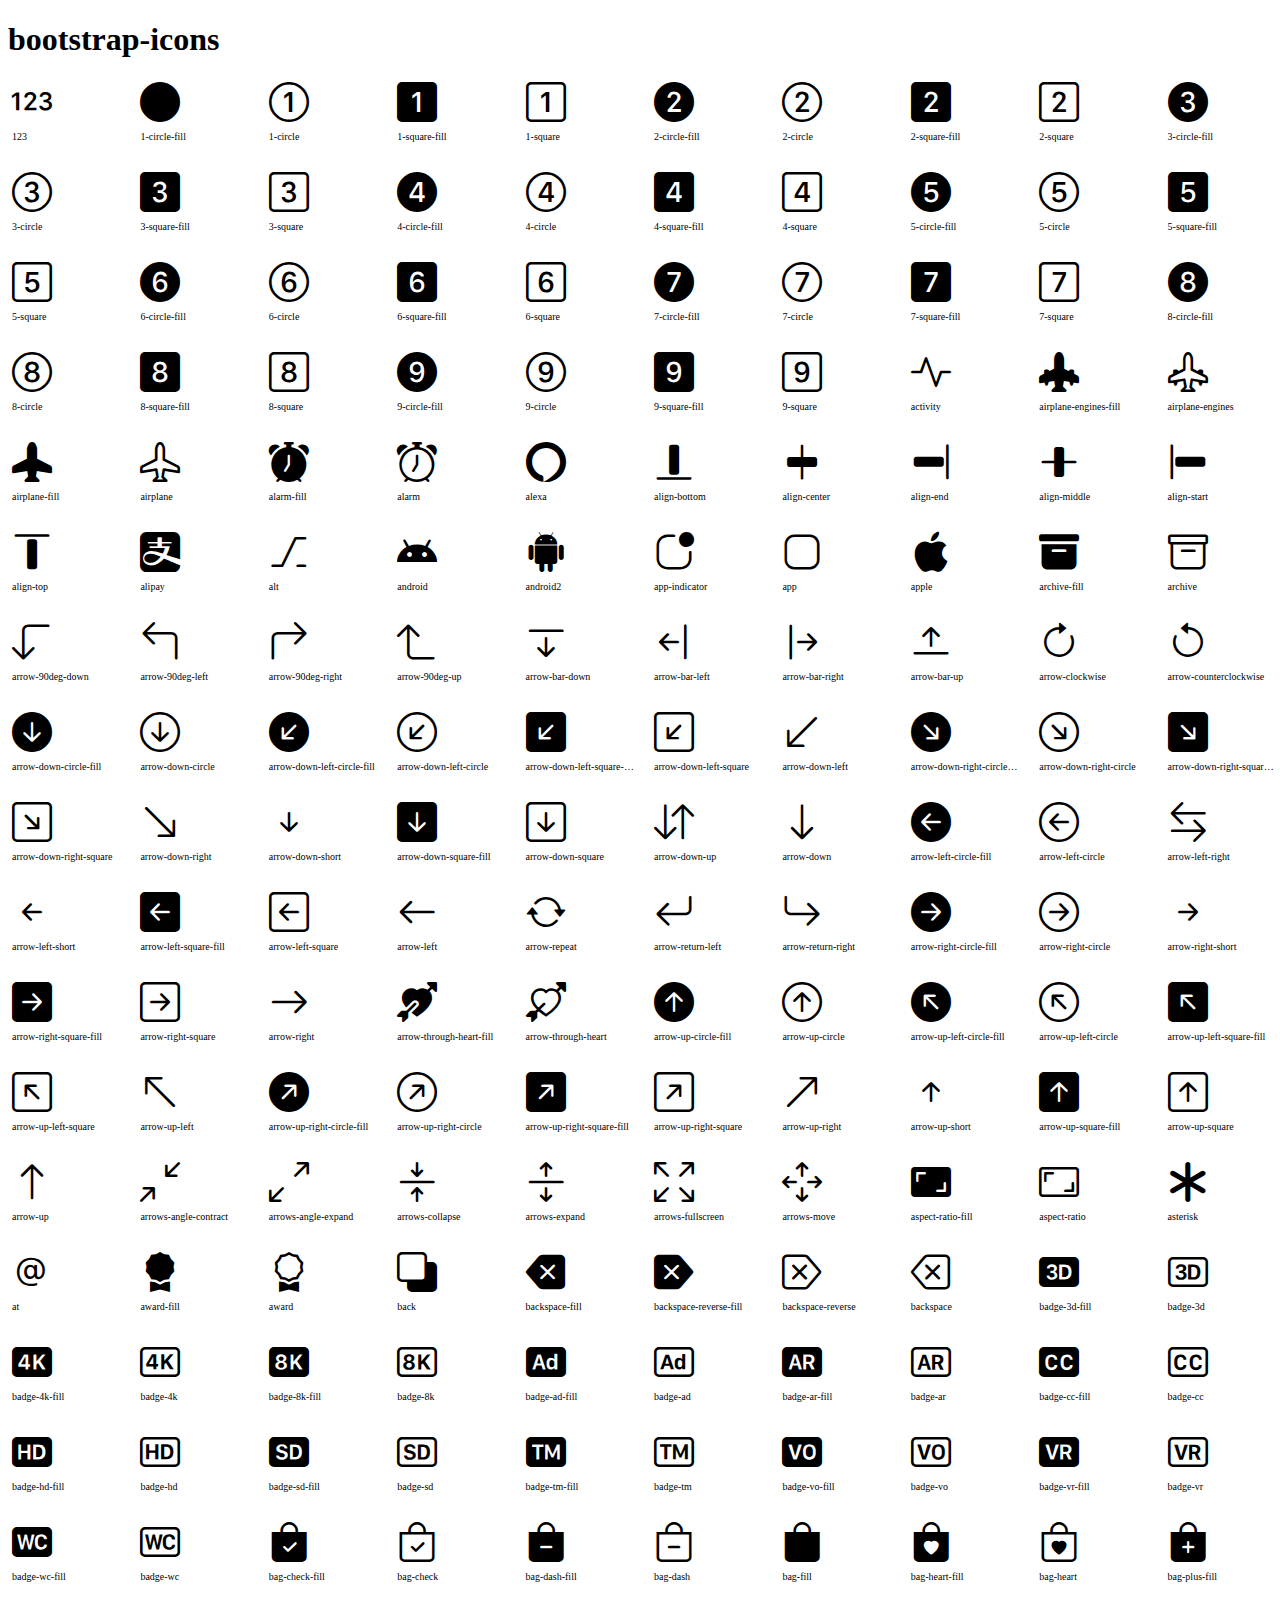
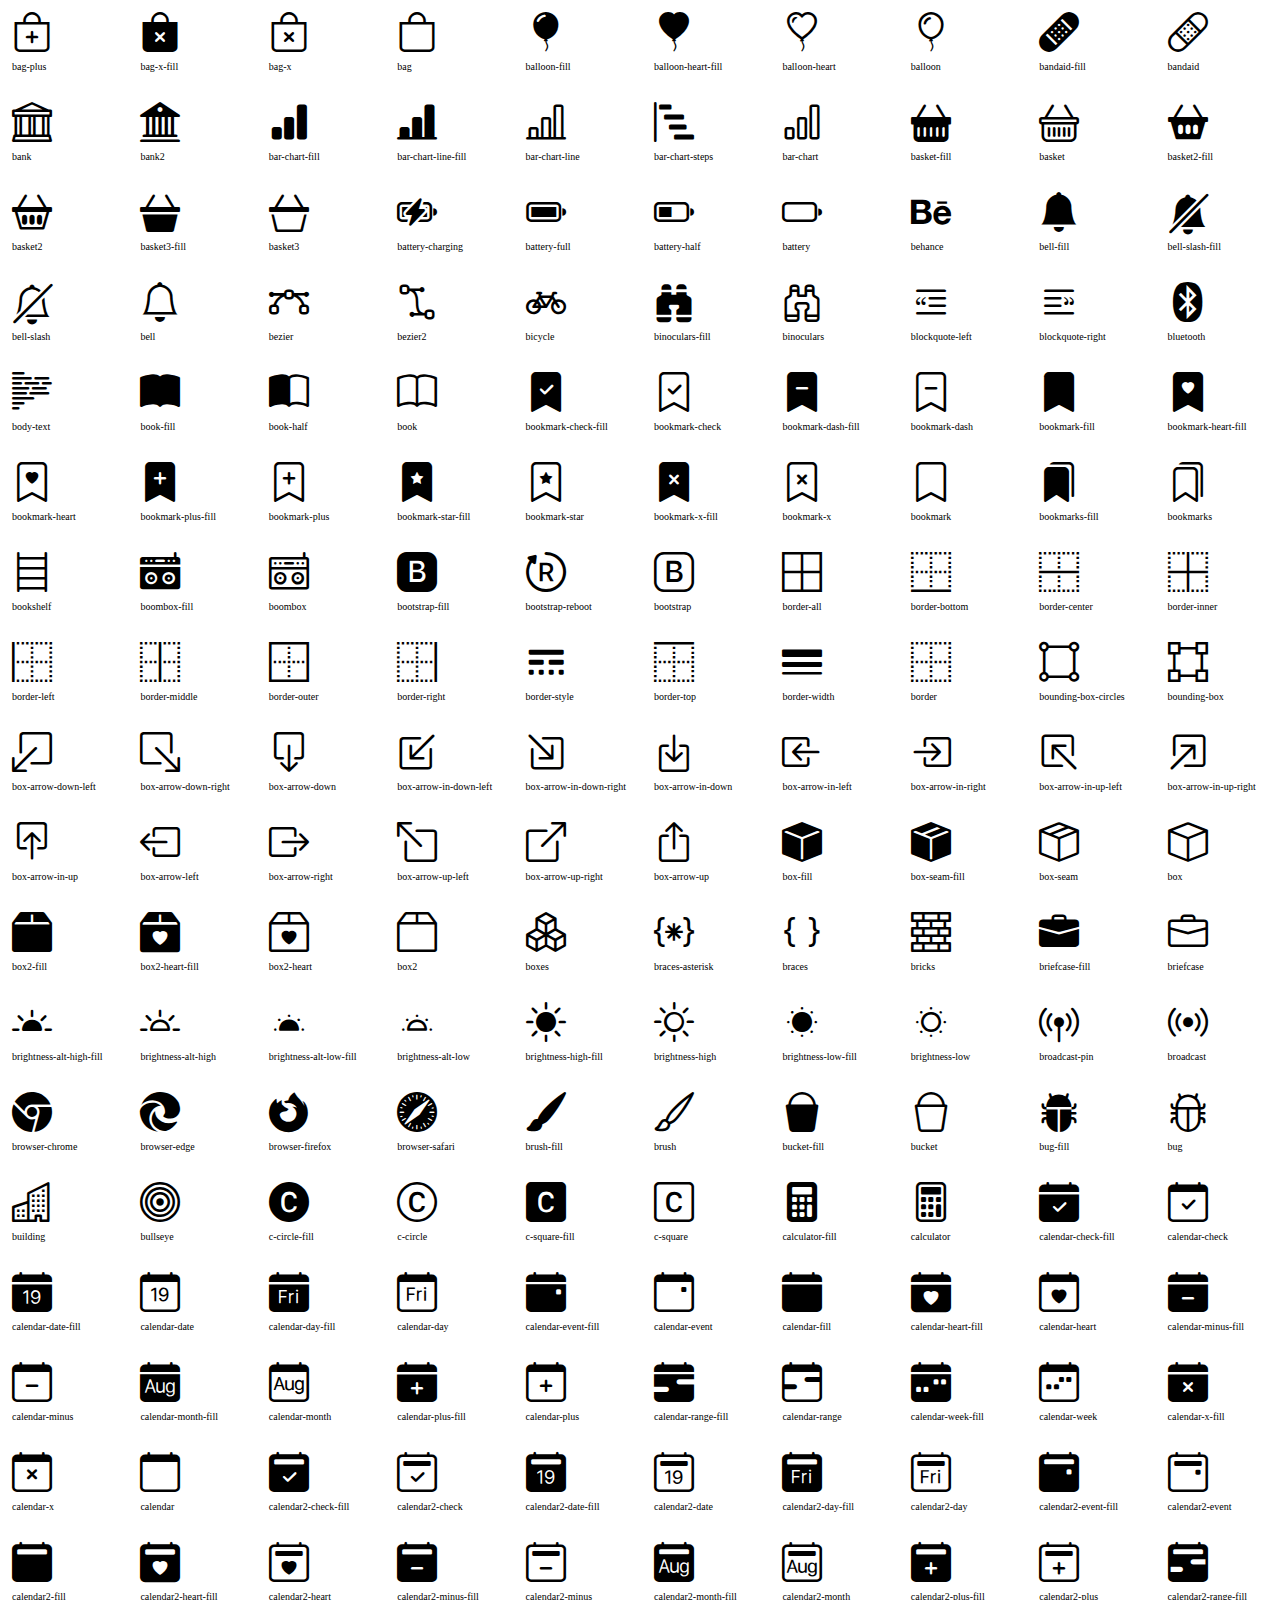
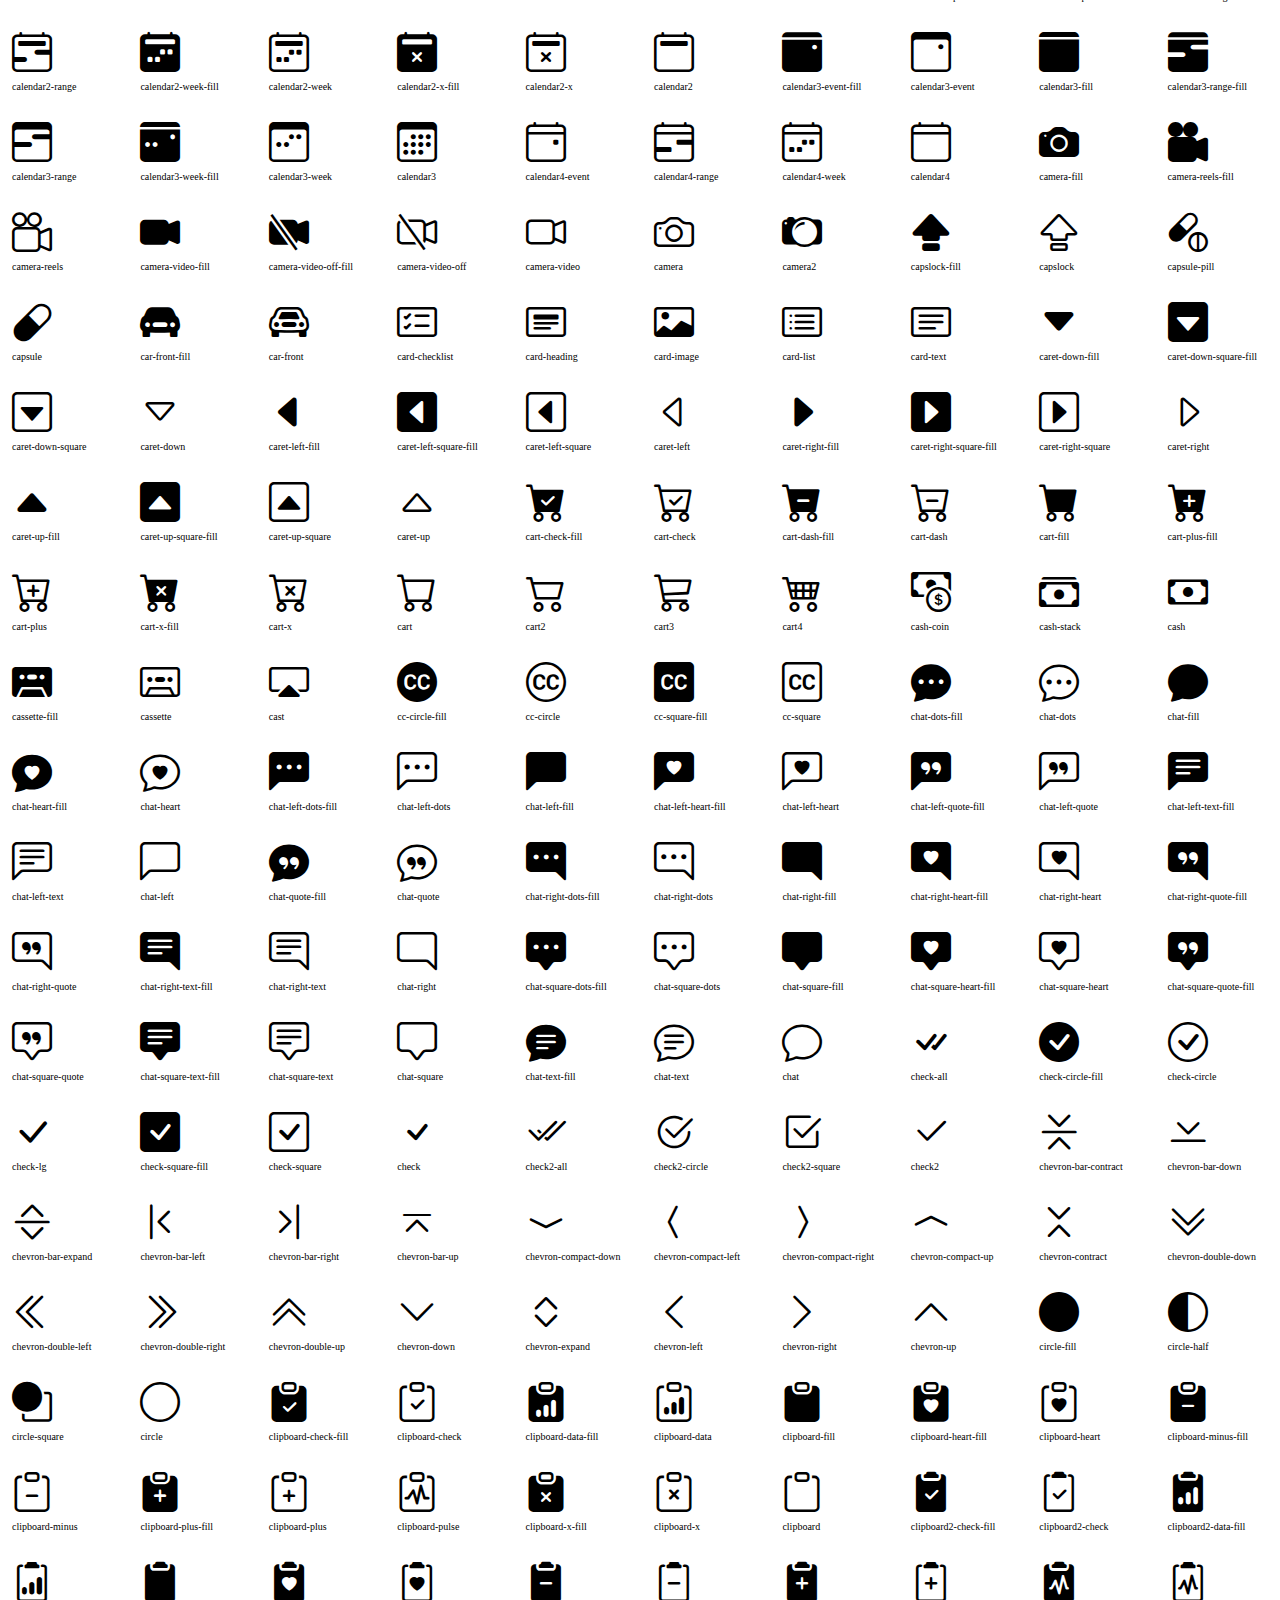
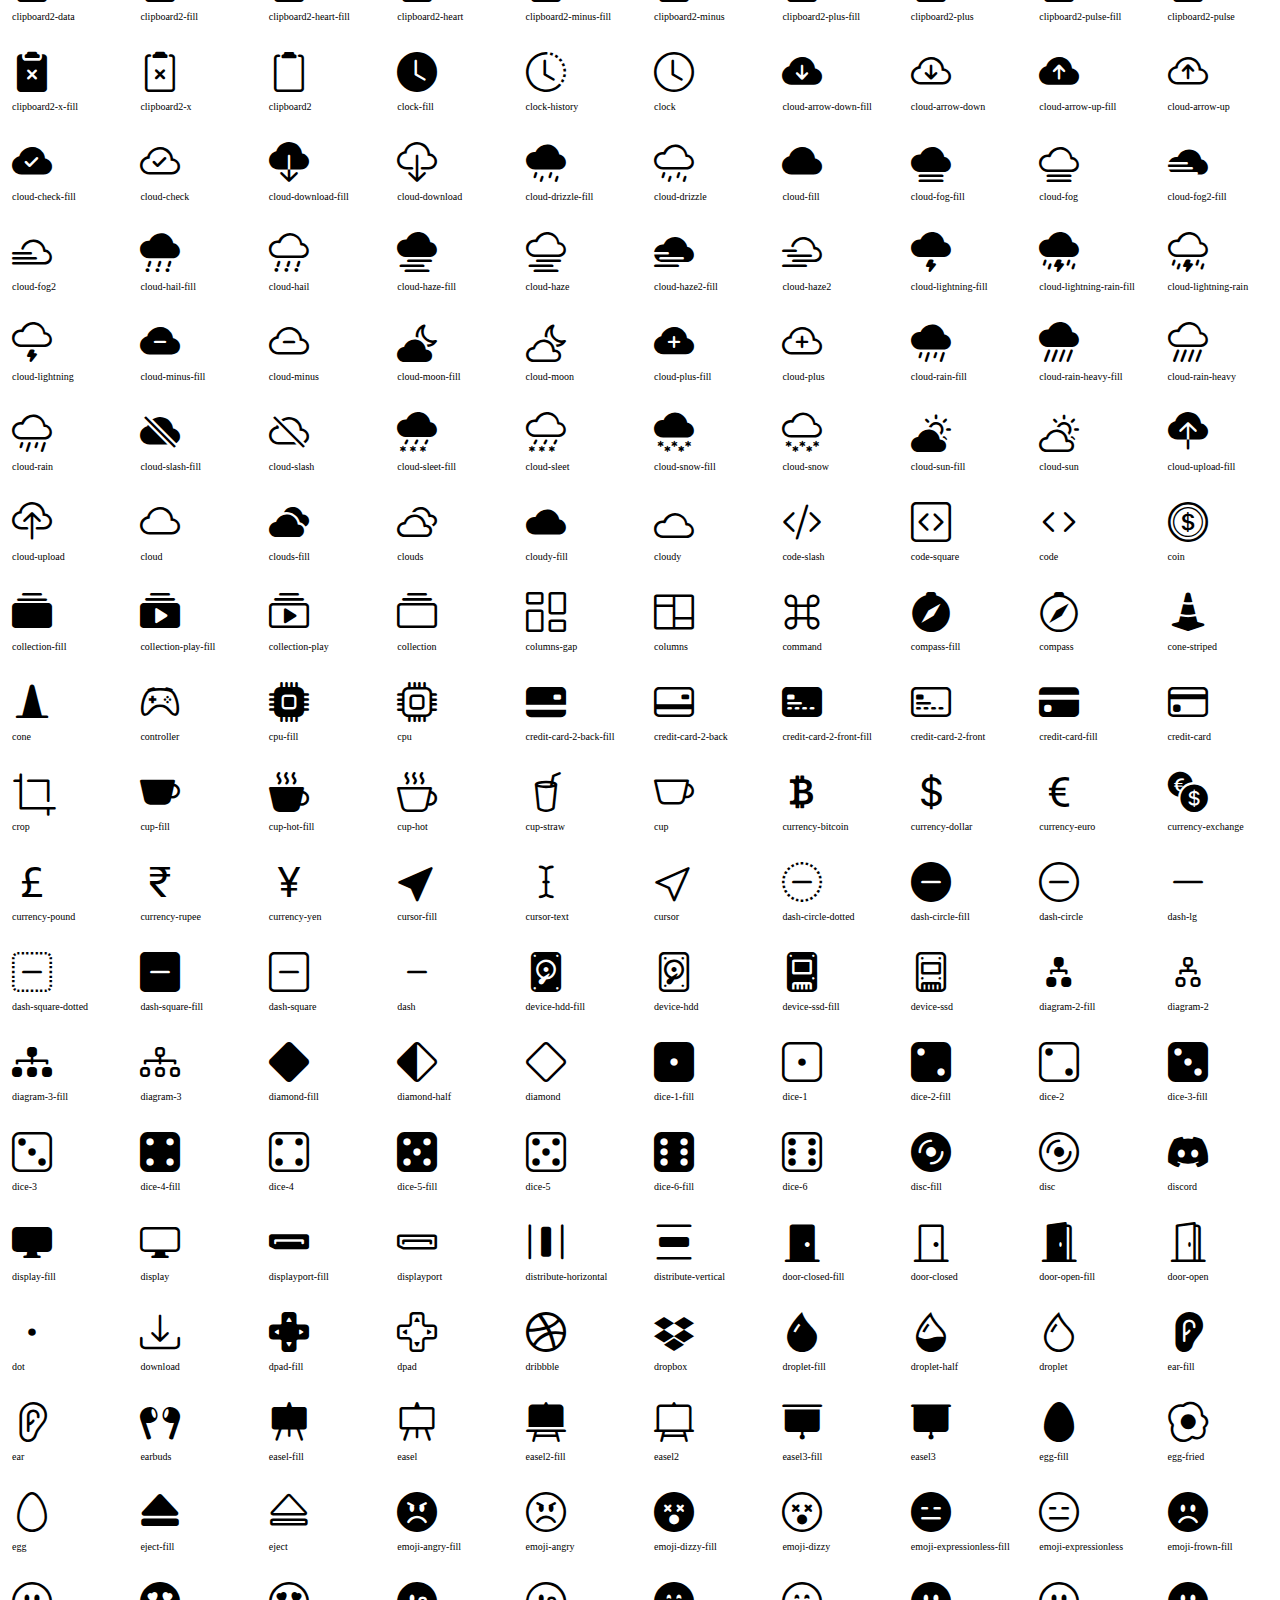
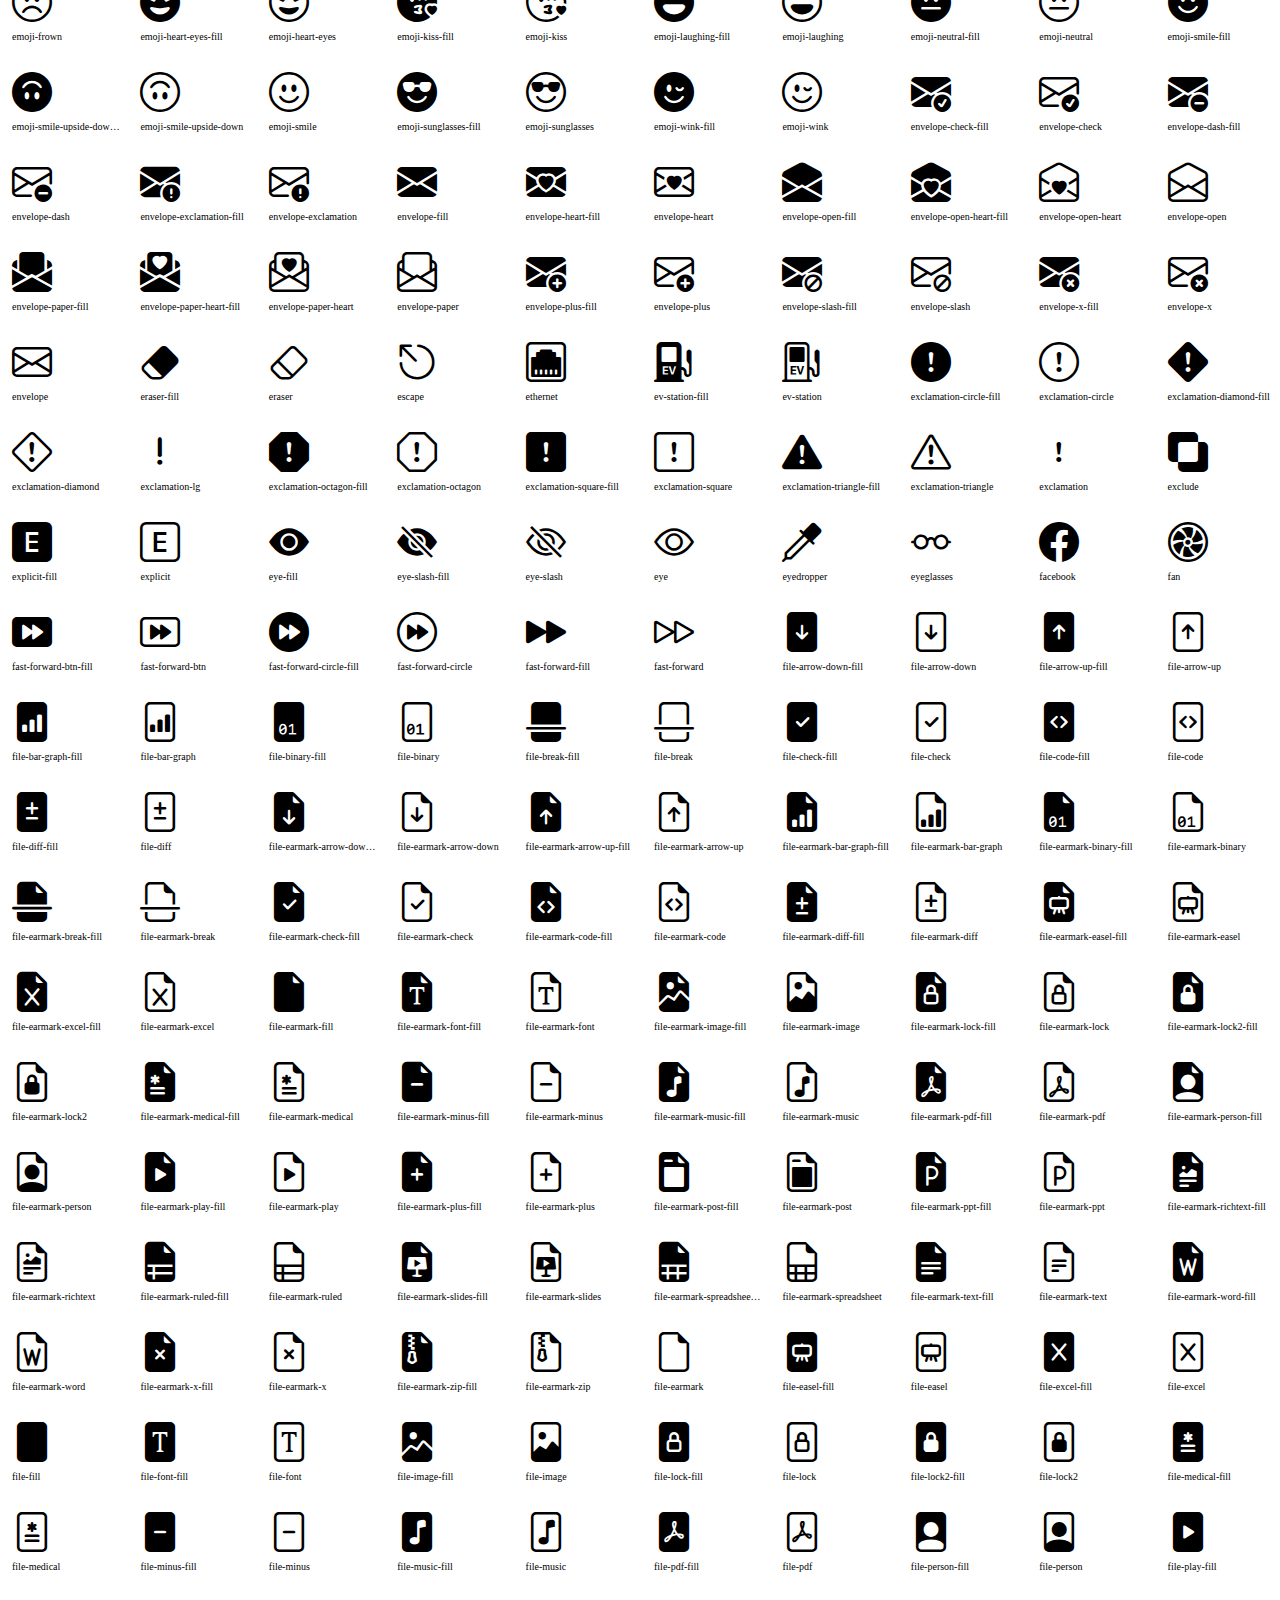
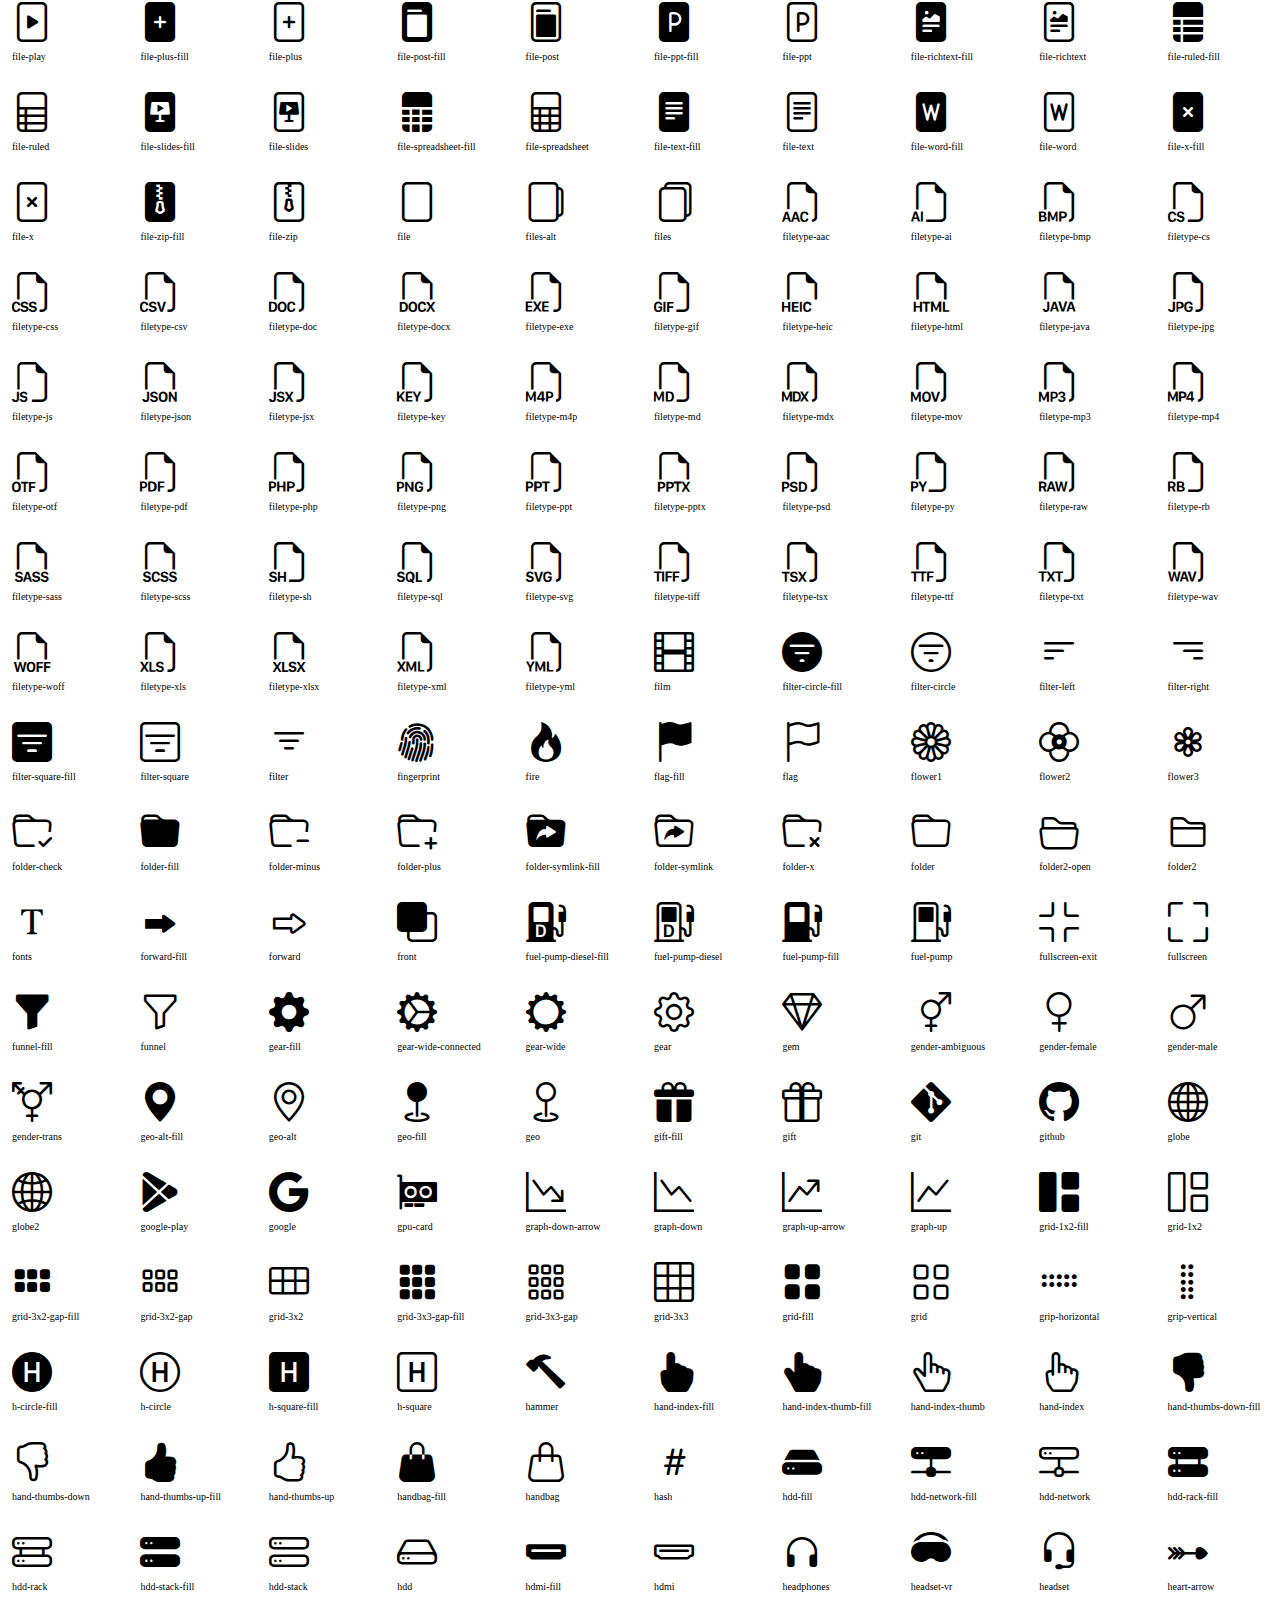
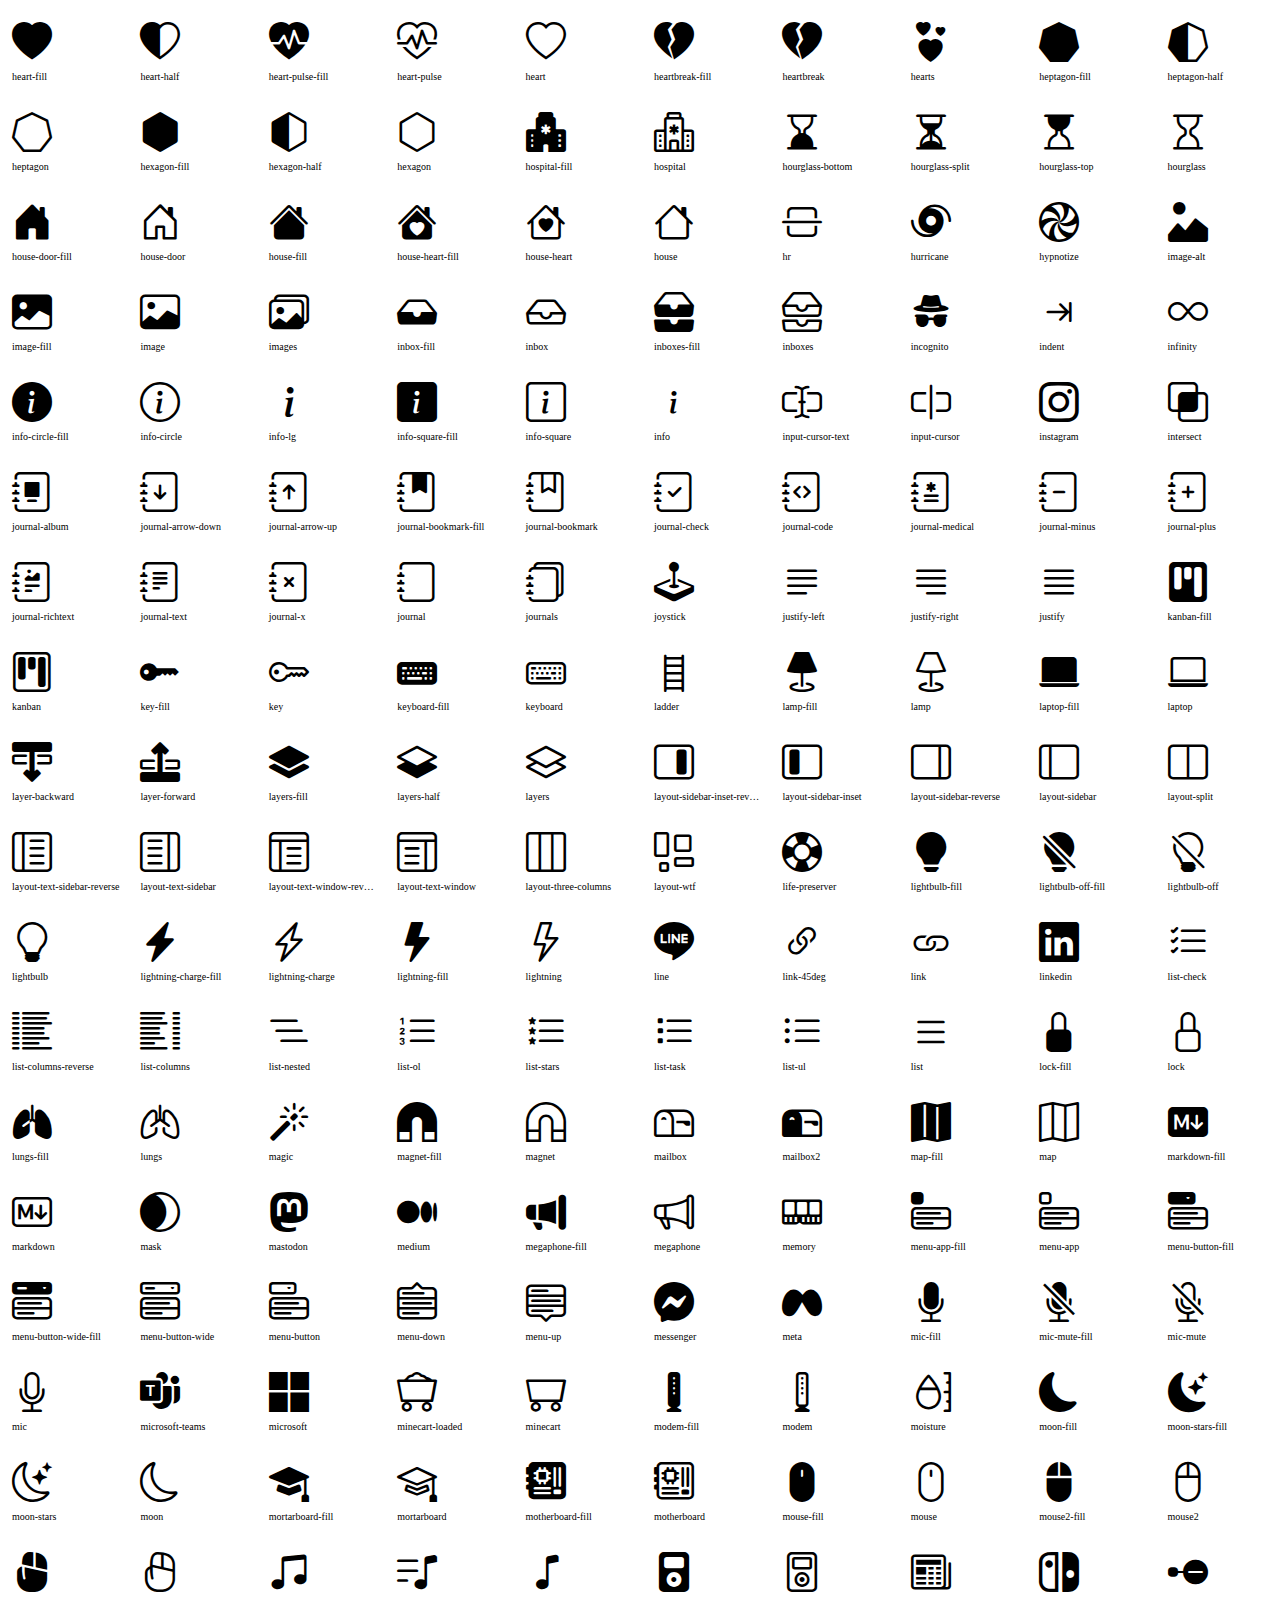
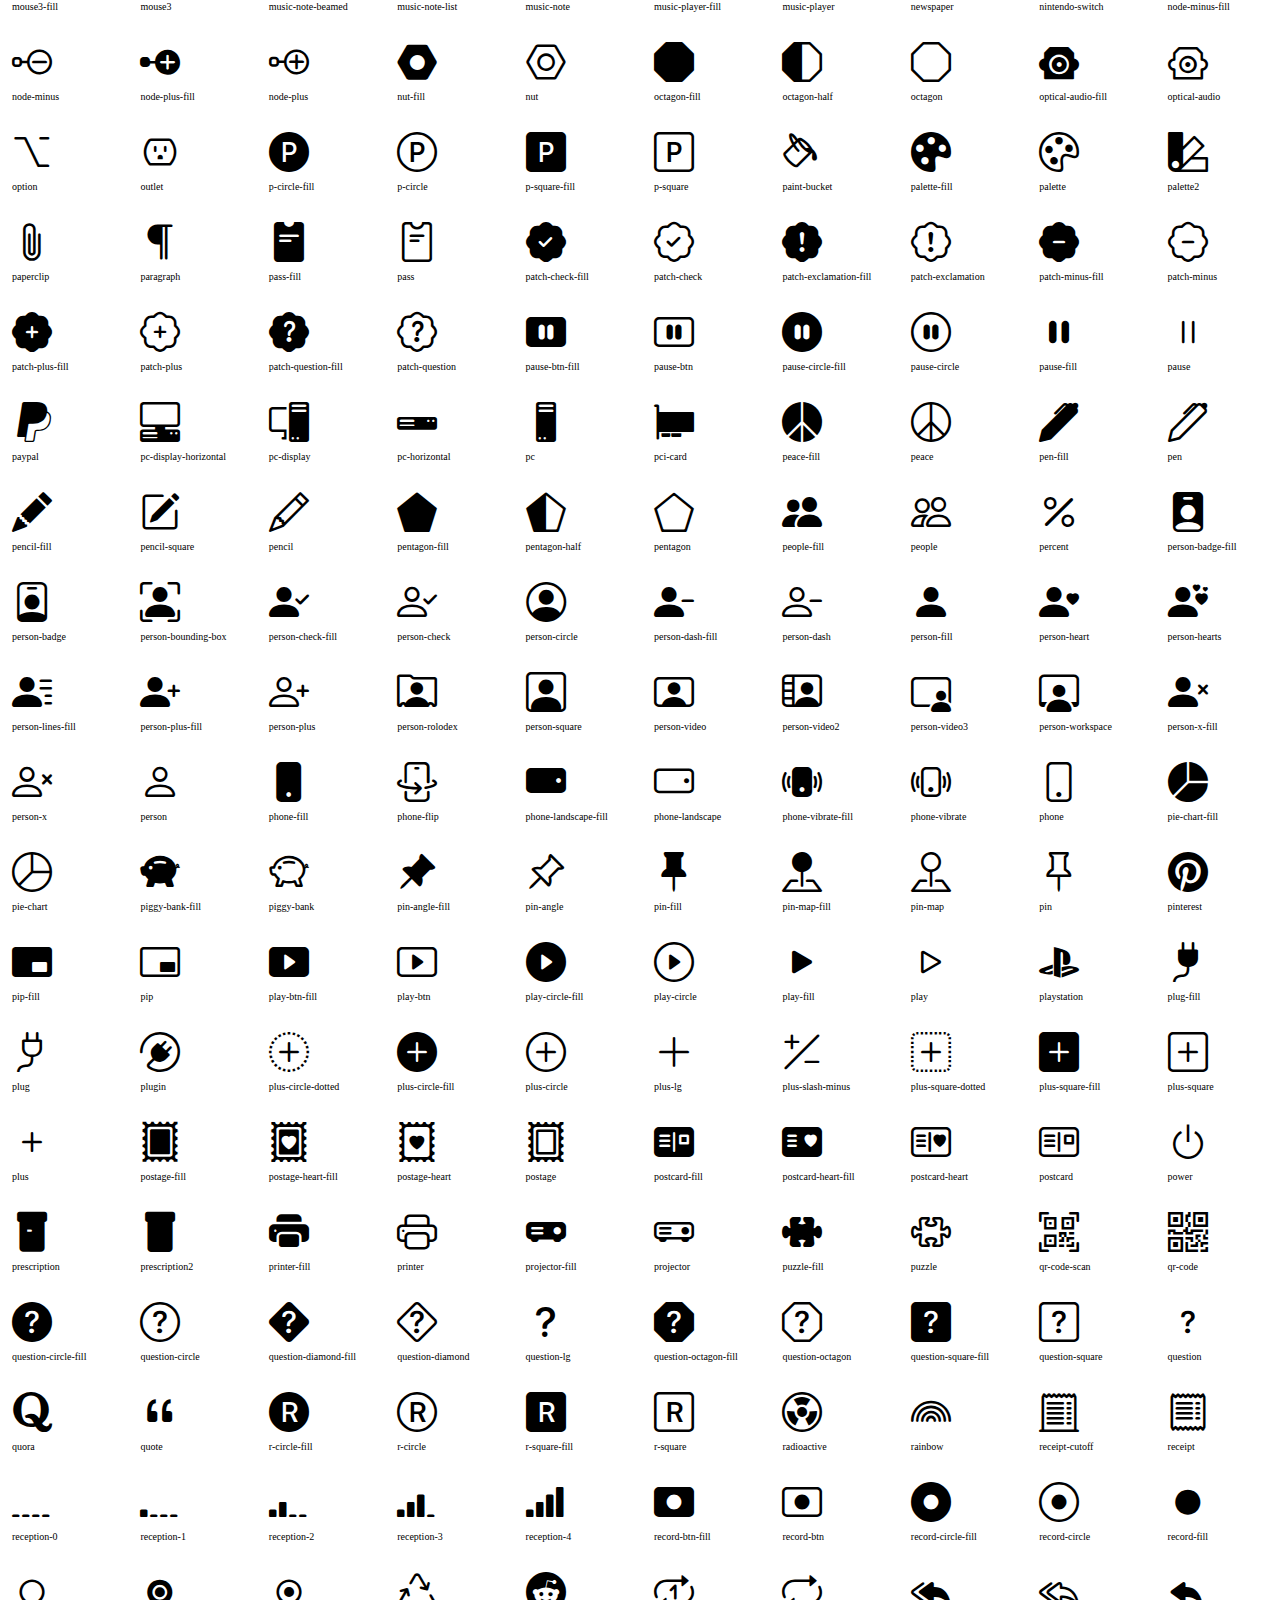
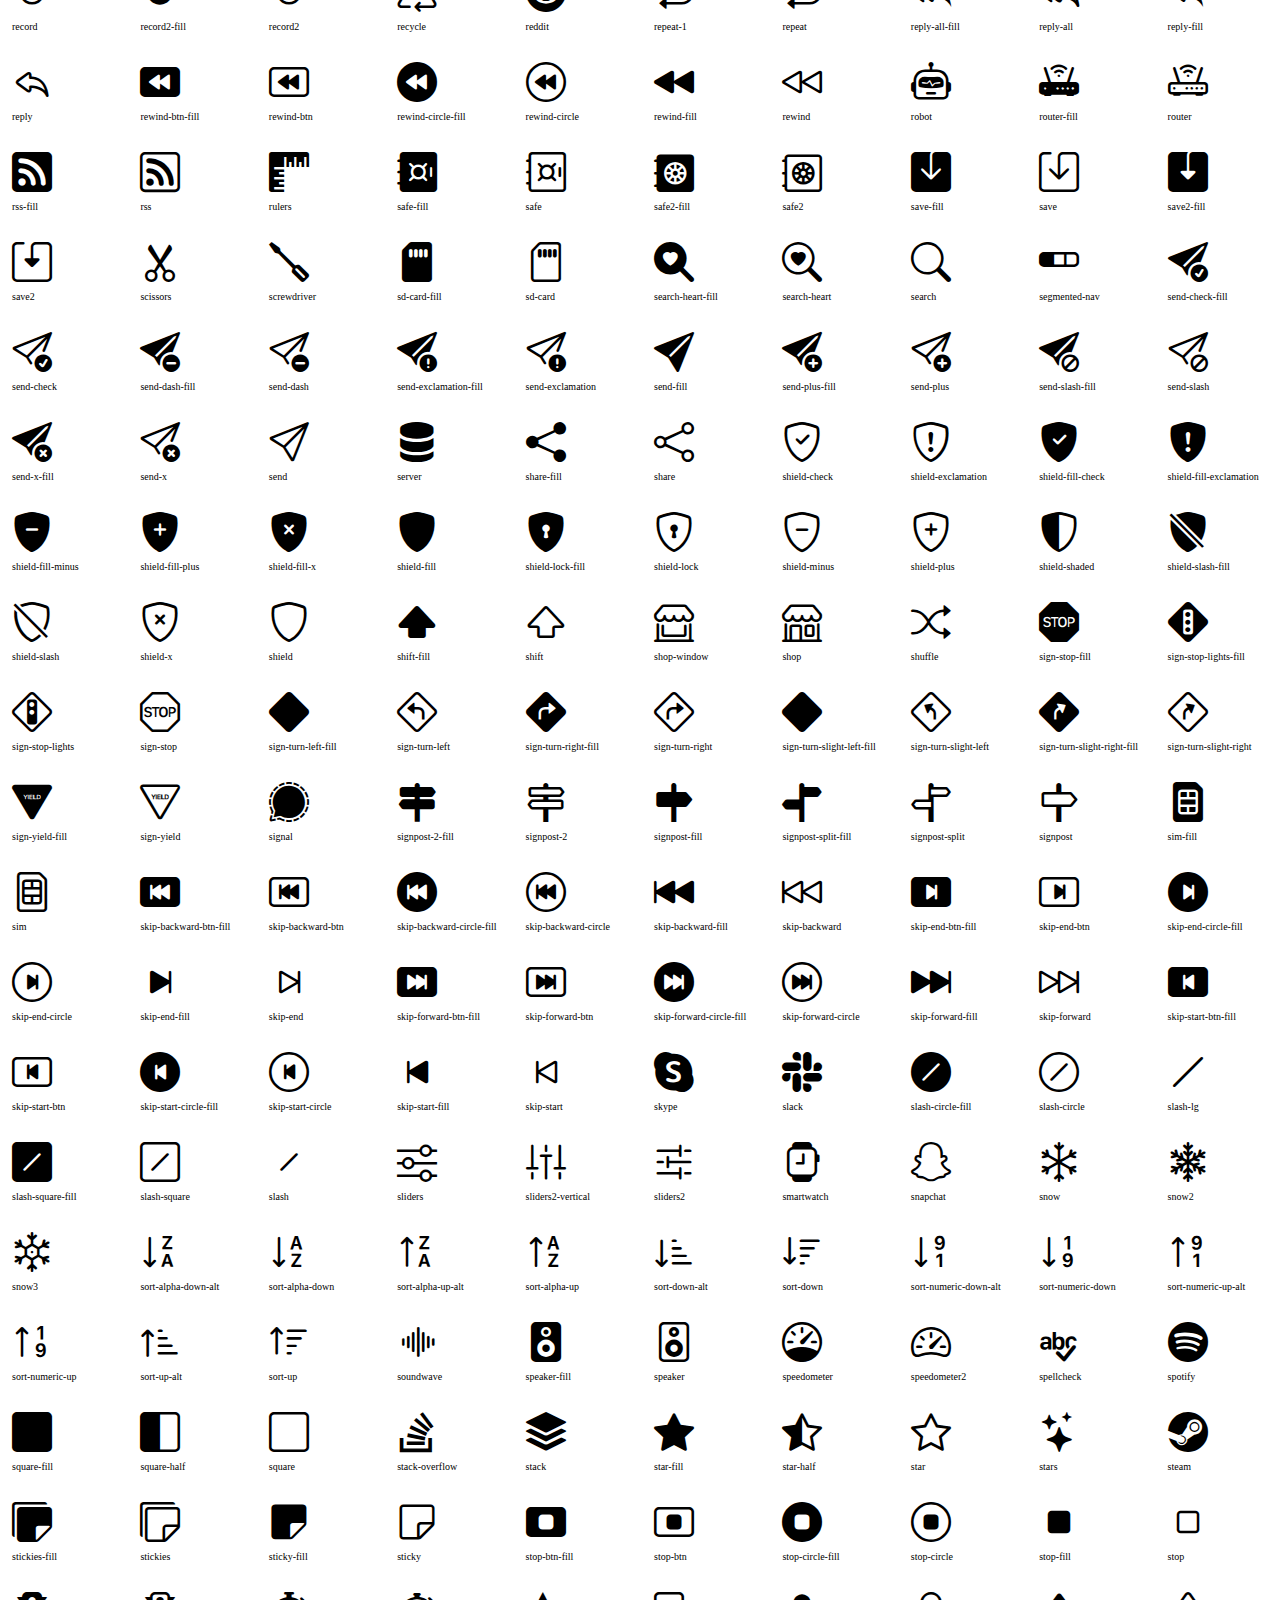
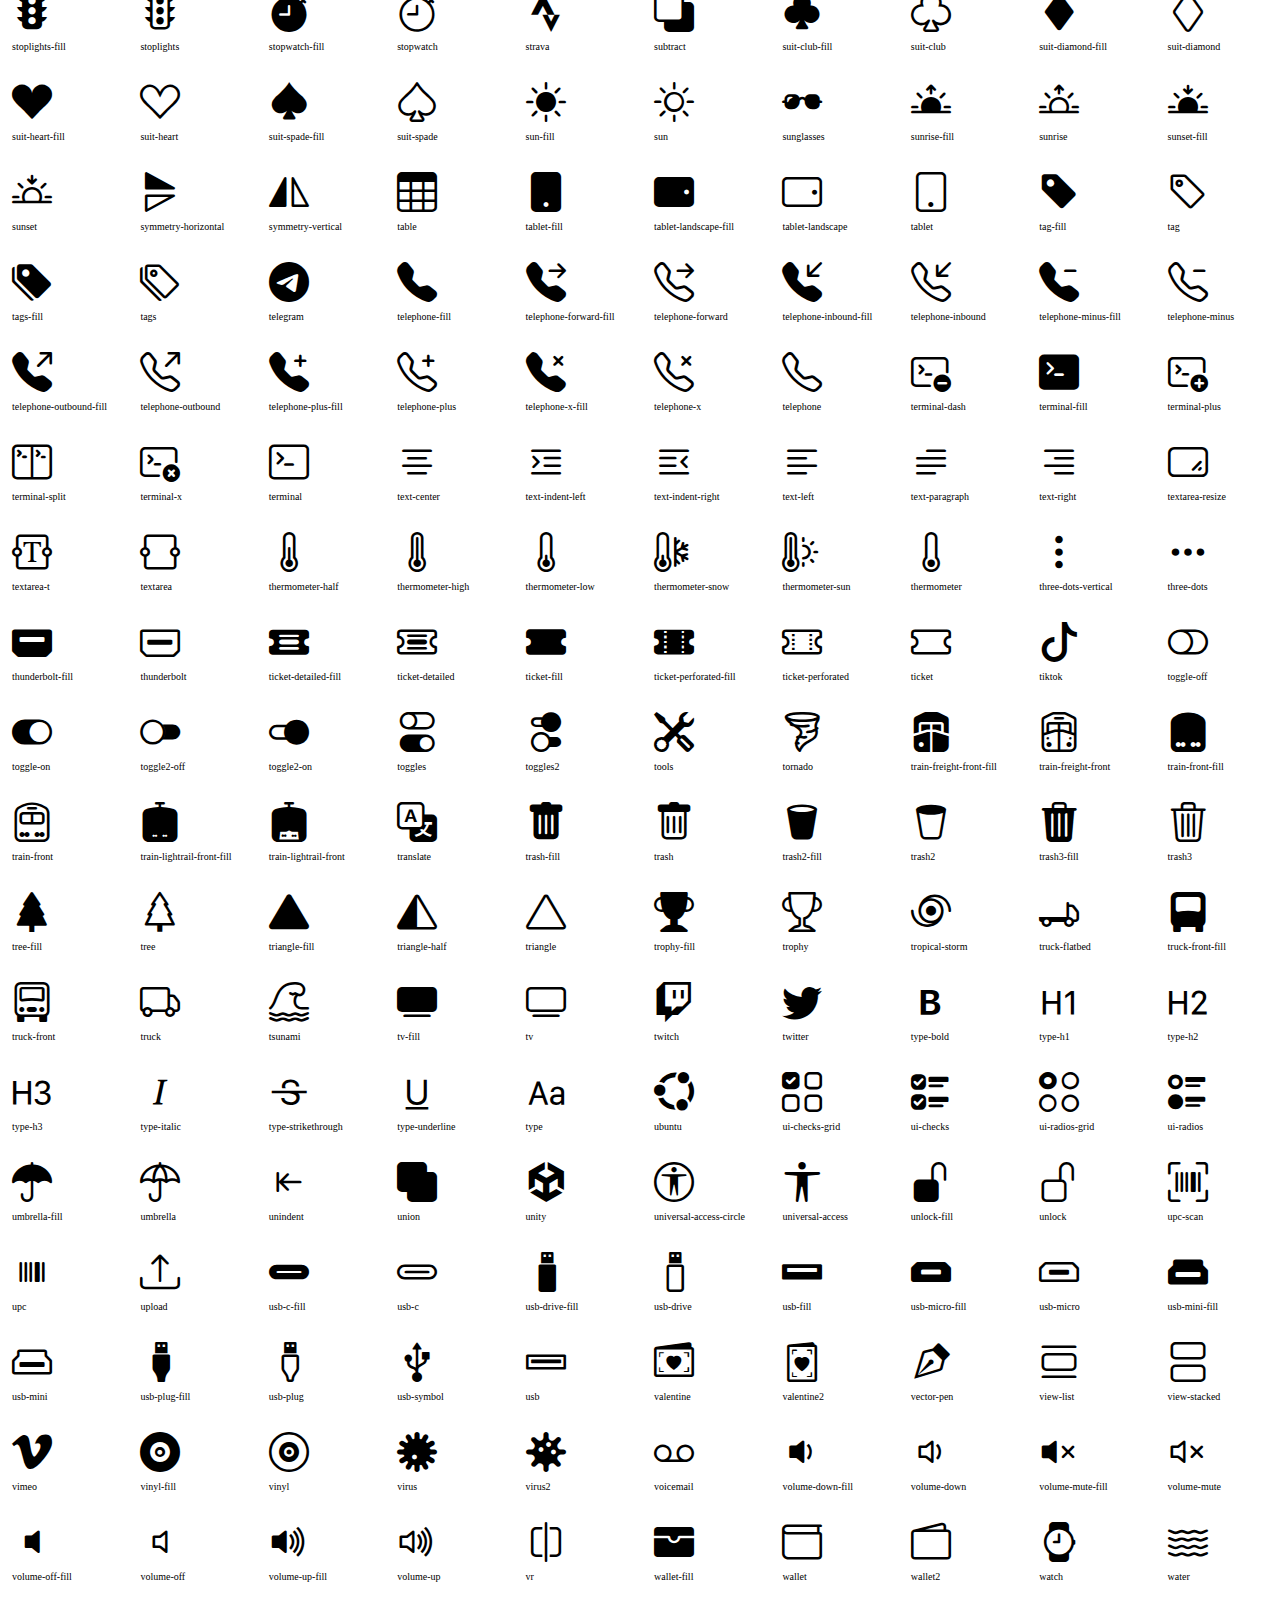
==== commit e969ca20: "Teste na internet" ====
--- a/assets/vendor/bootstrap-icons/index.html
+++ b/assets/vendor/bootstrap-icons/index.html
@@ -42,6 +42,174 @@
 
   <div class="icons">
     <div class="icon">
+      <i class="bi bi-123"></i>
+      <div class="label">123</div>
+    </div>
+    <div class="icon">
+      <i class="bi bi-1-circle-fill"></i>
+      <div class="label">1-circle-fill</div>
+    </div>
+    <div class="icon">
+      <i class="bi bi-1-circle"></i>
+      <div class="label">1-circle</div>
+    </div>
+    <div class="icon">
+      <i class="bi bi-1-square-fill"></i>
+      <div class="label">1-square-fill</div>
+    </div>
+    <div class="icon">
+      <i class="bi bi-1-square"></i>
+      <div class="label">1-square</div>
+    </div>
+    <div class="icon">
+      <i class="bi bi-2-circle-fill"></i>
+      <div class="label">2-circle-fill</div>
+    </div>
+    <div class="icon">
+      <i class="bi bi-2-circle"></i>
+      <div class="label">2-circle</div>
+    </div>
+    <div class="icon">
+      <i class="bi bi-2-square-fill"></i>
+      <div class="label">2-square-fill</div>
+    </div>
+    <div class="icon">
+      <i class="bi bi-2-square"></i>
+      <div class="label">2-square</div>
+    </div>
+    <div class="icon">
+      <i class="bi bi-3-circle-fill"></i>
+      <div class="label">3-circle-fill</div>
+    </div>
+    <div class="icon">
+      <i class="bi bi-3-circle"></i>
+      <div class="label">3-circle</div>
+    </div>
+    <div class="icon">
+      <i class="bi bi-3-square-fill"></i>
+      <div class="label">3-square-fill</div>
+    </div>
+    <div class="icon">
+      <i class="bi bi-3-square"></i>
+      <div class="label">3-square</div>
+    </div>
+    <div class="icon">
+      <i class="bi bi-4-circle-fill"></i>
+      <div class="label">4-circle-fill</div>
+    </div>
+    <div class="icon">
+      <i class="bi bi-4-circle"></i>
+      <div class="label">4-circle</div>
+    </div>
+    <div class="icon">
+      <i class="bi bi-4-square-fill"></i>
+      <div class="label">4-square-fill</div>
+    </div>
+    <div class="icon">
+      <i class="bi bi-4-square"></i>
+      <div class="label">4-square</div>
+    </div>
+    <div class="icon">
+      <i class="bi bi-5-circle-fill"></i>
+      <div class="label">5-circle-fill</div>
+    </div>
+    <div class="icon">
+      <i class="bi bi-5-circle"></i>
+      <div class="label">5-circle</div>
+    </div>
+    <div class="icon">
+      <i class="bi bi-5-square-fill"></i>
+      <div class="label">5-square-fill</div>
+    </div>
+    <div class="icon">
+      <i class="bi bi-5-square"></i>
+      <div class="label">5-square</div>
+    </div>
+    <div class="icon">
+      <i class="bi bi-6-circle-fill"></i>
+      <div class="label">6-circle-fill</div>
+    </div>
+    <div class="icon">
+      <i class="bi bi-6-circle"></i>
+      <div class="label">6-circle</div>
+    </div>
+    <div class="icon">
+      <i class="bi bi-6-square-fill"></i>
+      <div class="label">6-square-fill</div>
+    </div>
+    <div class="icon">
+      <i class="bi bi-6-square"></i>
+      <div class="label">6-square</div>
+    </div>
+    <div class="icon">
+      <i class="bi bi-7-circle-fill"></i>
+      <div class="label">7-circle-fill</div>
+    </div>
+    <div class="icon">
+      <i class="bi bi-7-circle"></i>
+      <div class="label">7-circle</div>
+    </div>
+    <div class="icon">
+      <i class="bi bi-7-square-fill"></i>
+      <div class="label">7-square-fill</div>
+    </div>
+    <div class="icon">
+      <i class="bi bi-7-square"></i>
+      <div class="label">7-square</div>
+    </div>
+    <div class="icon">
+      <i class="bi bi-8-circle-fill"></i>
+      <div class="label">8-circle-fill</div>
+    </div>
+    <div class="icon">
+      <i class="bi bi-8-circle"></i>
+      <div class="label">8-circle</div>
+    </div>
+    <div class="icon">
+      <i class="bi bi-8-square-fill"></i>
+      <div class="label">8-square-fill</div>
+    </div>
+    <div class="icon">
+      <i class="bi bi-8-square"></i>
+      <div class="label">8-square</div>
+    </div>
+    <div class="icon">
+      <i class="bi bi-9-circle-fill"></i>
+      <div class="label">9-circle-fill</div>
+    </div>
+    <div class="icon">
+      <i class="bi bi-9-circle"></i>
+      <div class="label">9-circle</div>
+    </div>
+    <div class="icon">
+      <i class="bi bi-9-square-fill"></i>
+      <div class="label">9-square-fill</div>
+    </div>
+    <div class="icon">
+      <i class="bi bi-9-square"></i>
+      <div class="label">9-square</div>
+    </div>
+    <div class="icon">
+      <i class="bi bi-activity"></i>
+      <div class="label">activity</div>
+    </div>
+    <div class="icon">
+      <i class="bi bi-airplane-engines-fill"></i>
+      <div class="label">airplane-engines-fill</div>
+    </div>
+    <div class="icon">
+      <i class="bi bi-airplane-engines"></i>
+      <div class="label">airplane-engines</div>
+    </div>
+    <div class="icon">
+      <i class="bi bi-airplane-fill"></i>
+      <div class="label">airplane-fill</div>
+    </div>
+    <div class="icon">
+      <i class="bi bi-airplane"></i>
+      <div class="label">airplane</div>
+    </div>
+    <div class="icon">
       <i class="bi bi-alarm-fill"></i>
       <div class="label">alarm-fill</div>
     </div>
@@ -50,6 +218,10 @@
       <div class="label">alarm</div>
     </div>
     <div class="icon">
+      <i class="bi bi-alexa"></i>
+      <div class="label">alexa</div>
+    </div>
+    <div class="icon">
       <i class="bi bi-align-bottom"></i>
       <div class="label">align-bottom</div>
     </div>
@@ -74,10 +246,22 @@
       <div class="label">align-top</div>
     </div>
     <div class="icon">
+      <i class="bi bi-alipay"></i>
+      <div class="label">alipay</div>
+    </div>
+    <div class="icon">
       <i class="bi bi-alt"></i>
       <div class="label">alt</div>
     </div>
     <div class="icon">
+      <i class="bi bi-android"></i>
+      <div class="label">android</div>
+    </div>
+    <div class="icon">
+      <i class="bi bi-android2"></i>
+      <div class="label">android2</div>
+    </div>
+    <div class="icon">
       <i class="bi bi-app-indicator"></i>
       <div class="label">app-indicator</div>
     </div>
@@ -86,6 +270,10 @@
       <div class="label">app</div>
     </div>
     <div class="icon">
+      <i class="bi bi-apple"></i>
+      <div class="label">apple</div>
+    </div>
+    <div class="icon">
       <i class="bi bi-archive-fill"></i>
       <div class="label">archive-fill</div>
     </div>
@@ -266,6 +454,14 @@
       <div class="label">arrow-right</div>
     </div>
     <div class="icon">
+      <i class="bi bi-arrow-through-heart-fill"></i>
+      <div class="label">arrow-through-heart-fill</div>
+    </div>
+    <div class="icon">
+      <i class="bi bi-arrow-through-heart"></i>
+      <div class="label">arrow-through-heart</div>
+    </div>
+    <div class="icon">
       <i class="bi bi-arrow-up-circle-fill"></i>
       <div class="label">arrow-up-circle-fill</div>
     </div>
@@ -454,6 +650,14 @@
       <div class="label">badge-hd</div>
     </div>
     <div class="icon">
+      <i class="bi bi-badge-sd-fill"></i>
+      <div class="label">badge-sd-fill</div>
+    </div>
+    <div class="icon">
+      <i class="bi bi-badge-sd"></i>
+      <div class="label">badge-sd</div>
+    </div>
+    <div class="icon">
       <i class="bi bi-badge-tm-fill"></i>
       <div class="label">badge-tm-fill</div>
     </div>
@@ -506,6 +710,14 @@
       <div class="label">bag-fill</div>
     </div>
     <div class="icon">
+      <i class="bi bi-bag-heart-fill"></i>
+      <div class="label">bag-heart-fill</div>
+    </div>
+    <div class="icon">
+      <i class="bi bi-bag-heart"></i>
+      <div class="label">bag-heart</div>
+    </div>
+    <div class="icon">
       <i class="bi bi-bag-plus-fill"></i>
       <div class="label">bag-plus-fill</div>
     </div>
@@ -526,6 +738,30 @@
       <div class="label">bag</div>
     </div>
     <div class="icon">
+      <i class="bi bi-balloon-fill"></i>
+      <div class="label">balloon-fill</div>
+    </div>
+    <div class="icon">
+      <i class="bi bi-balloon-heart-fill"></i>
+      <div class="label">balloon-heart-fill</div>
+    </div>
+    <div class="icon">
+      <i class="bi bi-balloon-heart"></i>
+      <div class="label">balloon-heart</div>
+    </div>
+    <div class="icon">
+      <i class="bi bi-balloon"></i>
+      <div class="label">balloon</div>
+    </div>
+    <div class="icon">
+      <i class="bi bi-bandaid-fill"></i>
+      <div class="label">bandaid-fill</div>
+    </div>
+    <div class="icon">
+      <i class="bi bi-bandaid"></i>
+      <div class="label">bandaid</div>
+    </div>
+    <div class="icon">
       <i class="bi bi-bank"></i>
       <div class="label">bank</div>
     </div>
@@ -594,6 +830,10 @@
       <div class="label">battery</div>
     </div>
     <div class="icon">
+      <i class="bi bi-behance"></i>
+      <div class="label">behance</div>
+    </div>
+    <div class="icon">
       <i class="bi bi-bell-fill"></i>
       <div class="label">bell-fill</div>
     </div>
@@ -638,6 +878,14 @@
       <div class="label">blockquote-right</div>
     </div>
     <div class="icon">
+      <i class="bi bi-bluetooth"></i>
+      <div class="label">bluetooth</div>
+    </div>
+    <div class="icon">
+      <i class="bi bi-body-text"></i>
+      <div class="label">body-text</div>
+    </div>
+    <div class="icon">
       <i class="bi bi-book-fill"></i>
       <div class="label">book-fill</div>
     </div>
@@ -718,6 +966,14 @@
       <div class="label">bookshelf</div>
     </div>
     <div class="icon">
+      <i class="bi bi-boombox-fill"></i>
+      <div class="label">boombox-fill</div>
+    </div>
+    <div class="icon">
+      <i class="bi bi-boombox"></i>
+      <div class="label">boombox</div>
+    </div>
+    <div class="icon">
       <i class="bi bi-bootstrap-fill"></i>
       <div class="label">bootstrap-fill</div>
     </div>
@@ -850,6 +1106,14 @@
       <div class="label">box-arrow-up</div>
     </div>
     <div class="icon">
+      <i class="bi bi-box-fill"></i>
+      <div class="label">box-fill</div>
+    </div>
+    <div class="icon">
+      <i class="bi bi-box-seam-fill"></i>
+      <div class="label">box-seam-fill</div>
+    </div>
+    <div class="icon">
       <i class="bi bi-box-seam"></i>
       <div class="label">box-seam</div>
     </div>
@@ -858,6 +1122,30 @@
       <div class="label">box</div>
     </div>
     <div class="icon">
+      <i class="bi bi-box2-fill"></i>
+      <div class="label">box2-fill</div>
+    </div>
+    <div class="icon">
+      <i class="bi bi-box2-heart-fill"></i>
+      <div class="label">box2-heart-fill</div>
+    </div>
+    <div class="icon">
+      <i class="bi bi-box2-heart"></i>
+      <div class="label">box2-heart</div>
+    </div>
+    <div class="icon">
+      <i class="bi bi-box2"></i>
+      <div class="label">box2</div>
+    </div>
+    <div class="icon">
+      <i class="bi bi-boxes"></i>
+      <div class="label">boxes</div>
+    </div>
+    <div class="icon">
+      <i class="bi bi-braces-asterisk"></i>
+      <div class="label">braces-asterisk</div>
+    </div>
+    <div class="icon">
       <i class="bi bi-braces"></i>
       <div class="label">braces</div>
     </div>
@@ -914,6 +1202,22 @@
       <div class="label">broadcast</div>
     </div>
     <div class="icon">
+      <i class="bi bi-browser-chrome"></i>
+      <div class="label">browser-chrome</div>
+    </div>
+    <div class="icon">
+      <i class="bi bi-browser-edge"></i>
+      <div class="label">browser-edge</div>
+    </div>
+    <div class="icon">
+      <i class="bi bi-browser-firefox"></i>
+      <div class="label">browser-firefox</div>
+    </div>
+    <div class="icon">
+      <i class="bi bi-browser-safari"></i>
+      <div class="label">browser-safari</div>
+    </div>
+    <div class="icon">
       <i class="bi bi-brush-fill"></i>
       <div class="label">brush-fill</div>
     </div>
@@ -946,6 +1250,22 @@
       <div class="label">bullseye</div>
     </div>
     <div class="icon">
+      <i class="bi bi-c-circle-fill"></i>
+      <div class="label">c-circle-fill</div>
+    </div>
+    <div class="icon">
+      <i class="bi bi-c-circle"></i>
+      <div class="label">c-circle</div>
+    </div>
+    <div class="icon">
+      <i class="bi bi-c-square-fill"></i>
+      <div class="label">c-square-fill</div>
+    </div>
+    <div class="icon">
+      <i class="bi bi-c-square"></i>
+      <div class="label">c-square</div>
+    </div>
+    <div class="icon">
       <i class="bi bi-calculator-fill"></i>
       <div class="label">calculator-fill</div>
     </div>
@@ -990,6 +1310,14 @@
       <div class="label">calendar-fill</div>
     </div>
     <div class="icon">
+      <i class="bi bi-calendar-heart-fill"></i>
+      <div class="label">calendar-heart-fill</div>
+    </div>
+    <div class="icon">
+      <i class="bi bi-calendar-heart"></i>
+      <div class="label">calendar-heart</div>
+    </div>
+    <div class="icon">
       <i class="bi bi-calendar-minus-fill"></i>
       <div class="label">calendar-minus-fill</div>
     </div>
@@ -1078,6 +1406,14 @@
       <div class="label">calendar2-fill</div>
     </div>
     <div class="icon">
+      <i class="bi bi-calendar2-heart-fill"></i>
+      <div class="label">calendar2-heart-fill</div>
+    </div>
+    <div class="icon">
+      <i class="bi bi-calendar2-heart"></i>
+      <div class="label">calendar2-heart</div>
+    </div>
+    <div class="icon">
       <i class="bi bi-calendar2-minus-fill"></i>
       <div class="label">calendar2-minus-fill</div>
     </div>
@@ -1222,6 +1558,22 @@
       <div class="label">capslock</div>
     </div>
     <div class="icon">
+      <i class="bi bi-capsule-pill"></i>
+      <div class="label">capsule-pill</div>
+    </div>
+    <div class="icon">
+      <i class="bi bi-capsule"></i>
+      <div class="label">capsule</div>
+    </div>
+    <div class="icon">
+      <i class="bi bi-car-front-fill"></i>
+      <div class="label">car-front-fill</div>
+    </div>
+    <div class="icon">
+      <i class="bi bi-car-front"></i>
+      <div class="label">car-front</div>
+    </div>
+    <div class="icon">
       <i class="bi bi-card-checklist"></i>
       <div class="label">card-checklist</div>
     </div>
@@ -1370,10 +1722,34 @@
       <div class="label">cash</div>
     </div>
     <div class="icon">
+      <i class="bi bi-cassette-fill"></i>
+      <div class="label">cassette-fill</div>
+    </div>
+    <div class="icon">
+      <i class="bi bi-cassette"></i>
+      <div class="label">cassette</div>
+    </div>
+    <div class="icon">
       <i class="bi bi-cast"></i>
       <div class="label">cast</div>
     </div>
     <div class="icon">
+      <i class="bi bi-cc-circle-fill"></i>
+      <div class="label">cc-circle-fill</div>
+    </div>
+    <div class="icon">
+      <i class="bi bi-cc-circle"></i>
+      <div class="label">cc-circle</div>
+    </div>
+    <div class="icon">
+      <i class="bi bi-cc-square-fill"></i>
+      <div class="label">cc-square-fill</div>
+    </div>
+    <div class="icon">
+      <i class="bi bi-cc-square"></i>
+      <div class="label">cc-square</div>
+    </div>
+    <div class="icon">
       <i class="bi bi-chat-dots-fill"></i>
       <div class="label">chat-dots-fill</div>
     </div>
@@ -1386,6 +1762,14 @@
       <div class="label">chat-fill</div>
     </div>
     <div class="icon">
+      <i class="bi bi-chat-heart-fill"></i>
+      <div class="label">chat-heart-fill</div>
+    </div>
+    <div class="icon">
+      <i class="bi bi-chat-heart"></i>
+      <div class="label">chat-heart</div>
+    </div>
+    <div class="icon">
       <i class="bi bi-chat-left-dots-fill"></i>
       <div class="label">chat-left-dots-fill</div>
     </div>
@@ -1398,6 +1782,14 @@
       <div class="label">chat-left-fill</div>
     </div>
     <div class="icon">
+      <i class="bi bi-chat-left-heart-fill"></i>
+      <div class="label">chat-left-heart-fill</div>
+    </div>
+    <div class="icon">
+      <i class="bi bi-chat-left-heart"></i>
+      <div class="label">chat-left-heart</div>
+    </div>
+    <div class="icon">
       <i class="bi bi-chat-left-quote-fill"></i>
       <div class="label">chat-left-quote-fill</div>
     </div>
@@ -1438,6 +1830,14 @@
       <div class="label">chat-right-fill</div>
     </div>
     <div class="icon">
+      <i class="bi bi-chat-right-heart-fill"></i>
+      <div class="label">chat-right-heart-fill</div>
+    </div>
+    <div class="icon">
+      <i class="bi bi-chat-right-heart"></i>
+      <div class="label">chat-right-heart</div>
+    </div>
+    <div class="icon">
       <i class="bi bi-chat-right-quote-fill"></i>
       <div class="label">chat-right-quote-fill</div>
     </div>
@@ -1470,6 +1870,14 @@
       <div class="label">chat-square-fill</div>
     </div>
     <div class="icon">
+      <i class="bi bi-chat-square-heart-fill"></i>
+      <div class="label">chat-square-heart-fill</div>
+    </div>
+    <div class="icon">
+      <i class="bi bi-chat-square-heart"></i>
+      <div class="label">chat-square-heart</div>
+    </div>
+    <div class="icon">
       <i class="bi bi-chat-square-quote-fill"></i>
       <div class="label">chat-square-quote-fill</div>
     </div>
@@ -1642,22 +2050,58 @@
       <div class="label">circle</div>
     </div>
     <div class="icon">
+      <i class="bi bi-clipboard-check-fill"></i>
+      <div class="label">clipboard-check-fill</div>
+    </div>
+    <div class="icon">
       <i class="bi bi-clipboard-check"></i>
       <div class="label">clipboard-check</div>
     </div>
     <div class="icon">
+      <i class="bi bi-clipboard-data-fill"></i>
+      <div class="label">clipboard-data-fill</div>
+    </div>
+    <div class="icon">
       <i class="bi bi-clipboard-data"></i>
       <div class="label">clipboard-data</div>
     </div>
     <div class="icon">
+      <i class="bi bi-clipboard-fill"></i>
+      <div class="label">clipboard-fill</div>
+    </div>
+    <div class="icon">
+      <i class="bi bi-clipboard-heart-fill"></i>
+      <div class="label">clipboard-heart-fill</div>
+    </div>
+    <div class="icon">
+      <i class="bi bi-clipboard-heart"></i>
+      <div class="label">clipboard-heart</div>
+    </div>
+    <div class="icon">
+      <i class="bi bi-clipboard-minus-fill"></i>
+      <div class="label">clipboard-minus-fill</div>
+    </div>
+    <div class="icon">
       <i class="bi bi-clipboard-minus"></i>
       <div class="label">clipboard-minus</div>
     </div>
     <div class="icon">
+      <i class="bi bi-clipboard-plus-fill"></i>
+      <div class="label">clipboard-plus-fill</div>
+    </div>
+    <div class="icon">
       <i class="bi bi-clipboard-plus"></i>
       <div class="label">clipboard-plus</div>
     </div>
     <div class="icon">
+      <i class="bi bi-clipboard-pulse"></i>
+      <div class="label">clipboard-pulse</div>
+    </div>
+    <div class="icon">
+      <i class="bi bi-clipboard-x-fill"></i>
+      <div class="label">clipboard-x-fill</div>
+    </div>
+    <div class="icon">
       <i class="bi bi-clipboard-x"></i>
       <div class="label">clipboard-x</div>
     </div>
@@ -1666,6 +2110,70 @@
       <div class="label">clipboard</div>
     </div>
     <div class="icon">
+      <i class="bi bi-clipboard2-check-fill"></i>
+      <div class="label">clipboard2-check-fill</div>
+    </div>
+    <div class="icon">
+      <i class="bi bi-clipboard2-check"></i>
+      <div class="label">clipboard2-check</div>
+    </div>
+    <div class="icon">
+      <i class="bi bi-clipboard2-data-fill"></i>
+      <div class="label">clipboard2-data-fill</div>
+    </div>
+    <div class="icon">
+      <i class="bi bi-clipboard2-data"></i>
+      <div class="label">clipboard2-data</div>
+    </div>
+    <div class="icon">
+      <i class="bi bi-clipboard2-fill"></i>
+      <div class="label">clipboard2-fill</div>
+    </div>
+    <div class="icon">
+      <i class="bi bi-clipboard2-heart-fill"></i>
+      <div class="label">clipboard2-heart-fill</div>
+    </div>
+    <div class="icon">
+      <i class="bi bi-clipboard2-heart"></i>
+      <div class="label">clipboard2-heart</div>
+    </div>
+    <div class="icon">
+      <i class="bi bi-clipboard2-minus-fill"></i>
+      <div class="label">clipboard2-minus-fill</div>
+    </div>
+    <div class="icon">
+      <i class="bi bi-clipboard2-minus"></i>
+      <div class="label">clipboard2-minus</div>
+    </div>
+    <div class="icon">
+      <i class="bi bi-clipboard2-plus-fill"></i>
+      <div class="label">clipboard2-plus-fill</div>
+    </div>
+    <div class="icon">
+      <i class="bi bi-clipboard2-plus"></i>
+      <div class="label">clipboard2-plus</div>
+    </div>
+    <div class="icon">
+      <i class="bi bi-clipboard2-pulse-fill"></i>
+      <div class="label">clipboard2-pulse-fill</div>
+    </div>
+    <div class="icon">
+      <i class="bi bi-clipboard2-pulse"></i>
+      <div class="label">clipboard2-pulse</div>
+    </div>
+    <div class="icon">
+      <i class="bi bi-clipboard2-x-fill"></i>
+      <div class="label">clipboard2-x-fill</div>
+    </div>
+    <div class="icon">
+      <i class="bi bi-clipboard2-x"></i>
+      <div class="label">clipboard2-x</div>
+    </div>
+    <div class="icon">
+      <i class="bi bi-clipboard2"></i>
+      <div class="label">clipboard2</div>
+    </div>
+    <div class="icon">
       <i class="bi bi-clock-fill"></i>
       <div class="label">clock-fill</div>
     </div>
@@ -1746,10 +2254,6 @@
       <div class="label">cloud-hail</div>
     </div>
     <div class="icon">
-      <i class="bi bi-cloud-haze-1"></i>
-      <div class="label">cloud-haze-1</div>
-    </div>
-    <div class="icon">
       <i class="bi bi-cloud-haze-fill"></i>
       <div class="label">cloud-haze-fill</div>
     </div>
@@ -1762,6 +2266,10 @@
       <div class="label">cloud-haze2-fill</div>
     </div>
     <div class="icon">
+      <i class="bi bi-cloud-haze2"></i>
+      <div class="label">cloud-haze2</div>
+    </div>
+    <div class="icon">
       <i class="bi bi-cloud-lightning-fill"></i>
       <div class="label">cloud-lightning-fill</div>
     </div>
@@ -1982,6 +2490,14 @@
       <div class="label">cup-fill</div>
     </div>
     <div class="icon">
+      <i class="bi bi-cup-hot-fill"></i>
+      <div class="label">cup-hot-fill</div>
+    </div>
+    <div class="icon">
+      <i class="bi bi-cup-hot"></i>
+      <div class="label">cup-hot</div>
+    </div>
+    <div class="icon">
       <i class="bi bi-cup-straw"></i>
       <div class="label">cup-straw</div>
     </div>
@@ -2010,6 +2526,10 @@
       <div class="label">currency-pound</div>
     </div>
     <div class="icon">
+      <i class="bi bi-currency-rupee"></i>
+      <div class="label">currency-rupee</div>
+    </div>
+    <div class="icon">
       <i class="bi bi-currency-yen"></i>
       <div class="label">currency-yen</div>
     </div>
@@ -2058,6 +2578,22 @@
       <div class="label">dash</div>
     </div>
     <div class="icon">
+      <i class="bi bi-device-hdd-fill"></i>
+      <div class="label">device-hdd-fill</div>
+    </div>
+    <div class="icon">
+      <i class="bi bi-device-hdd"></i>
+      <div class="label">device-hdd</div>
+    </div>
+    <div class="icon">
+      <i class="bi bi-device-ssd-fill"></i>
+      <div class="label">device-ssd-fill</div>
+    </div>
+    <div class="icon">
+      <i class="bi bi-device-ssd"></i>
+      <div class="label">device-ssd</div>
+    </div>
+    <div class="icon">
       <i class="bi bi-diagram-2-fill"></i>
       <div class="label">diagram-2-fill</div>
     </div>
@@ -2154,6 +2690,14 @@
       <div class="label">display</div>
     </div>
     <div class="icon">
+      <i class="bi bi-displayport-fill"></i>
+      <div class="label">displayport-fill</div>
+    </div>
+    <div class="icon">
+      <i class="bi bi-displayport"></i>
+      <div class="label">displayport</div>
+    </div>
+    <div class="icon">
       <i class="bi bi-distribute-horizontal"></i>
       <div class="label">distribute-horizontal</div>
     </div>
@@ -2186,6 +2730,22 @@
       <div class="label">download</div>
     </div>
     <div class="icon">
+      <i class="bi bi-dpad-fill"></i>
+      <div class="label">dpad-fill</div>
+    </div>
+    <div class="icon">
+      <i class="bi bi-dpad"></i>
+      <div class="label">dpad</div>
+    </div>
+    <div class="icon">
+      <i class="bi bi-dribbble"></i>
+      <div class="label">dribbble</div>
+    </div>
+    <div class="icon">
+      <i class="bi bi-dropbox"></i>
+      <div class="label">dropbox</div>
+    </div>
+    <div class="icon">
       <i class="bi bi-droplet-fill"></i>
       <div class="label">droplet-fill</div>
     </div>
@@ -2198,6 +2758,14 @@
       <div class="label">droplet</div>
     </div>
     <div class="icon">
+      <i class="bi bi-ear-fill"></i>
+      <div class="label">ear-fill</div>
+    </div>
+    <div class="icon">
+      <i class="bi bi-ear"></i>
+      <div class="label">ear</div>
+    </div>
+    <div class="icon">
       <i class="bi bi-earbuds"></i>
       <div class="label">earbuds</div>
     </div>
@@ -2210,6 +2778,22 @@
       <div class="label">easel</div>
     </div>
     <div class="icon">
+      <i class="bi bi-easel2-fill"></i>
+      <div class="label">easel2-fill</div>
+    </div>
+    <div class="icon">
+      <i class="bi bi-easel2"></i>
+      <div class="label">easel2</div>
+    </div>
+    <div class="icon">
+      <i class="bi bi-easel3-fill"></i>
+      <div class="label">easel3-fill</div>
+    </div>
+    <div class="icon">
+      <i class="bi bi-easel3"></i>
+      <div class="label">easel3</div>
+    </div>
+    <div class="icon">
       <i class="bi bi-egg-fill"></i>
       <div class="label">egg-fill</div>
     </div>
@@ -2270,6 +2854,14 @@
       <div class="label">emoji-heart-eyes</div>
     </div>
     <div class="icon">
+      <i class="bi bi-emoji-kiss-fill"></i>
+      <div class="label">emoji-kiss-fill</div>
+    </div>
+    <div class="icon">
+      <i class="bi bi-emoji-kiss"></i>
+      <div class="label">emoji-kiss</div>
+    </div>
+    <div class="icon">
       <i class="bi bi-emoji-laughing-fill"></i>
       <div class="label">emoji-laughing-fill</div>
     </div>
@@ -2318,18 +2910,98 @@
       <div class="label">emoji-wink</div>
     </div>
     <div class="icon">
+      <i class="bi bi-envelope-check-fill"></i>
+      <div class="label">envelope-check-fill</div>
+    </div>
+    <div class="icon">
+      <i class="bi bi-envelope-check"></i>
+      <div class="label">envelope-check</div>
+    </div>
+    <div class="icon">
+      <i class="bi bi-envelope-dash-fill"></i>
+      <div class="label">envelope-dash-fill</div>
+    </div>
+    <div class="icon">
+      <i class="bi bi-envelope-dash"></i>
+      <div class="label">envelope-dash</div>
+    </div>
+    <div class="icon">
+      <i class="bi bi-envelope-exclamation-fill"></i>
+      <div class="label">envelope-exclamation-fill</div>
+    </div>
+    <div class="icon">
+      <i class="bi bi-envelope-exclamation"></i>
+      <div class="label">envelope-exclamation</div>
+    </div>
+    <div class="icon">
       <i class="bi bi-envelope-fill"></i>
       <div class="label">envelope-fill</div>
     </div>
     <div class="icon">
+      <i class="bi bi-envelope-heart-fill"></i>
+      <div class="label">envelope-heart-fill</div>
+    </div>
+    <div class="icon">
+      <i class="bi bi-envelope-heart"></i>
+      <div class="label">envelope-heart</div>
+    </div>
+    <div class="icon">
       <i class="bi bi-envelope-open-fill"></i>
       <div class="label">envelope-open-fill</div>
     </div>
     <div class="icon">
+      <i class="bi bi-envelope-open-heart-fill"></i>
+      <div class="label">envelope-open-heart-fill</div>
+    </div>
+    <div class="icon">
+      <i class="bi bi-envelope-open-heart"></i>
+      <div class="label">envelope-open-heart</div>
+    </div>
+    <div class="icon">
       <i class="bi bi-envelope-open"></i>
       <div class="label">envelope-open</div>
     </div>
     <div class="icon">
+      <i class="bi bi-envelope-paper-fill"></i>
+      <div class="label">envelope-paper-fill</div>
+    </div>
+    <div class="icon">
+      <i class="bi bi-envelope-paper-heart-fill"></i>
+      <div class="label">envelope-paper-heart-fill</div>
+    </div>
+    <div class="icon">
+      <i class="bi bi-envelope-paper-heart"></i>
+      <div class="label">envelope-paper-heart</div>
+    </div>
+    <div class="icon">
+      <i class="bi bi-envelope-paper"></i>
+      <div class="label">envelope-paper</div>
+    </div>
+    <div class="icon">
+      <i class="bi bi-envelope-plus-fill"></i>
+      <div class="label">envelope-plus-fill</div>
+    </div>
+    <div class="icon">
+      <i class="bi bi-envelope-plus"></i>
+      <div class="label">envelope-plus</div>
+    </div>
+    <div class="icon">
+      <i class="bi bi-envelope-slash-fill"></i>
+      <div class="label">envelope-slash-fill</div>
+    </div>
+    <div class="icon">
+      <i class="bi bi-envelope-slash"></i>
+      <div class="label">envelope-slash</div>
+    </div>
+    <div class="icon">
+      <i class="bi bi-envelope-x-fill"></i>
+      <div class="label">envelope-x-fill</div>
+    </div>
+    <div class="icon">
+      <i class="bi bi-envelope-x"></i>
+      <div class="label">envelope-x</div>
+    </div>
+    <div class="icon">
       <i class="bi bi-envelope"></i>
       <div class="label">envelope</div>
     </div>
@@ -2342,6 +3014,22 @@
       <div class="label">eraser</div>
     </div>
     <div class="icon">
+      <i class="bi bi-escape"></i>
+      <div class="label">escape</div>
+    </div>
+    <div class="icon">
+      <i class="bi bi-ethernet"></i>
+      <div class="label">ethernet</div>
+    </div>
+    <div class="icon">
+      <i class="bi bi-ev-station-fill"></i>
+      <div class="label">ev-station-fill</div>
+    </div>
+    <div class="icon">
+      <i class="bi bi-ev-station"></i>
+      <div class="label">ev-station</div>
+    </div>
+    <div class="icon">
       <i class="bi bi-exclamation-circle-fill"></i>
       <div class="label">exclamation-circle-fill</div>
     </div>
@@ -2394,6 +3082,14 @@
       <div class="label">exclude</div>
     </div>
     <div class="icon">
+      <i class="bi bi-explicit-fill"></i>
+      <div class="label">explicit-fill</div>
+    </div>
+    <div class="icon">
+      <i class="bi bi-explicit"></i>
+      <div class="label">explicit</div>
+    </div>
+    <div class="icon">
       <i class="bi bi-eye-fill"></i>
       <div class="label">eye-fill</div>
     </div>
@@ -2422,6 +3118,34 @@
       <div class="label">facebook</div>
     </div>
     <div class="icon">
+      <i class="bi bi-fan"></i>
+      <div class="label">fan</div>
+    </div>
+    <div class="icon">
+      <i class="bi bi-fast-forward-btn-fill"></i>
+      <div class="label">fast-forward-btn-fill</div>
+    </div>
+    <div class="icon">
+      <i class="bi bi-fast-forward-btn"></i>
+      <div class="label">fast-forward-btn</div>
+    </div>
+    <div class="icon">
+      <i class="bi bi-fast-forward-circle-fill"></i>
+      <div class="label">fast-forward-circle-fill</div>
+    </div>
+    <div class="icon">
+      <i class="bi bi-fast-forward-circle"></i>
+      <div class="label">fast-forward-circle</div>
+    </div>
+    <div class="icon">
+      <i class="bi bi-fast-forward-fill"></i>
+      <div class="label">fast-forward-fill</div>
+    </div>
+    <div class="icon">
+      <i class="bi bi-fast-forward"></i>
+      <div class="label">fast-forward</div>
+    </div>
+    <div class="icon">
       <i class="bi bi-file-arrow-down-fill"></i>
       <div class="label">file-arrow-down-fill</div>
     </div>
@@ -2942,6 +3666,202 @@
       <div class="label">files</div>
     </div>
     <div class="icon">
+      <i class="bi bi-filetype-aac"></i>
+      <div class="label">filetype-aac</div>
+    </div>
+    <div class="icon">
+      <i class="bi bi-filetype-ai"></i>
+      <div class="label">filetype-ai</div>
+    </div>
+    <div class="icon">
+      <i class="bi bi-filetype-bmp"></i>
+      <div class="label">filetype-bmp</div>
+    </div>
+    <div class="icon">
+      <i class="bi bi-filetype-cs"></i>
+      <div class="label">filetype-cs</div>
+    </div>
+    <div class="icon">
+      <i class="bi bi-filetype-css"></i>
+      <div class="label">filetype-css</div>
+    </div>
+    <div class="icon">
+      <i class="bi bi-filetype-csv"></i>
+      <div class="label">filetype-csv</div>
+    </div>
+    <div class="icon">
+      <i class="bi bi-filetype-doc"></i>
+      <div class="label">filetype-doc</div>
+    </div>
+    <div class="icon">
+      <i class="bi bi-filetype-docx"></i>
+      <div class="label">filetype-docx</div>
+    </div>
+    <div class="icon">
+      <i class="bi bi-filetype-exe"></i>
+      <div class="label">filetype-exe</div>
+    </div>
+    <div class="icon">
+      <i class="bi bi-filetype-gif"></i>
+      <div class="label">filetype-gif</div>
+    </div>
+    <div class="icon">
+      <i class="bi bi-filetype-heic"></i>
+      <div class="label">filetype-heic</div>
+    </div>
+    <div class="icon">
+      <i class="bi bi-filetype-html"></i>
+      <div class="label">filetype-html</div>
+    </div>
+    <div class="icon">
+      <i class="bi bi-filetype-java"></i>
+      <div class="label">filetype-java</div>
+    </div>
+    <div class="icon">
+      <i class="bi bi-filetype-jpg"></i>
+      <div class="label">filetype-jpg</div>
+    </div>
+    <div class="icon">
+      <i class="bi bi-filetype-js"></i>
+      <div class="label">filetype-js</div>
+    </div>
+    <div class="icon">
+      <i class="bi bi-filetype-json"></i>
+      <div class="label">filetype-json</div>
+    </div>
+    <div class="icon">
+      <i class="bi bi-filetype-jsx"></i>
+      <div class="label">filetype-jsx</div>
+    </div>
+    <div class="icon">
+      <i class="bi bi-filetype-key"></i>
+      <div class="label">filetype-key</div>
+    </div>
+    <div class="icon">
+      <i class="bi bi-filetype-m4p"></i>
+      <div class="label">filetype-m4p</div>
+    </div>
+    <div class="icon">
+      <i class="bi bi-filetype-md"></i>
+      <div class="label">filetype-md</div>
+    </div>
+    <div class="icon">
+      <i class="bi bi-filetype-mdx"></i>
+      <div class="label">filetype-mdx</div>
+    </div>
+    <div class="icon">
+      <i class="bi bi-filetype-mov"></i>
+      <div class="label">filetype-mov</div>
+    </div>
+    <div class="icon">
+      <i class="bi bi-filetype-mp3"></i>
+      <div class="label">filetype-mp3</div>
+    </div>
+    <div class="icon">
+      <i class="bi bi-filetype-mp4"></i>
+      <div class="label">filetype-mp4</div>
+    </div>
+    <div class="icon">
+      <i class="bi bi-filetype-otf"></i>
+      <div class="label">filetype-otf</div>
+    </div>
+    <div class="icon">
+      <i class="bi bi-filetype-pdf"></i>
+      <div class="label">filetype-pdf</div>
+    </div>
+    <div class="icon">
+      <i class="bi bi-filetype-php"></i>
+      <div class="label">filetype-php</div>
+    </div>
+    <div class="icon">
+      <i class="bi bi-filetype-png"></i>
+      <div class="label">filetype-png</div>
+    </div>
+    <div class="icon">
+      <i class="bi bi-filetype-ppt"></i>
+      <div class="label">filetype-ppt</div>
+    </div>
+    <div class="icon">
+      <i class="bi bi-filetype-pptx"></i>
+      <div class="label">filetype-pptx</div>
+    </div>
+    <div class="icon">
+      <i class="bi bi-filetype-psd"></i>
+      <div class="label">filetype-psd</div>
+    </div>
+    <div class="icon">
+      <i class="bi bi-filetype-py"></i>
+      <div class="label">filetype-py</div>
+    </div>
+    <div class="icon">
+      <i class="bi bi-filetype-raw"></i>
+      <div class="label">filetype-raw</div>
+    </div>
+    <div class="icon">
+      <i class="bi bi-filetype-rb"></i>
+      <div class="label">filetype-rb</div>
+    </div>
+    <div class="icon">
+      <i class="bi bi-filetype-sass"></i>
+      <div class="label">filetype-sass</div>
+    </div>
+    <div class="icon">
+      <i class="bi bi-filetype-scss"></i>
+      <div class="label">filetype-scss</div>
+    </div>
+    <div class="icon">
+      <i class="bi bi-filetype-sh"></i>
+      <div class="label">filetype-sh</div>
+    </div>
+    <div class="icon">
+      <i class="bi bi-filetype-sql"></i>
+      <div class="label">filetype-sql</div>
+    </div>
+    <div class="icon">
+      <i class="bi bi-filetype-svg"></i>
+      <div class="label">filetype-svg</div>
+    </div>
+    <div class="icon">
+      <i class="bi bi-filetype-tiff"></i>
+      <div class="label">filetype-tiff</div>
+    </div>
+    <div class="icon">
+      <i class="bi bi-filetype-tsx"></i>
+      <div class="label">filetype-tsx</div>
+    </div>
+    <div class="icon">
+      <i class="bi bi-filetype-ttf"></i>
+      <div class="label">filetype-ttf</div>
+    </div>
+    <div class="icon">
+      <i class="bi bi-filetype-txt"></i>
+      <div class="label">filetype-txt</div>
+    </div>
+    <div class="icon">
+      <i class="bi bi-filetype-wav"></i>
+      <div class="label">filetype-wav</div>
+    </div>
+    <div class="icon">
+      <i class="bi bi-filetype-woff"></i>
+      <div class="label">filetype-woff</div>
+    </div>
+    <div class="icon">
+      <i class="bi bi-filetype-xls"></i>
+      <div class="label">filetype-xls</div>
+    </div>
+    <div class="icon">
+      <i class="bi bi-filetype-xlsx"></i>
+      <div class="label">filetype-xlsx</div>
+    </div>
+    <div class="icon">
+      <i class="bi bi-filetype-xml"></i>
+      <div class="label">filetype-xml</div>
+    </div>
+    <div class="icon">
+      <i class="bi bi-filetype-yml"></i>
+      <div class="label">filetype-yml</div>
+    </div>
+    <div class="icon">
       <i class="bi bi-film"></i>
       <div class="label">film</div>
     </div>
@@ -2974,6 +3894,14 @@
       <div class="label">filter</div>
     </div>
     <div class="icon">
+      <i class="bi bi-fingerprint"></i>
+      <div class="label">fingerprint</div>
+    </div>
+    <div class="icon">
+      <i class="bi bi-fire"></i>
+      <div class="label">fire</div>
+    </div>
+    <div class="icon">
       <i class="bi bi-flag-fill"></i>
       <div class="label">flag-fill</div>
     </div>
@@ -3050,6 +3978,22 @@
       <div class="label">front</div>
     </div>
     <div class="icon">
+      <i class="bi bi-fuel-pump-diesel-fill"></i>
+      <div class="label">fuel-pump-diesel-fill</div>
+    </div>
+    <div class="icon">
+      <i class="bi bi-fuel-pump-diesel"></i>
+      <div class="label">fuel-pump-diesel</div>
+    </div>
+    <div class="icon">
+      <i class="bi bi-fuel-pump-fill"></i>
+      <div class="label">fuel-pump-fill</div>
+    </div>
+    <div class="icon">
+      <i class="bi bi-fuel-pump"></i>
+      <div class="label">fuel-pump</div>
+    </div>
+    <div class="icon">
       <i class="bi bi-fullscreen-exit"></i>
       <div class="label">fullscreen-exit</div>
     </div>
@@ -3126,6 +4070,10 @@
       <div class="label">gift</div>
     </div>
     <div class="icon">
+      <i class="bi bi-git"></i>
+      <div class="label">git</div>
+    </div>
+    <div class="icon">
       <i class="bi bi-github"></i>
       <div class="label">github</div>
     </div>
@@ -3138,14 +4086,30 @@
       <div class="label">globe2</div>
     </div>
     <div class="icon">
+      <i class="bi bi-google-play"></i>
+      <div class="label">google-play</div>
+    </div>
+    <div class="icon">
       <i class="bi bi-google"></i>
       <div class="label">google</div>
     </div>
     <div class="icon">
+      <i class="bi bi-gpu-card"></i>
+      <div class="label">gpu-card</div>
+    </div>
+    <div class="icon">
+      <i class="bi bi-graph-down-arrow"></i>
+      <div class="label">graph-down-arrow</div>
+    </div>
+    <div class="icon">
       <i class="bi bi-graph-down"></i>
       <div class="label">graph-down</div>
     </div>
     <div class="icon">
+      <i class="bi bi-graph-up-arrow"></i>
+      <div class="label">graph-up-arrow</div>
+    </div>
+    <div class="icon">
       <i class="bi bi-graph-up"></i>
       <div class="label">graph-up</div>
     </div>
@@ -3198,6 +4162,22 @@
       <div class="label">grip-vertical</div>
     </div>
     <div class="icon">
+      <i class="bi bi-h-circle-fill"></i>
+      <div class="label">h-circle-fill</div>
+    </div>
+    <div class="icon">
+      <i class="bi bi-h-circle"></i>
+      <div class="label">h-circle</div>
+    </div>
+    <div class="icon">
+      <i class="bi bi-h-square-fill"></i>
+      <div class="label">h-square-fill</div>
+    </div>
+    <div class="icon">
+      <i class="bi bi-h-square"></i>
+      <div class="label">h-square</div>
+    </div>
+    <div class="icon">
       <i class="bi bi-hammer"></i>
       <div class="label">hammer</div>
     </div>
@@ -3278,6 +4258,14 @@
       <div class="label">hdd</div>
     </div>
     <div class="icon">
+      <i class="bi bi-hdmi-fill"></i>
+      <div class="label">hdmi-fill</div>
+    </div>
+    <div class="icon">
+      <i class="bi bi-hdmi"></i>
+      <div class="label">hdmi</div>
+    </div>
+    <div class="icon">
       <i class="bi bi-headphones"></i>
       <div class="label">headphones</div>
     </div>
@@ -3290,6 +4278,10 @@
       <div class="label">headset</div>
     </div>
     <div class="icon">
+      <i class="bi bi-heart-arrow"></i>
+      <div class="label">heart-arrow</div>
+    </div>
+    <div class="icon">
       <i class="bi bi-heart-fill"></i>
       <div class="label">heart-fill</div>
     </div>
@@ -3298,10 +4290,30 @@
       <div class="label">heart-half</div>
     </div>
     <div class="icon">
+      <i class="bi bi-heart-pulse-fill"></i>
+      <div class="label">heart-pulse-fill</div>
+    </div>
+    <div class="icon">
+      <i class="bi bi-heart-pulse"></i>
+      <div class="label">heart-pulse</div>
+    </div>
+    <div class="icon">
       <i class="bi bi-heart"></i>
       <div class="label">heart</div>
     </div>
     <div class="icon">
+      <i class="bi bi-heartbreak-fill"></i>
+      <div class="label">heartbreak-fill</div>
+    </div>
+    <div class="icon">
+      <i class="bi bi-heartbreak"></i>
+      <div class="label">heartbreak</div>
+    </div>
+    <div class="icon">
+      <i class="bi bi-hearts"></i>
+      <div class="label">hearts</div>
+    </div>
+    <div class="icon">
       <i class="bi bi-heptagon-fill"></i>
       <div class="label">heptagon-fill</div>
     </div>
@@ -3326,6 +4338,14 @@
       <div class="label">hexagon</div>
     </div>
     <div class="icon">
+      <i class="bi bi-hospital-fill"></i>
+      <div class="label">hospital-fill</div>
+    </div>
+    <div class="icon">
+      <i class="bi bi-hospital"></i>
+      <div class="label">hospital</div>
+    </div>
+    <div class="icon">
       <i class="bi bi-hourglass-bottom"></i>
       <div class="label">hourglass-bottom</div>
     </div>
@@ -3354,6 +4374,14 @@
       <div class="label">house-fill</div>
     </div>
     <div class="icon">
+      <i class="bi bi-house-heart-fill"></i>
+      <div class="label">house-heart-fill</div>
+    </div>
+    <div class="icon">
+      <i class="bi bi-house-heart"></i>
+      <div class="label">house-heart</div>
+    </div>
+    <div class="icon">
       <i class="bi bi-house"></i>
       <div class="label">house</div>
     </div>
@@ -3366,6 +4394,10 @@
       <div class="label">hurricane</div>
     </div>
     <div class="icon">
+      <i class="bi bi-hypnotize"></i>
+      <div class="label">hypnotize</div>
+    </div>
+    <div class="icon">
       <i class="bi bi-image-alt"></i>
       <div class="label">image-alt</div>
     </div>
@@ -3398,6 +4430,18 @@
       <div class="label">inboxes</div>
     </div>
     <div class="icon">
+      <i class="bi bi-incognito"></i>
+      <div class="label">incognito</div>
+    </div>
+    <div class="icon">
+      <i class="bi bi-indent"></i>
+      <div class="label">indent</div>
+    </div>
+    <div class="icon">
+      <i class="bi bi-infinity"></i>
+      <div class="label">infinity</div>
+    </div>
+    <div class="icon">
       <i class="bi bi-info-circle-fill"></i>
       <div class="label">info-circle-fill</div>
     </div>
@@ -3658,6 +4702,10 @@
       <div class="label">lightning</div>
     </div>
     <div class="icon">
+      <i class="bi bi-line"></i>
+      <div class="label">line</div>
+    </div>
+    <div class="icon">
       <i class="bi bi-link-45deg"></i>
       <div class="label">link-45deg</div>
     </div>
@@ -3674,6 +4722,14 @@
       <div class="label">list-check</div>
     </div>
     <div class="icon">
+      <i class="bi bi-list-columns-reverse"></i>
+      <div class="label">list-columns-reverse</div>
+    </div>
+    <div class="icon">
+      <i class="bi bi-list-columns"></i>
+      <div class="label">list-columns</div>
+    </div>
+    <div class="icon">
       <i class="bi bi-list-nested"></i>
       <div class="label">list-nested</div>
     </div>
@@ -3706,6 +4762,26 @@
       <div class="label">lock</div>
     </div>
     <div class="icon">
+      <i class="bi bi-lungs-fill"></i>
+      <div class="label">lungs-fill</div>
+    </div>
+    <div class="icon">
+      <i class="bi bi-lungs"></i>
+      <div class="label">lungs</div>
+    </div>
+    <div class="icon">
+      <i class="bi bi-magic"></i>
+      <div class="label">magic</div>
+    </div>
+    <div class="icon">
+      <i class="bi bi-magnet-fill"></i>
+      <div class="label">magnet-fill</div>
+    </div>
+    <div class="icon">
+      <i class="bi bi-magnet"></i>
+      <div class="label">magnet</div>
+    </div>
+    <div class="icon">
       <i class="bi bi-mailbox"></i>
       <div class="label">mailbox</div>
     </div>
@@ -3738,6 +4814,10 @@
       <div class="label">mastodon</div>
     </div>
     <div class="icon">
+      <i class="bi bi-medium"></i>
+      <div class="label">medium</div>
+    </div>
+    <div class="icon">
       <i class="bi bi-megaphone-fill"></i>
       <div class="label">megaphone-fill</div>
     </div>
@@ -3746,6 +4826,10 @@
       <div class="label">megaphone</div>
     </div>
     <div class="icon">
+      <i class="bi bi-memory"></i>
+      <div class="label">memory</div>
+    </div>
+    <div class="icon">
       <i class="bi bi-menu-app-fill"></i>
       <div class="label">menu-app-fill</div>
     </div>
@@ -3782,6 +4866,10 @@
       <div class="label">messenger</div>
     </div>
     <div class="icon">
+      <i class="bi bi-meta"></i>
+      <div class="label">meta</div>
+    </div>
+    <div class="icon">
       <i class="bi bi-mic-fill"></i>
       <div class="label">mic-fill</div>
     </div>
@@ -3798,6 +4886,14 @@
       <div class="label">mic</div>
     </div>
     <div class="icon">
+      <i class="bi bi-microsoft-teams"></i>
+      <div class="label">microsoft-teams</div>
+    </div>
+    <div class="icon">
+      <i class="bi bi-microsoft"></i>
+      <div class="label">microsoft</div>
+    </div>
+    <div class="icon">
       <i class="bi bi-minecart-loaded"></i>
       <div class="label">minecart-loaded</div>
     </div>
@@ -3806,6 +4902,14 @@
       <div class="label">minecart</div>
     </div>
     <div class="icon">
+      <i class="bi bi-modem-fill"></i>
+      <div class="label">modem-fill</div>
+    </div>
+    <div class="icon">
+      <i class="bi bi-modem"></i>
+      <div class="label">modem</div>
+    </div>
+    <div class="icon">
       <i class="bi bi-moisture"></i>
       <div class="label">moisture</div>
     </div>
@@ -3826,6 +4930,22 @@
       <div class="label">moon</div>
     </div>
     <div class="icon">
+      <i class="bi bi-mortarboard-fill"></i>
+      <div class="label">mortarboard-fill</div>
+    </div>
+    <div class="icon">
+      <i class="bi bi-mortarboard"></i>
+      <div class="label">mortarboard</div>
+    </div>
+    <div class="icon">
+      <i class="bi bi-motherboard-fill"></i>
+      <div class="label">motherboard-fill</div>
+    </div>
+    <div class="icon">
+      <i class="bi bi-motherboard"></i>
+      <div class="label">motherboard</div>
+    </div>
+    <div class="icon">
       <i class="bi bi-mouse-fill"></i>
       <div class="label">mouse-fill</div>
     </div>
@@ -3874,6 +4994,10 @@
       <div class="label">newspaper</div>
     </div>
     <div class="icon">
+      <i class="bi bi-nintendo-switch"></i>
+      <div class="label">nintendo-switch</div>
+    </div>
+    <div class="icon">
       <i class="bi bi-node-minus-fill"></i>
       <div class="label">node-minus-fill</div>
     </div>
@@ -3910,6 +5034,14 @@
       <div class="label">octagon</div>
     </div>
     <div class="icon">
+      <i class="bi bi-optical-audio-fill"></i>
+      <div class="label">optical-audio-fill</div>
+    </div>
+    <div class="icon">
+      <i class="bi bi-optical-audio"></i>
+      <div class="label">optical-audio</div>
+    </div>
+    <div class="icon">
       <i class="bi bi-option"></i>
       <div class="label">option</div>
     </div>
@@ -3918,6 +5050,22 @@
       <div class="label">outlet</div>
     </div>
     <div class="icon">
+      <i class="bi bi-p-circle-fill"></i>
+      <div class="label">p-circle-fill</div>
+    </div>
+    <div class="icon">
+      <i class="bi bi-p-circle"></i>
+      <div class="label">p-circle</div>
+    </div>
+    <div class="icon">
+      <i class="bi bi-p-square-fill"></i>
+      <div class="label">p-square-fill</div>
+    </div>
+    <div class="icon">
+      <i class="bi bi-p-square"></i>
+      <div class="label">p-square</div>
+    </div>
+    <div class="icon">
       <i class="bi bi-paint-bucket"></i>
       <div class="label">paint-bucket</div>
     </div>
@@ -3942,6 +5090,14 @@
       <div class="label">paragraph</div>
     </div>
     <div class="icon">
+      <i class="bi bi-pass-fill"></i>
+      <div class="label">pass-fill</div>
+    </div>
+    <div class="icon">
+      <i class="bi bi-pass"></i>
+      <div class="label">pass</div>
+    </div>
+    <div class="icon">
       <i class="bi bi-patch-check-fill"></i>
       <div class="label">patch-check-fill</div>
     </div>
@@ -4006,6 +5162,30 @@
       <div class="label">pause</div>
     </div>
     <div class="icon">
+      <i class="bi bi-paypal"></i>
+      <div class="label">paypal</div>
+    </div>
+    <div class="icon">
+      <i class="bi bi-pc-display-horizontal"></i>
+      <div class="label">pc-display-horizontal</div>
+    </div>
+    <div class="icon">
+      <i class="bi bi-pc-display"></i>
+      <div class="label">pc-display</div>
+    </div>
+    <div class="icon">
+      <i class="bi bi-pc-horizontal"></i>
+      <div class="label">pc-horizontal</div>
+    </div>
+    <div class="icon">
+      <i class="bi bi-pc"></i>
+      <div class="label">pc</div>
+    </div>
+    <div class="icon">
+      <i class="bi bi-pci-card"></i>
+      <div class="label">pci-card</div>
+    </div>
+    <div class="icon">
       <i class="bi bi-peace-fill"></i>
       <div class="label">peace-fill</div>
     </div>
@@ -4094,6 +5274,14 @@
       <div class="label">person-fill</div>
     </div>
     <div class="icon">
+      <i class="bi bi-person-heart"></i>
+      <div class="label">person-heart</div>
+    </div>
+    <div class="icon">
+      <i class="bi bi-person-hearts"></i>
+      <div class="label">person-hearts</div>
+    </div>
+    <div class="icon">
       <i class="bi bi-person-lines-fill"></i>
       <div class="label">person-lines-fill</div>
     </div>
@@ -4106,10 +5294,30 @@
       <div class="label">person-plus</div>
     </div>
     <div class="icon">
+      <i class="bi bi-person-rolodex"></i>
+      <div class="label">person-rolodex</div>
+    </div>
+    <div class="icon">
       <i class="bi bi-person-square"></i>
       <div class="label">person-square</div>
     </div>
     <div class="icon">
+      <i class="bi bi-person-video"></i>
+      <div class="label">person-video</div>
+    </div>
+    <div class="icon">
+      <i class="bi bi-person-video2"></i>
+      <div class="label">person-video2</div>
+    </div>
+    <div class="icon">
+      <i class="bi bi-person-video3"></i>
+      <div class="label">person-video3</div>
+    </div>
+    <div class="icon">
+      <i class="bi bi-person-workspace"></i>
+      <div class="label">person-workspace</div>
+    </div>
+    <div class="icon">
       <i class="bi bi-person-x-fill"></i>
       <div class="label">person-x-fill</div>
     </div>
@@ -4126,6 +5334,10 @@
       <div class="label">phone-fill</div>
     </div>
     <div class="icon">
+      <i class="bi bi-phone-flip"></i>
+      <div class="label">phone-flip</div>
+    </div>
+    <div class="icon">
       <i class="bi bi-phone-landscape-fill"></i>
       <div class="label">phone-landscape-fill</div>
     </div>
@@ -4186,6 +5398,10 @@
       <div class="label">pin</div>
     </div>
     <div class="icon">
+      <i class="bi bi-pinterest"></i>
+      <div class="label">pinterest</div>
+    </div>
+    <div class="icon">
       <i class="bi bi-pip-fill"></i>
       <div class="label">pip-fill</div>
     </div>
@@ -4218,6 +5434,10 @@
       <div class="label">play</div>
     </div>
     <div class="icon">
+      <i class="bi bi-playstation"></i>
+      <div class="label">playstation</div>
+    </div>
+    <div class="icon">
       <i class="bi bi-plug-fill"></i>
       <div class="label">plug-fill</div>
     </div>
@@ -4226,6 +5446,10 @@
       <div class="label">plug</div>
     </div>
     <div class="icon">
+      <i class="bi bi-plugin"></i>
+      <div class="label">plugin</div>
+    </div>
+    <div class="icon">
       <i class="bi bi-plus-circle-dotted"></i>
       <div class="label">plus-circle-dotted</div>
     </div>
@@ -4242,6 +5466,10 @@
       <div class="label">plus-lg</div>
     </div>
     <div class="icon">
+      <i class="bi bi-plus-slash-minus"></i>
+      <div class="label">plus-slash-minus</div>
+    </div>
+    <div class="icon">
       <i class="bi bi-plus-square-dotted"></i>
       <div class="label">plus-square-dotted</div>
     </div>
@@ -4258,10 +5486,50 @@
       <div class="label">plus</div>
     </div>
     <div class="icon">
+      <i class="bi bi-postage-fill"></i>
+      <div class="label">postage-fill</div>
+    </div>
+    <div class="icon">
+      <i class="bi bi-postage-heart-fill"></i>
+      <div class="label">postage-heart-fill</div>
+    </div>
+    <div class="icon">
+      <i class="bi bi-postage-heart"></i>
+      <div class="label">postage-heart</div>
+    </div>
+    <div class="icon">
+      <i class="bi bi-postage"></i>
+      <div class="label">postage</div>
+    </div>
+    <div class="icon">
+      <i class="bi bi-postcard-fill"></i>
+      <div class="label">postcard-fill</div>
+    </div>
+    <div class="icon">
+      <i class="bi bi-postcard-heart-fill"></i>
+      <div class="label">postcard-heart-fill</div>
+    </div>
+    <div class="icon">
+      <i class="bi bi-postcard-heart"></i>
+      <div class="label">postcard-heart</div>
+    </div>
+    <div class="icon">
+      <i class="bi bi-postcard"></i>
+      <div class="label">postcard</div>
+    </div>
+    <div class="icon">
       <i class="bi bi-power"></i>
       <div class="label">power</div>
     </div>
     <div class="icon">
+      <i class="bi bi-prescription"></i>
+      <div class="label">prescription</div>
+    </div>
+    <div class="icon">
+      <i class="bi bi-prescription2"></i>
+      <div class="label">prescription2</div>
+    </div>
+    <div class="icon">
       <i class="bi bi-printer-fill"></i>
       <div class="label">printer-fill</div>
     </div>
@@ -4270,6 +5538,14 @@
       <div class="label">printer</div>
     </div>
     <div class="icon">
+      <i class="bi bi-projector-fill"></i>
+      <div class="label">projector-fill</div>
+    </div>
+    <div class="icon">
+      <i class="bi bi-projector"></i>
+      <div class="label">projector</div>
+    </div>
+    <div class="icon">
       <i class="bi bi-puzzle-fill"></i>
       <div class="label">puzzle-fill</div>
     </div>
@@ -4278,6 +5554,14 @@
       <div class="label">puzzle</div>
     </div>
     <div class="icon">
+      <i class="bi bi-qr-code-scan"></i>
+      <div class="label">qr-code-scan</div>
+    </div>
+    <div class="icon">
+      <i class="bi bi-qr-code"></i>
+      <div class="label">qr-code</div>
+    </div>
+    <div class="icon">
       <i class="bi bi-question-circle-fill"></i>
       <div class="label">question-circle-fill</div>
     </div>
@@ -4318,6 +5602,34 @@
       <div class="label">question</div>
     </div>
     <div class="icon">
+      <i class="bi bi-quora"></i>
+      <div class="label">quora</div>
+    </div>
+    <div class="icon">
+      <i class="bi bi-quote"></i>
+      <div class="label">quote</div>
+    </div>
+    <div class="icon">
+      <i class="bi bi-r-circle-fill"></i>
+      <div class="label">r-circle-fill</div>
+    </div>
+    <div class="icon">
+      <i class="bi bi-r-circle"></i>
+      <div class="label">r-circle</div>
+    </div>
+    <div class="icon">
+      <i class="bi bi-r-square-fill"></i>
+      <div class="label">r-square-fill</div>
+    </div>
+    <div class="icon">
+      <i class="bi bi-r-square"></i>
+      <div class="label">r-square</div>
+    </div>
+    <div class="icon">
+      <i class="bi bi-radioactive"></i>
+      <div class="label">radioactive</div>
+    </div>
+    <div class="icon">
       <i class="bi bi-rainbow"></i>
       <div class="label">rainbow</div>
     </div>
@@ -4390,6 +5702,14 @@
       <div class="label">reddit</div>
     </div>
     <div class="icon">
+      <i class="bi bi-repeat-1"></i>
+      <div class="label">repeat-1</div>
+    </div>
+    <div class="icon">
+      <i class="bi bi-repeat"></i>
+      <div class="label">repeat</div>
+    </div>
+    <div class="icon">
       <i class="bi bi-reply-all-fill"></i>
       <div class="label">reply-all-fill</div>
     </div>
@@ -4406,6 +5726,42 @@
       <div class="label">reply</div>
     </div>
     <div class="icon">
+      <i class="bi bi-rewind-btn-fill"></i>
+      <div class="label">rewind-btn-fill</div>
+    </div>
+    <div class="icon">
+      <i class="bi bi-rewind-btn"></i>
+      <div class="label">rewind-btn</div>
+    </div>
+    <div class="icon">
+      <i class="bi bi-rewind-circle-fill"></i>
+      <div class="label">rewind-circle-fill</div>
+    </div>
+    <div class="icon">
+      <i class="bi bi-rewind-circle"></i>
+      <div class="label">rewind-circle</div>
+    </div>
+    <div class="icon">
+      <i class="bi bi-rewind-fill"></i>
+      <div class="label">rewind-fill</div>
+    </div>
+    <div class="icon">
+      <i class="bi bi-rewind"></i>
+      <div class="label">rewind</div>
+    </div>
+    <div class="icon">
+      <i class="bi bi-robot"></i>
+      <div class="label">robot</div>
+    </div>
+    <div class="icon">
+      <i class="bi bi-router-fill"></i>
+      <div class="label">router-fill</div>
+    </div>
+    <div class="icon">
+      <i class="bi bi-router"></i>
+      <div class="label">router</div>
+    </div>
+    <div class="icon">
       <i class="bi bi-rss-fill"></i>
       <div class="label">rss-fill</div>
     </div>
@@ -4466,6 +5822,14 @@
       <div class="label">sd-card</div>
     </div>
     <div class="icon">
+      <i class="bi bi-search-heart-fill"></i>
+      <div class="label">search-heart-fill</div>
+    </div>
+    <div class="icon">
+      <i class="bi bi-search-heart"></i>
+      <div class="label">search-heart</div>
+    </div>
+    <div class="icon">
       <i class="bi bi-search"></i>
       <div class="label">search</div>
     </div>
@@ -4474,6 +5838,62 @@
       <div class="label">segmented-nav</div>
     </div>
     <div class="icon">
+      <i class="bi bi-send-check-fill"></i>
+      <div class="label">send-check-fill</div>
+    </div>
+    <div class="icon">
+      <i class="bi bi-send-check"></i>
+      <div class="label">send-check</div>
+    </div>
+    <div class="icon">
+      <i class="bi bi-send-dash-fill"></i>
+      <div class="label">send-dash-fill</div>
+    </div>
+    <div class="icon">
+      <i class="bi bi-send-dash"></i>
+      <div class="label">send-dash</div>
+    </div>
+    <div class="icon">
+      <i class="bi bi-send-exclamation-fill"></i>
+      <div class="label">send-exclamation-fill</div>
+    </div>
+    <div class="icon">
+      <i class="bi bi-send-exclamation"></i>
+      <div class="label">send-exclamation</div>
+    </div>
+    <div class="icon">
+      <i class="bi bi-send-fill"></i>
+      <div class="label">send-fill</div>
+    </div>
+    <div class="icon">
+      <i class="bi bi-send-plus-fill"></i>
+      <div class="label">send-plus-fill</div>
+    </div>
+    <div class="icon">
+      <i class="bi bi-send-plus"></i>
+      <div class="label">send-plus</div>
+    </div>
+    <div class="icon">
+      <i class="bi bi-send-slash-fill"></i>
+      <div class="label">send-slash-fill</div>
+    </div>
+    <div class="icon">
+      <i class="bi bi-send-slash"></i>
+      <div class="label">send-slash</div>
+    </div>
+    <div class="icon">
+      <i class="bi bi-send-x-fill"></i>
+      <div class="label">send-x-fill</div>
+    </div>
+    <div class="icon">
+      <i class="bi bi-send-x"></i>
+      <div class="label">send-x</div>
+    </div>
+    <div class="icon">
+      <i class="bi bi-send"></i>
+      <div class="label">send</div>
+    </div>
+    <div class="icon">
       <i class="bi bi-server"></i>
       <div class="label">server</div>
     </div>
@@ -4574,6 +5994,66 @@
       <div class="label">shuffle</div>
     </div>
     <div class="icon">
+      <i class="bi bi-sign-stop-fill"></i>
+      <div class="label">sign-stop-fill</div>
+    </div>
+    <div class="icon">
+      <i class="bi bi-sign-stop-lights-fill"></i>
+      <div class="label">sign-stop-lights-fill</div>
+    </div>
+    <div class="icon">
+      <i class="bi bi-sign-stop-lights"></i>
+      <div class="label">sign-stop-lights</div>
+    </div>
+    <div class="icon">
+      <i class="bi bi-sign-stop"></i>
+      <div class="label">sign-stop</div>
+    </div>
+    <div class="icon">
+      <i class="bi bi-sign-turn-left-fill"></i>
+      <div class="label">sign-turn-left-fill</div>
+    </div>
+    <div class="icon">
+      <i class="bi bi-sign-turn-left"></i>
+      <div class="label">sign-turn-left</div>
+    </div>
+    <div class="icon">
+      <i class="bi bi-sign-turn-right-fill"></i>
+      <div class="label">sign-turn-right-fill</div>
+    </div>
+    <div class="icon">
+      <i class="bi bi-sign-turn-right"></i>
+      <div class="label">sign-turn-right</div>
+    </div>
+    <div class="icon">
+      <i class="bi bi-sign-turn-slight-left-fill"></i>
+      <div class="label">sign-turn-slight-left-fill</div>
+    </div>
+    <div class="icon">
+      <i class="bi bi-sign-turn-slight-left"></i>
+      <div class="label">sign-turn-slight-left</div>
+    </div>
+    <div class="icon">
+      <i class="bi bi-sign-turn-slight-right-fill"></i>
+      <div class="label">sign-turn-slight-right-fill</div>
+    </div>
+    <div class="icon">
+      <i class="bi bi-sign-turn-slight-right"></i>
+      <div class="label">sign-turn-slight-right</div>
+    </div>
+    <div class="icon">
+      <i class="bi bi-sign-yield-fill"></i>
+      <div class="label">sign-yield-fill</div>
+    </div>
+    <div class="icon">
+      <i class="bi bi-sign-yield"></i>
+      <div class="label">sign-yield</div>
+    </div>
+    <div class="icon">
+      <i class="bi bi-signal"></i>
+      <div class="label">signal</div>
+    </div>
+    <div class="icon">
       <i class="bi bi-signpost-2-fill"></i>
       <div class="label">signpost-2-fill</div>
     </div>
@@ -4738,10 +6218,22 @@
       <div class="label">sliders</div>
     </div>
     <div class="icon">
+      <i class="bi bi-sliders2-vertical"></i>
+      <div class="label">sliders2-vertical</div>
+    </div>
+    <div class="icon">
+      <i class="bi bi-sliders2"></i>
+      <div class="label">sliders2</div>
+    </div>
+    <div class="icon">
       <i class="bi bi-smartwatch"></i>
       <div class="label">smartwatch</div>
     </div>
     <div class="icon">
+      <i class="bi bi-snapchat"></i>
+      <div class="label">snapchat</div>
+    </div>
+    <div class="icon">
       <i class="bi bi-snow"></i>
       <div class="label">snow</div>
     </div>
@@ -4826,6 +6318,10 @@
       <div class="label">spellcheck</div>
     </div>
     <div class="icon">
+      <i class="bi bi-spotify"></i>
+      <div class="label">spotify</div>
+    </div>
+    <div class="icon">
       <i class="bi bi-square-fill"></i>
       <div class="label">square-fill</div>
     </div>
@@ -4838,6 +6334,10 @@
       <div class="label">square</div>
     </div>
     <div class="icon">
+      <i class="bi bi-stack-overflow"></i>
+      <div class="label">stack-overflow</div>
+    </div>
+    <div class="icon">
       <i class="bi bi-stack"></i>
       <div class="label">stack</div>
     </div>
@@ -4858,6 +6358,10 @@
       <div class="label">stars</div>
     </div>
     <div class="icon">
+      <i class="bi bi-steam"></i>
+      <div class="label">steam</div>
+    </div>
+    <div class="icon">
       <i class="bi bi-stickies-fill"></i>
       <div class="label">stickies-fill</div>
     </div>
@@ -4914,6 +6418,10 @@
       <div class="label">stopwatch</div>
     </div>
     <div class="icon">
+      <i class="bi bi-strava"></i>
+      <div class="label">strava</div>
+    </div>
+    <div class="icon">
       <i class="bi bi-subtract"></i>
       <div class="label">subtract</div>
     </div>
@@ -5082,10 +6590,26 @@
       <div class="label">telephone</div>
     </div>
     <div class="icon">
+      <i class="bi bi-terminal-dash"></i>
+      <div class="label">terminal-dash</div>
+    </div>
+    <div class="icon">
       <i class="bi bi-terminal-fill"></i>
       <div class="label">terminal-fill</div>
     </div>
     <div class="icon">
+      <i class="bi bi-terminal-plus"></i>
+      <div class="label">terminal-plus</div>
+    </div>
+    <div class="icon">
+      <i class="bi bi-terminal-split"></i>
+      <div class="label">terminal-split</div>
+    </div>
+    <div class="icon">
+      <i class="bi bi-terminal-x"></i>
+      <div class="label">terminal-x</div>
+    </div>
+    <div class="icon">
       <i class="bi bi-terminal"></i>
       <div class="label">terminal</div>
     </div>
@@ -5158,6 +6682,42 @@
       <div class="label">three-dots</div>
     </div>
     <div class="icon">
+      <i class="bi bi-thunderbolt-fill"></i>
+      <div class="label">thunderbolt-fill</div>
+    </div>
+    <div class="icon">
+      <i class="bi bi-thunderbolt"></i>
+      <div class="label">thunderbolt</div>
+    </div>
+    <div class="icon">
+      <i class="bi bi-ticket-detailed-fill"></i>
+      <div class="label">ticket-detailed-fill</div>
+    </div>
+    <div class="icon">
+      <i class="bi bi-ticket-detailed"></i>
+      <div class="label">ticket-detailed</div>
+    </div>
+    <div class="icon">
+      <i class="bi bi-ticket-fill"></i>
+      <div class="label">ticket-fill</div>
+    </div>
+    <div class="icon">
+      <i class="bi bi-ticket-perforated-fill"></i>
+      <div class="label">ticket-perforated-fill</div>
+    </div>
+    <div class="icon">
+      <i class="bi bi-ticket-perforated"></i>
+      <div class="label">ticket-perforated</div>
+    </div>
+    <div class="icon">
+      <i class="bi bi-ticket"></i>
+      <div class="label">ticket</div>
+    </div>
+    <div class="icon">
+      <i class="bi bi-tiktok"></i>
+      <div class="label">tiktok</div>
+    </div>
+    <div class="icon">
       <i class="bi bi-toggle-off"></i>
       <div class="label">toggle-off</div>
     </div>
@@ -5190,6 +6750,30 @@
       <div class="label">tornado</div>
     </div>
     <div class="icon">
+      <i class="bi bi-train-freight-front-fill"></i>
+      <div class="label">train-freight-front-fill</div>
+    </div>
+    <div class="icon">
+      <i class="bi bi-train-freight-front"></i>
+      <div class="label">train-freight-front</div>
+    </div>
+    <div class="icon">
+      <i class="bi bi-train-front-fill"></i>
+      <div class="label">train-front-fill</div>
+    </div>
+    <div class="icon">
+      <i class="bi bi-train-front"></i>
+      <div class="label">train-front</div>
+    </div>
+    <div class="icon">
+      <i class="bi bi-train-lightrail-front-fill"></i>
+      <div class="label">train-lightrail-front-fill</div>
+    </div>
+    <div class="icon">
+      <i class="bi bi-train-lightrail-front"></i>
+      <div class="label">train-lightrail-front</div>
+    </div>
+    <div class="icon">
       <i class="bi bi-translate"></i>
       <div class="label">translate</div>
     </div>
@@ -5210,6 +6794,14 @@
       <div class="label">trash2</div>
     </div>
     <div class="icon">
+      <i class="bi bi-trash3-fill"></i>
+      <div class="label">trash3-fill</div>
+    </div>
+    <div class="icon">
+      <i class="bi bi-trash3"></i>
+      <div class="label">trash3</div>
+    </div>
+    <div class="icon">
       <i class="bi bi-tree-fill"></i>
       <div class="label">tree-fill</div>
     </div>
@@ -5246,6 +6838,14 @@
       <div class="label">truck-flatbed</div>
     </div>
     <div class="icon">
+      <i class="bi bi-truck-front-fill"></i>
+      <div class="label">truck-front-fill</div>
+    </div>
+    <div class="icon">
+      <i class="bi bi-truck-front"></i>
+      <div class="label">truck-front</div>
+    </div>
+    <div class="icon">
       <i class="bi bi-truck"></i>
       <div class="label">truck</div>
     </div>
@@ -5302,6 +6902,10 @@
       <div class="label">type</div>
     </div>
     <div class="icon">
+      <i class="bi bi-ubuntu"></i>
+      <div class="label">ubuntu</div>
+    </div>
+    <div class="icon">
       <i class="bi bi-ui-checks-grid"></i>
       <div class="label">ui-checks-grid</div>
     </div>
@@ -5326,10 +6930,26 @@
       <div class="label">umbrella</div>
     </div>
     <div class="icon">
+      <i class="bi bi-unindent"></i>
+      <div class="label">unindent</div>
+    </div>
+    <div class="icon">
       <i class="bi bi-union"></i>
       <div class="label">union</div>
     </div>
     <div class="icon">
+      <i class="bi bi-unity"></i>
+      <div class="label">unity</div>
+    </div>
+    <div class="icon">
+      <i class="bi bi-universal-access-circle"></i>
+      <div class="label">universal-access-circle</div>
+    </div>
+    <div class="icon">
+      <i class="bi bi-universal-access"></i>
+      <div class="label">universal-access</div>
+    </div>
+    <div class="icon">
       <i class="bi bi-unlock-fill"></i>
       <div class="label">unlock-fill</div>
     </div>
@@ -5350,6 +6970,66 @@
       <div class="label">upload</div>
     </div>
     <div class="icon">
+      <i class="bi bi-usb-c-fill"></i>
+      <div class="label">usb-c-fill</div>
+    </div>
+    <div class="icon">
+      <i class="bi bi-usb-c"></i>
+      <div class="label">usb-c</div>
+    </div>
+    <div class="icon">
+      <i class="bi bi-usb-drive-fill"></i>
+      <div class="label">usb-drive-fill</div>
+    </div>
+    <div class="icon">
+      <i class="bi bi-usb-drive"></i>
+      <div class="label">usb-drive</div>
+    </div>
+    <div class="icon">
+      <i class="bi bi-usb-fill"></i>
+      <div class="label">usb-fill</div>
+    </div>
+    <div class="icon">
+      <i class="bi bi-usb-micro-fill"></i>
+      <div class="label">usb-micro-fill</div>
+    </div>
+    <div class="icon">
+      <i class="bi bi-usb-micro"></i>
+      <div class="label">usb-micro</div>
+    </div>
+    <div class="icon">
+      <i class="bi bi-usb-mini-fill"></i>
+      <div class="label">usb-mini-fill</div>
+    </div>
+    <div class="icon">
+      <i class="bi bi-usb-mini"></i>
+      <div class="label">usb-mini</div>
+    </div>
+    <div class="icon">
+      <i class="bi bi-usb-plug-fill"></i>
+      <div class="label">usb-plug-fill</div>
+    </div>
+    <div class="icon">
+      <i class="bi bi-usb-plug"></i>
+      <div class="label">usb-plug</div>
+    </div>
+    <div class="icon">
+      <i class="bi bi-usb-symbol"></i>
+      <div class="label">usb-symbol</div>
+    </div>
+    <div class="icon">
+      <i class="bi bi-usb"></i>
+      <div class="label">usb</div>
+    </div>
+    <div class="icon">
+      <i class="bi bi-valentine"></i>
+      <div class="label">valentine</div>
+    </div>
+    <div class="icon">
+      <i class="bi bi-valentine2"></i>
+      <div class="label">valentine2</div>
+    </div>
+    <div class="icon">
       <i class="bi bi-vector-pen"></i>
       <div class="label">vector-pen</div>
     </div>
@@ -5362,6 +7042,10 @@
       <div class="label">view-stacked</div>
     </div>
     <div class="icon">
+      <i class="bi bi-vimeo"></i>
+      <div class="label">vimeo</div>
+    </div>
+    <div class="icon">
       <i class="bi bi-vinyl-fill"></i>
       <div class="label">vinyl-fill</div>
     </div>
@@ -5370,6 +7054,14 @@
       <div class="label">vinyl</div>
     </div>
     <div class="icon">
+      <i class="bi bi-virus"></i>
+      <div class="label">virus</div>
+    </div>
+    <div class="icon">
+      <i class="bi bi-virus2"></i>
+      <div class="label">virus2</div>
+    </div>
+    <div class="icon">
       <i class="bi bi-voicemail"></i>
       <div class="label">voicemail</div>
     </div>
@@ -5430,6 +7122,18 @@
       <div class="label">water</div>
     </div>
     <div class="icon">
+      <i class="bi bi-webcam-fill"></i>
+      <div class="label">webcam-fill</div>
+    </div>
+    <div class="icon">
+      <i class="bi bi-webcam"></i>
+      <div class="label">webcam</div>
+    </div>
+    <div class="icon">
+      <i class="bi bi-wechat"></i>
+      <div class="label">wechat</div>
+    </div>
+    <div class="icon">
       <i class="bi bi-whatsapp"></i>
       <div class="label">whatsapp</div>
     </div>
@@ -5454,18 +7158,66 @@
       <div class="label">wind</div>
     </div>
     <div class="icon">
+      <i class="bi bi-window-dash"></i>
+      <div class="label">window-dash</div>
+    </div>
+    <div class="icon">
+      <i class="bi bi-window-desktop"></i>
+      <div class="label">window-desktop</div>
+    </div>
+    <div class="icon">
       <i class="bi bi-window-dock"></i>
       <div class="label">window-dock</div>
     </div>
     <div class="icon">
+      <i class="bi bi-window-fullscreen"></i>
+      <div class="label">window-fullscreen</div>
+    </div>
+    <div class="icon">
+      <i class="bi bi-window-plus"></i>
+      <div class="label">window-plus</div>
+    </div>
+    <div class="icon">
       <i class="bi bi-window-sidebar"></i>
       <div class="label">window-sidebar</div>
     </div>
     <div class="icon">
+      <i class="bi bi-window-split"></i>
+      <div class="label">window-split</div>
+    </div>
+    <div class="icon">
+      <i class="bi bi-window-stack"></i>
+      <div class="label">window-stack</div>
+    </div>
+    <div class="icon">
+      <i class="bi bi-window-x"></i>
+      <div class="label">window-x</div>
+    </div>
+    <div class="icon">
       <i class="bi bi-window"></i>
       <div class="label">window</div>
     </div>
     <div class="icon">
+      <i class="bi bi-windows"></i>
+      <div class="label">windows</div>
+    </div>
+    <div class="icon">
+      <i class="bi bi-wordpress"></i>
+      <div class="label">wordpress</div>
+    </div>
+    <div class="icon">
+      <i class="bi bi-wrench-adjustable-circle-fill"></i>
+      <div class="label">wrench-adjustable-circle-fill</div>
+    </div>
+    <div class="icon">
+      <i class="bi bi-wrench-adjustable-circle"></i>
+      <div class="label">wrench-adjustable-circle</div>
+    </div>
+    <div class="icon">
+      <i class="bi bi-wrench-adjustable"></i>
+      <div class="label">wrench-adjustable</div>
+    </div>
+    <div class="icon">
       <i class="bi bi-wrench"></i>
       <div class="label">wrench</div>
     </div>
@@ -5508,6 +7260,18 @@
     <div class="icon">
       <i class="bi bi-x"></i>
       <div class="label">x</div>
+    </div>
+    <div class="icon">
+      <i class="bi bi-xbox"></i>
+      <div class="label">xbox</div>
+    </div>
+    <div class="icon">
+      <i class="bi bi-yelp"></i>
+      <div class="label">yelp</div>
+    </div>
+    <div class="icon">
+      <i class="bi bi-yin-yang"></i>
+      <div class="label">yin-yang</div>
     </div>
     <div class="icon">
       <i class="bi bi-youtube"></i>
